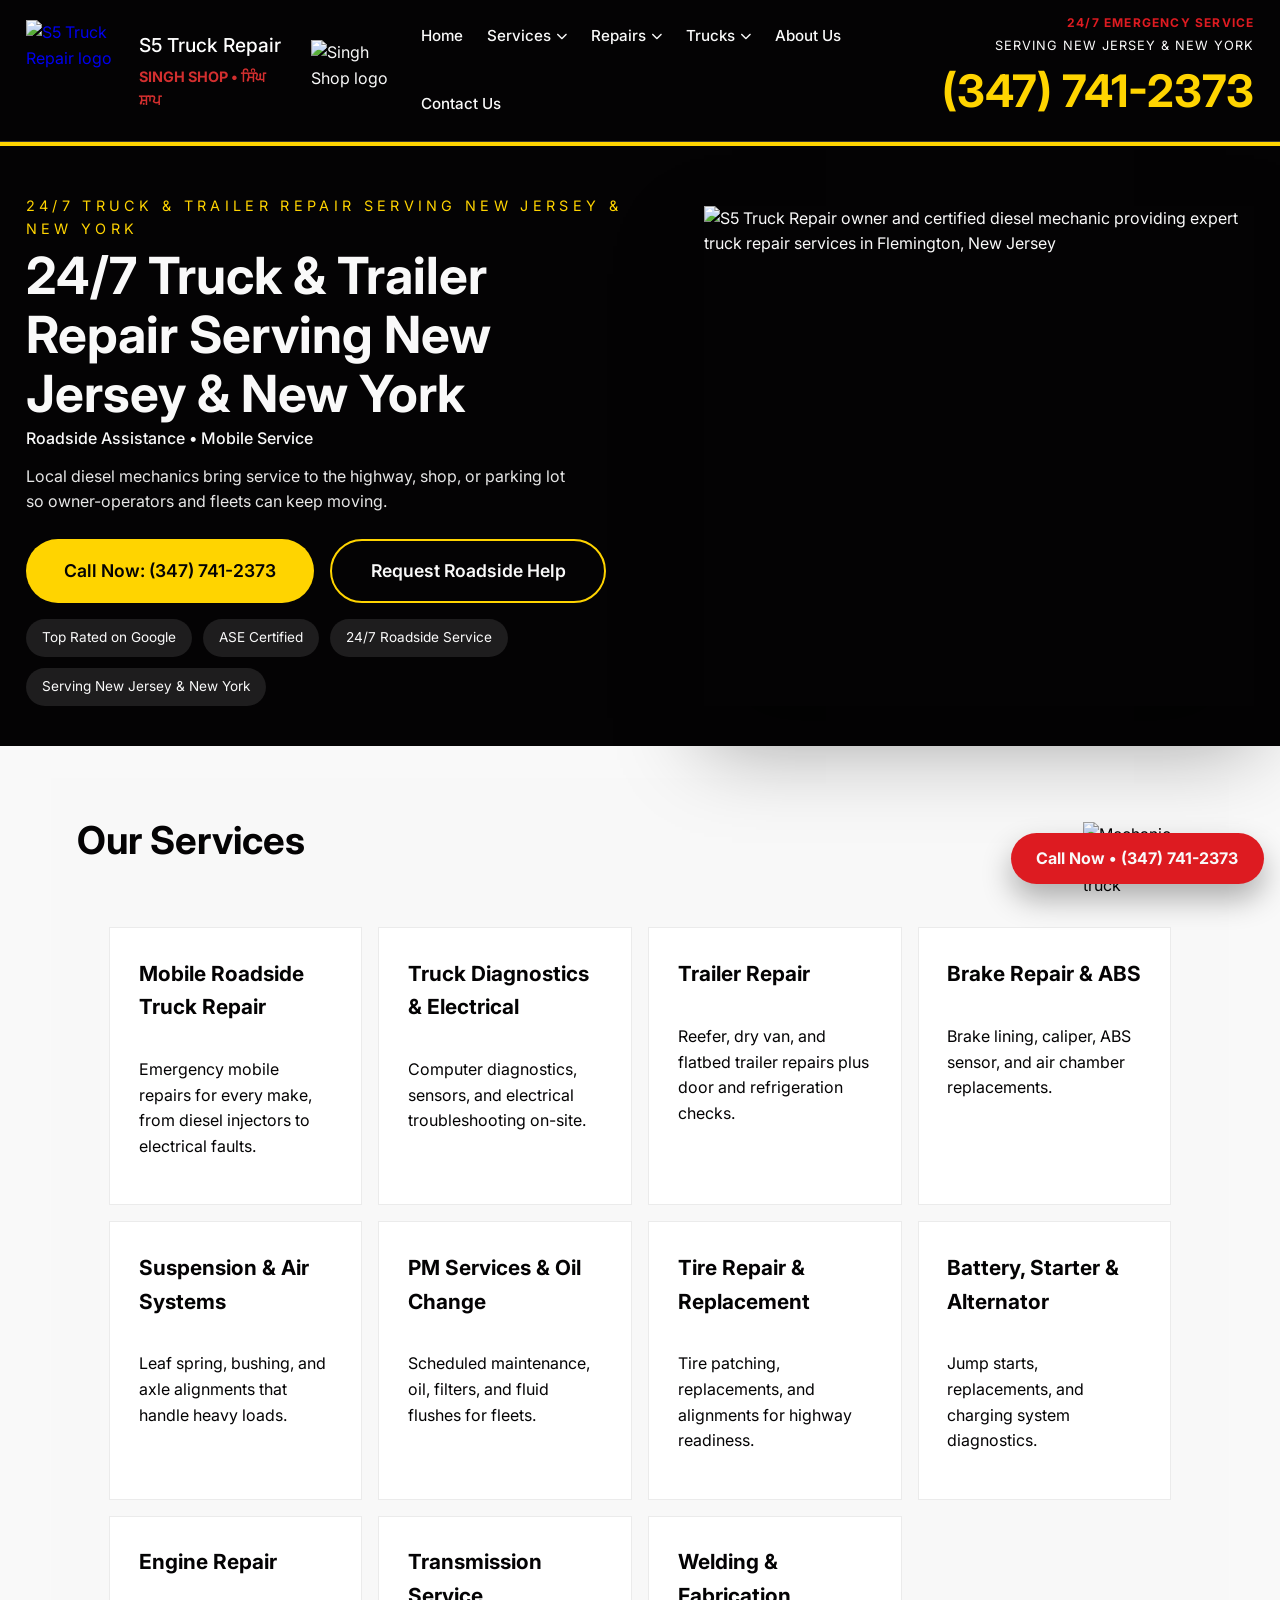
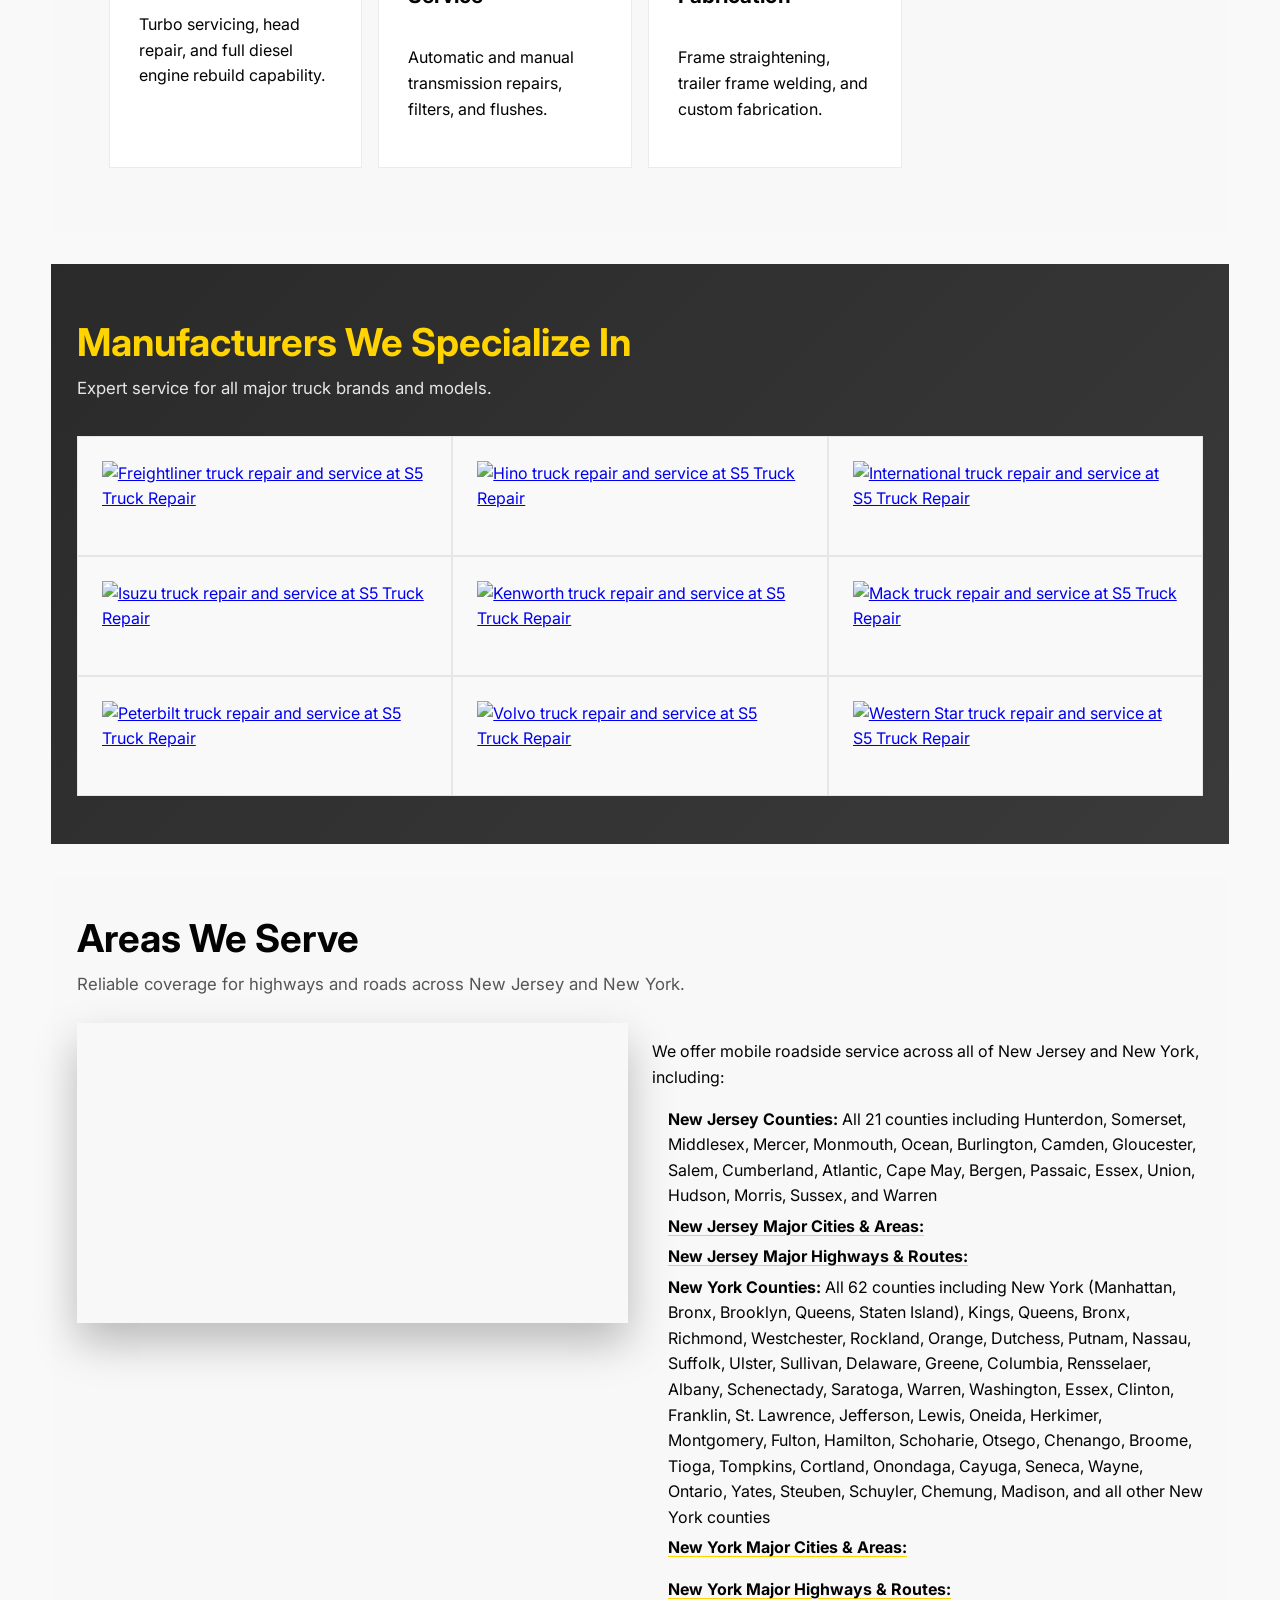
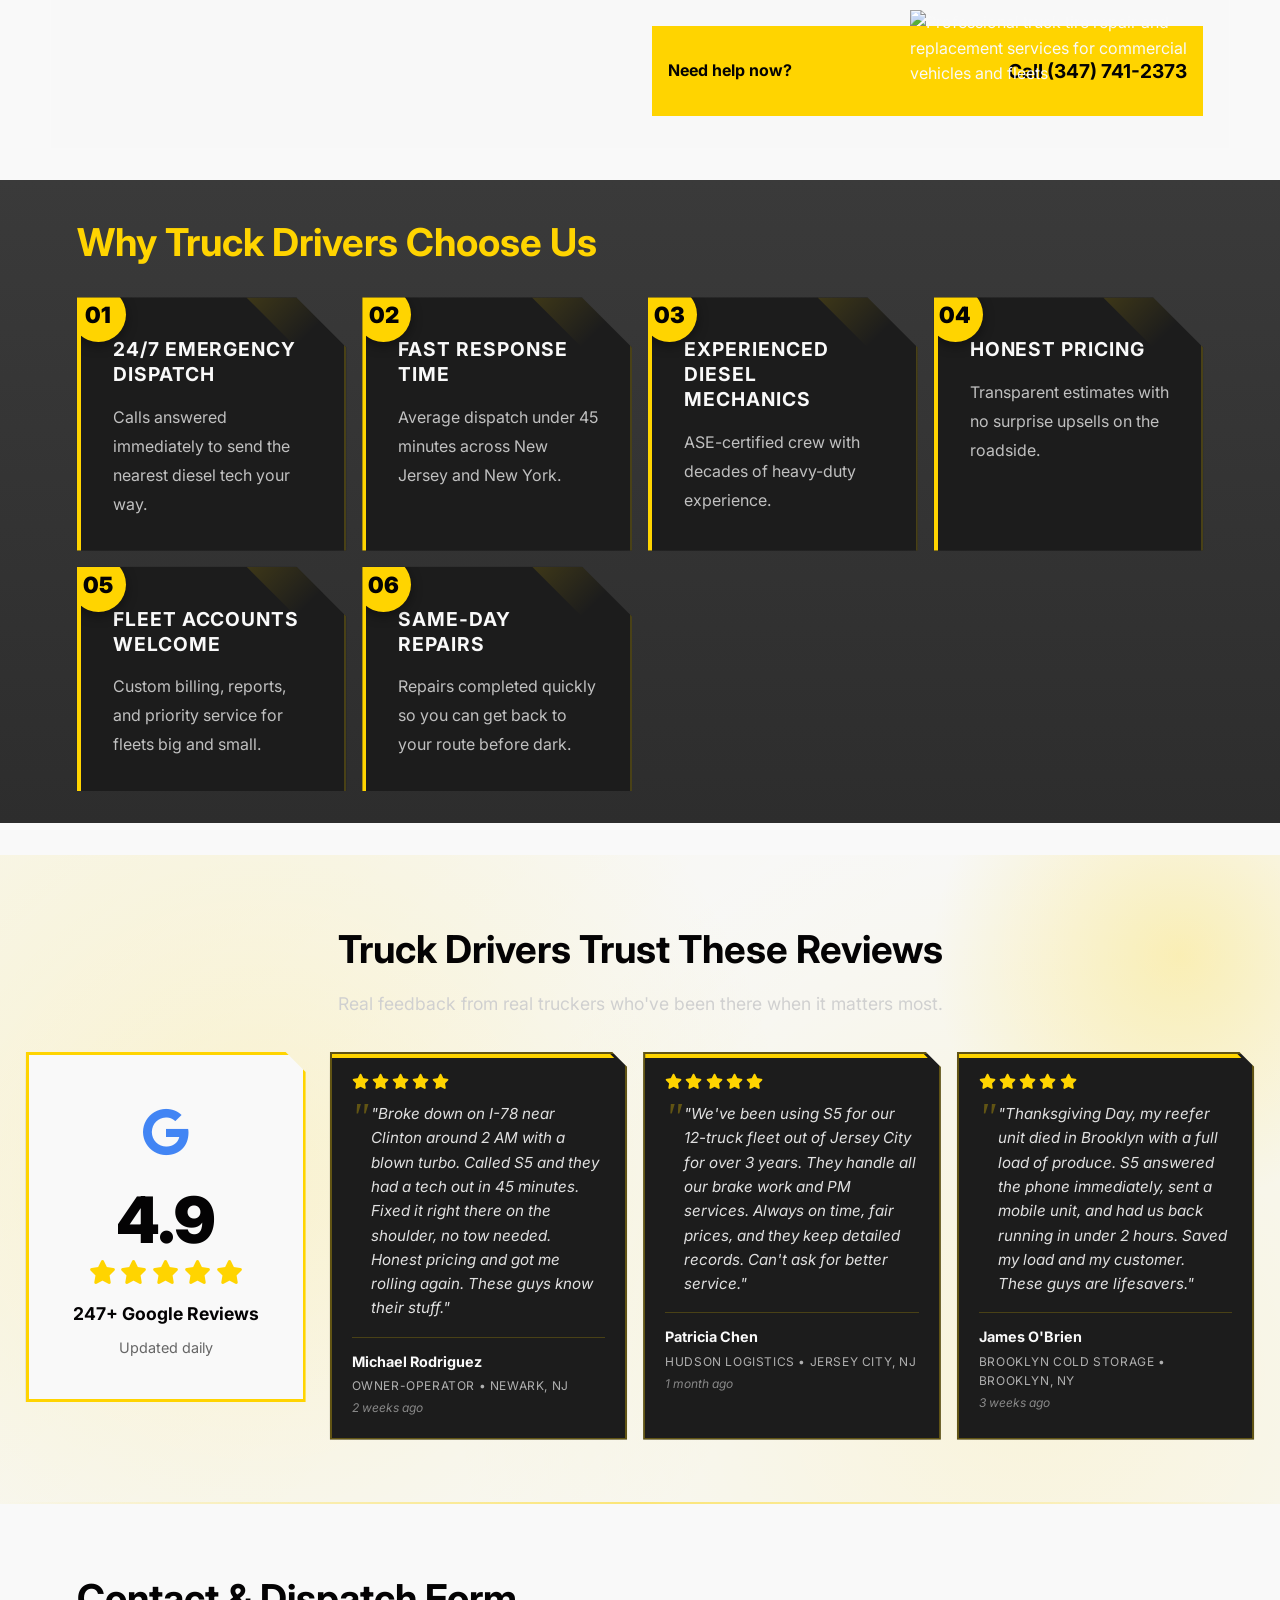
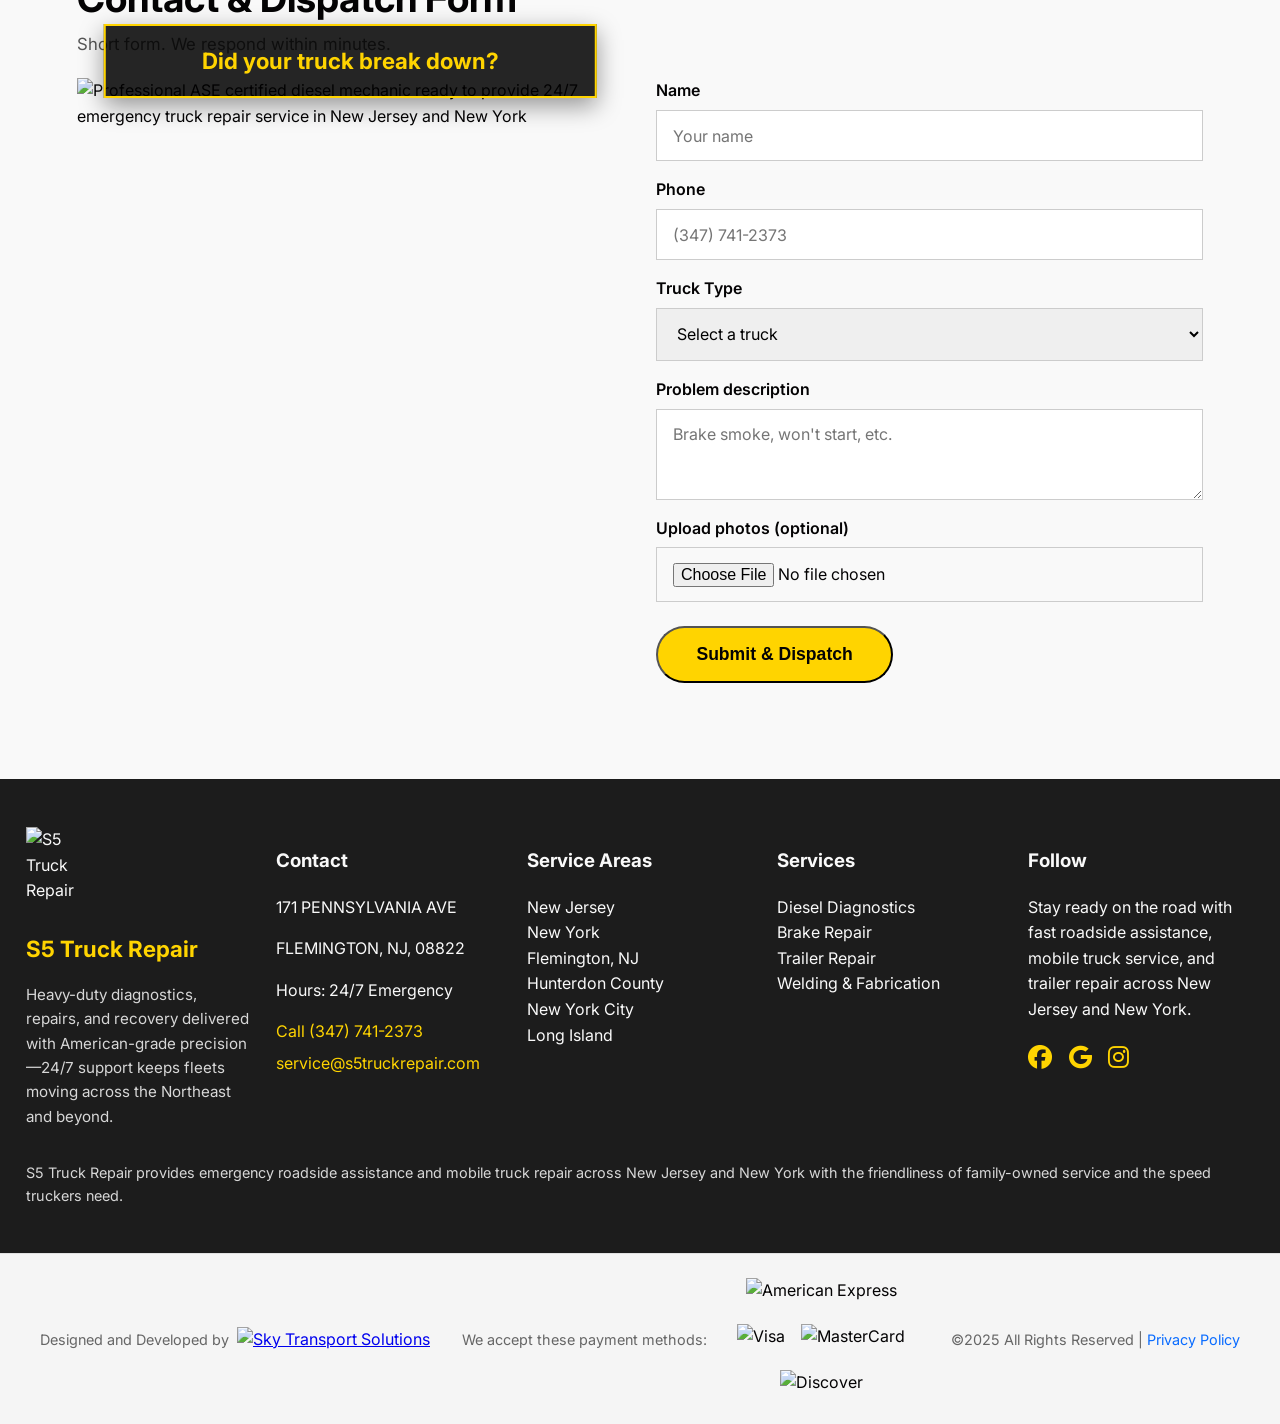
==== index.html @ b3f0484a "Updated schema markup" ====
<!DOCTYPE html>
<html lang="en" itemscope itemtype="https://schema.org/AutoRepair">

<head>
  <meta charset="UTF-8" />
  <meta name="viewport" content="width=device-width, initial-scale=1.0" />

  <!-- Primary Meta Tags -->
  <title>24/7 Truck & Trailer Repair | Mobile Diesel Service | Flemington, NJ | S5 Truck Repair</title>
  <meta name="title" content="24/7 Truck & Trailer Repair | Mobile Diesel Service | Flemington, NJ | S5 Truck Repair" />
  <meta name="description"
    content="24/7 emergency truck and trailer repair, mobile roadside assistance, and diesel diagnostics serving New Jersey and New York. ASE-certified mechanics, fast response times, honest pricing. Call (347) 741-2373 for immediate service." />
  <meta name="keywords"
    content="truck repair, trailer repair, mobile truck service, roadside assistance, diesel repair, truck mechanic, Flemington NJ, New Jersey truck repair, New York truck repair, emergency truck service, brake repair, engine repair, transmission repair, truck diagnostics, fleet service, owner operator, semi truck repair, heavy duty truck repair, ASE certified, 24/7 truck service" />
  <meta name="author" content="S5 Truck Repair - Singh Shop" />
  <meta name="robots" content="index, follow, max-image-preview:large, max-snippet:-1, max-video-preview:-1" />
  <meta name="language" content="English" />
  <meta name="revisit-after" content="7 days" />
  <meta name="rating" content="general" />
  <meta name="geo.region" content="US-NJ" />
  <meta name="geo.placename" content="Flemington" />
  <meta name="geo.position" content="40.517141;-74.844779" />
  <meta name="ICBM" content="40.517141, -74.844779" />

  <!-- Canonical URL -->
  <link rel="canonical" href="https://s5truckrepair.com/" />

  <!-- Open Graph / Facebook -->
  <meta property="og:type" content="website" />
  <meta property="og:url" content="https://s5truckrepair.com/" />
  <meta property="og:title" content="24/7 Truck & Trailer Repair | Mobile Diesel Service | Flemington, NJ" />
  <meta property="og:description"
    content="24/7 emergency truck and trailer repair, mobile roadside assistance, and diesel diagnostics serving New Jersey and New York. ASE-certified mechanics, fast response times, honest pricing." />
  <meta property="og:image" content="https://s5truckrepair.com/assets/truck2.png" />
  <meta property="og:image:width" content="1200" />
  <meta property="og:image:height" content="630" />
  <meta property="og:image:alt" content="S5 Truck Repair - Professional truck and trailer repair service" />
  <meta property="og:site_name" content="S5 Truck Repair" />
  <meta property="og:locale" content="en_US" />
  <meta property="og:locale:alternate" content="en_GB" />

  <!-- Twitter Card -->
  <meta name="twitter:card" content="summary_large_image" />
  <meta name="twitter:url" content="https://s5truckrepair.com/" />
  <meta name="twitter:title" content="24/7 Truck & Trailer Repair | Mobile Diesel Service | Flemington, NJ" />
  <meta name="twitter:description"
    content="24/7 emergency truck and trailer repair, mobile roadside assistance, and diesel diagnostics serving New Jersey and New York. Call (347) 741-2373." />
  <meta name="twitter:image" content="https://s5truckrepair.com/assets/truck2.png" />
  <meta name="twitter:image:alt" content="S5 Truck Repair - Professional truck and trailer repair service" />

  <!-- Mobile App Tags -->
  <meta name="apple-mobile-web-app-capable" content="yes" />
  <meta name="apple-mobile-web-app-status-bar-style" content="black-translucent" />
  <meta name="apple-mobile-web-app-title" content="S5 Truck Repair" />
  <meta name="mobile-web-app-capable" content="yes" />
  <meta name="theme-color" content="#040304" />

  <!-- Business Information -->
  <meta name="contact" content="service@s5truckrepair.com" />
  <meta name="contact:phone_number" content="+13477412373" />
  <meta name="contact:street_address" content="171 Pennsylvania Ave" />
  <meta name="contact:locality" content="Flemington" />
  <meta name="contact:region" content="NJ" />
  <meta name="contact:postal_code" content="08822" />
  <meta name="contact:country_name" content="United States" />
  <meta name="google-site-verification" content="LnS4ux9NJVCsr8ve5xUJdYiUCYFQoJ3YhWo6Ef_d0wE" />
  <!-- Additional SEO Meta Tags -->
  <meta name="classification" content="Truck Repair, Auto Repair, Diesel Service, Roadside Assistance" />
  <meta name="category" content="Automotive Services" />
  <meta name="coverage" content="New Jersey, New York" />
  <meta name="distribution" content="global" />
  <meta name="target" content="all" />
  <meta name="audience" content="Truck Owners, Fleet Managers, Owner Operators, Commercial Drivers" />
  <meta name="topic" content="Truck Repair, Trailer Repair, Mobile Service, Roadside Assistance" />
  <meta name="summary" content="24/7 emergency truck and trailer repair services in New Jersey and New York" />
  <meta name="abstract"
    content="Professional truck repair, mobile roadside assistance, and diesel diagnostics serving all of New Jersey and New York" />
  <meta name="directory" content="submission" />
  <meta name="pagename" content="S5 Truck Repair - Home" />
  <meta name="subject" content="Truck Repair Services" />
  <meta name="copyright" content="S5 Truck Repair" />
  <meta name="designer" content="S5 Truck Repair" />
  <meta name="reply-to" content="service@s5truckrepair.com" />
  <meta name="owner" content="S5 Truck Repair" />
  <meta name="url" content="https://s5truckrepair.com" />
  <meta name="identifier-URL" content="https://s5truckrepair.com" />
  <meta name="directory" content="submission" />
  <meta name="pagename" content="S5 Truck Repair Home Page" />
  <meta name="category" content="business" />
  <meta name="coverage" content="worldwide" />
  <meta name="distribution" content="global" />
  <meta name="rating" content="general" />
  <meta name="HandheldFriendly" content="True" />
  <meta name="MobileOptimized" content="320" />
  <meta name="apple-itunes-app" content="app-id=123456789" />
  <meta name="format-detection" content="telephone=yes" />
  <meta name="x-ua-compatible" content="IE=edge,chrome=1" />
  <meta http-equiv="X-UA-Compatible" content="IE=edge" />
  <meta name="msapplication-TileColor" content="#040304" />
  <meta name="msapplication-TileImage" content="assets/logo.png" />
  <meta name="application-name" content="S5 Truck Repair" />
  <meta name="msapplication-tooltip" content="S5 Truck Repair - 24/7 Truck Service" />
  <meta name="msapplication-starturl" content="/" />
  <meta name="msapplication-navbutton-color" content="#040304" />
  <meta name="msapplication-window" content="width=1024;height=768" />
  <meta name="msapplication-task" content="name=Contact;action-uri=/contact-us.html;icon-uri=assets/logo.png" />
  <meta name="msapplication-task" content="name=Services;action-uri=/services.html;icon-uri=assets/logo.png" />
  <link rel="manifest" href="/manifest.json" />
  <link rel="apple-touch-icon" href="assets/logo.png" />
  <link rel="apple-touch-icon" sizes="57x57" href="assets/logo.png" />
  <link rel="apple-touch-icon" sizes="72x72" href="assets/logo.png" />
  <link rel="apple-touch-icon" sizes="114x114" href="assets/logo.png" />
  <link rel="apple-touch-icon" sizes="144x144" href="assets/logo.png" />
  <link rel="apple-touch-icon" sizes="180x180" href="assets/logo.png" />
  <link rel="mask-icon" href="assets/logo.png" color="#040304" />

  <!-- Fonts and Styles -->
  <link rel="preconnect" href="https://fonts.googleapis.com" />
  <link rel="preconnect" href="https://fonts.gstatic.com" crossorigin />
  <link href="https://fonts.googleapis.com/css2?family=Inter:wght@400;500;600;700&display=swap" rel="stylesheet" />
  <link rel="icon" href="assets/logo.png" type="image/png" />
  <link rel="stylesheet" href="https://cdnjs.cloudflare.com/ajax/libs/font-awesome/6.4.0/css/all.min.css"
    integrity="sha512-iecdLmaskl7CVkqkXNQ/ZH/XLlvWZOJyj7Yy7tcenmpD1ypASozpmT/E0iPtmFIB46ZmdtAc9eNBvH0H/ZpiBw=="
    crossorigin="anonymous" referrerpolicy="no-referrer" />
  <link rel="stylesheet" href="styles.css?v=2.0" />

  <!-- Google tag (gtag.js) -->
  <script async src="https://www.googletagmanager.com/gtag/js?id=G-320ZW20RK0"></script>
  <script>
    window.dataLayer = window.dataLayer || [];
    function gtag() { dataLayer.push(arguments); }
    gtag('js', new Date());

    gtag('config', 'G-320ZW20RK0');
  </script>

  <script src="config.js"></script>



<!-- Organization Schema -->


<script type="application/ld+json">
{
  "@context": "https://schema.org",
  "@type": "Organization",
  "@id": "https://s5truckrepair.com/#organization",
  "name": "S5 Truck Repair",
  "url": "https://s5truckrepair.com/",
  "telephone": "+13477412373",
  "email": "service@s5truckrepair.com",
  "description": "S5 Truck Repair provides 24/7 truck and trailer repair, mobile diesel service, roadside assistance, diagnostics, preventive maintenance, and emergency repair services across New Jersey and New York.",
  "address": {
    "@type": "PostalAddress",
    "streetAddress": "171 Pennsylvania Ave",
    "addressLocality": "Flemington",
    "addressRegion": "NJ",
    "postalCode": "08822",
    "addressCountry": "US"
  },
  "areaServed": [
    {
      "@type": "State",
      "name": "New Jersey"
    },
    {
      "@type": "State",
      "name": "New York"
    }
  ],
  "sameAs": [
    "https://s5truckrepair.com/"
]
}
</script>


<!-- AutoRepair Schema -->

<script type="application/ld+json"> 
{
  "@context": "https://schema.org",
  "@type": "AutoRepair",
  "@id": "https://s5truckrepair.com/#business",
  "name": "S5 Truck Repair",
  "alternateName": "Singh Shop",
  "url": "https://s5truckrepair.com/",
  "logo": "https://s5truckrepair.com/assets/logo.png",
  "image": "https://s5truckrepair.com/assets/truck2.png",
  "description": "24/7 emergency truck and trailer repair, mobile roadside assistance, and diesel diagnostics serving New Jersey and New York. ASE-certified mechanics, fast response times, honest pricing.",
  "telephone": "+1-347-741-2373",
  "email": "service@s5truckrepair.com",
  "priceRange": "$$",
  "address": {
    "@type": "PostalAddress",
    "streetAddress": "171 Pennsylvania Ave",
    "addressLocality": "Flemington",
    "addressRegion": "NJ",
    "postalCode": "08822",
    "addressCountry": "US"
  },
  "geo": {
    "@type": "GeoCoordinates",
    "latitude": 40.517141,
    "longitude": -74.844779
  },
  "hasMap": "https://www.google.com/maps/place/171+Pennsylvania+Ave,+Flemington,+NJ+08822",
  "openingHoursSpecification": {
    "@type": "OpeningHoursSpecification",
    "dayOfWeek": [
      "Monday",
      "Tuesday",
      "Wednesday",
      "Thursday",
      "Friday",
      "Saturday",
      "Sunday"
    ],
    "opens": "00:00",
    "closes": "23:59"
  },
  "areaServed": [
    {
      "@type": "State",
      "name": "New Jersey"
    },
    {
      "@type": "State",
      "name": "New York"
    }
  ],
  "paymentAccepted": [
    "Cash",
    "Visa",
    "MasterCard",
    "American Express",
    "Discover"
  ],
  "currenciesAccepted": "USD",
  "sameAs": [],
  "makesOffer": [
    {
      "@type": "Offer",
      "itemOffered": {
        "@type": "Service",
        "name": "Mobile Roadside Truck Repair"
      }
    },
    {
      "@type": "Offer",
      "itemOffered": {
        "@type": "Service",
        "name": "Truck Diagnostics & Electrical Repair"
      }
    },
    {
      "@type": "Offer",
      "itemOffered": {
        "@type": "Service",
        "name": "Trailer Repair"
      }
    },
    {
      "@type": "Offer",
      "itemOffered": {
        "@type": "Service",
        "name": "Brake Repair & ABS"
      }
    },
    {
      "@type": "Offer",
      "itemOffered": {
        "@type": "Service",
        "name": "Suspension & Air Systems Repair"
      }
    },
    {
      "@type": "Offer",
      "itemOffered": {
        "@type": "Service",
        "name": "Preventive Maintenance & Oil Change"
      }
    },
    {
      "@type": "Offer",
      "itemOffered": {
        "@type": "Service",
        "name": "Tire Repair & Replacement"
      }
    },
    {
      "@type": "Offer",
      "itemOffered": {
        "@type": "Service",
        "name": "Battery, Starter & Alternator Service"
      }
    },
    {
      "@type": "Offer",
      "itemOffered": {
        "@type": "Service",
        "name": "Engine Repair & Rebuild"
      }
    },
    {
      "@type": "Offer",
      "itemOffered": {
        "@type": "Service",
        "name": "Transmission & Clutch Repair"
      }
    },
    {
      "@type": "Offer",
      "itemOffered": {
        "@type": "Service",
        "name": "Welding & Fabrication"
      }
    },
    {
      "@type": "Offer",
      "itemOffered": {
        "@type": "Service",
        "name": "Bus Repair"
      }
    },
    {
      "@type": "Offer",
      "itemOffered": {
        "@type": "Service",
        "name": "RV Repair"
      }
    },
    {
      "@type": "Offer",
      "itemOffered": {
        "@type": "Service",
        "name": "BIT Inspections"
      }
    },
    {
      "@type": "Offer",
      "itemOffered": {
        "@type": "Service",
        "name": "Truck Towing"
      }
    }
  ],
  "brand": [
    "Freightliner",
    "Hino",
    "International",
    "Isuzu",
    "Kenworth",
    "Mack",
    "Peterbilt",
    "Volvo",
    "Western Star"
  ],
  "aggregateRating": {
    "@type": "AggregateRating",
    "ratingValue": "4.9",
    "reviewCount": "247",
    "bestRating": "5",
    "worstRating": "1"
  },
  "review": [
    {
      "@type": "Review",
      "author": {
        "@type": "Person",
        "name": "Michael Rodriguez"
      },
      "reviewRating": {
        "@type": "Rating",
        "ratingValue": "5",
        "bestRating": "5"
      },
      "reviewBody": "Broke down on I-78 near Clinton with a blown turbo. S5 had a tech out fast and fixed it roadside — honest pricing and got me rolling again."
    },
    {
      "@type": "Review",
      "author": {
        "@type": "Person",
        "name": "Patricia Chen"
      },
      "reviewRating": {
        "@type": "Rating",
        "ratingValue": "5",
        "bestRating": "5"
      },
      "reviewBody": "We've used S5 for our 12-truck fleet out of Jersey City for over 3 years — always on time, fair prices, and detailed records."
    },
    {
      "@type": "Review",
      "author": {
        "@type": "Person",
        "name": "James O'Brien"
      },
      "reviewRating": {
        "@type": "Rating",
        "ratingValue": "5",
        "bestRating": "5"
      },
      "reviewBody": "Our reefer unit died in Brooklyn on Thanksgiving with a full load — S5 sent a mobile unit and had us running again within hours."
    }
  ]
}
</script> 


<!-- Service Schema -->


<script type="application/ld+json">
{
  "@context": "https://schema.org",
  "@type": "Service",
  "serviceType": "Truck and Trailer Repair",
  "name": "S5 Truck Repair Services",
  "provider": {
    "@type": "AutoRepair",
    "name": "S5 Truck Repair",
    "telephone": "+1-347-741-2373",
    "email": "service@s5truckrepair.com",
    "address": {
      "@type": "PostalAddress",
      "streetAddress": "171 Pennsylvania Ave",
      "addressLocality": "Flemington",
      "addressRegion": "NJ",
      "postalCode": "08822",
      "addressCountry": "US"
    }
  },
  "areaServed": [
    { "@type": "State", "name": "New Jersey" },
    { "@type": "State", "name": "New York" }
  ],
  "url": "https://s5truckrepair.com/services.html",
  "hasOfferCatalog": {
    "@type": "OfferCatalog",
    "name": "Truck Repair Services",
    "itemListElement": [
      {
        "@type": "Offer",
        "itemOffered": {
          "@type": "Service",
          "name": "Clean Truck Check",
          "url": "https://s5truckrepair.com/services.html#clean-truck-check"
        }
      },
      {
        "@type": "Offer",
        "itemOffered": {
          "@type": "Service",
          "name": "Preventive Maintenance",
          "url": "https://s5truckrepair.com/services.html#preventive-maintenance"
        }
      },
      {
        "@type": "Offer",
        "itemOffered": {
          "@type": "Service",
          "name": "Roadside Assistance",
          "url": "https://s5truckrepair.com/services.html#roadside-assistance"
        }
      },
      {
        "@type": "Offer",
        "itemOffered": {
          "@type": "Service",
          "name": "Trailer Repair",
          "url": "https://s5truckrepair.com/services.html#trailer-repair"
        }
      },
      {
        "@type": "Offer",
        "itemOffered": {
          "@type": "Service",
          "name": "General Diesel Repair",
          "url": "https://s5truckrepair.com/services.html#general-diesel-repair"
        }
      },
      {
        "@type": "Offer",
        "itemOffered": {
          "@type": "Service",
          "name": "Bus Repair",
          "url": "https://s5truckrepair.com/services.html#bus-repair"
        }
      },
      {
        "@type": "Offer",
        "itemOffered": {
          "@type": "Service",
          "name": "RV Repair",
          "url": "https://s5truckrepair.com/services.html#rv-repair"
        }
      },
      {
        "@type": "Offer",
        "itemOffered": {
          "@type": "Service",
          "name": "BIT Inspections",
          "url": "https://s5truckrepair.com/services.html#bit-inspections"
        }
      },
      {
        "@type": "Offer",
        "itemOffered": {
          "@type": "Service",
          "name": "Mobile Truck Repair",
          "url": "https://s5truckrepair.com/services.html#mobile-truck-repair"
        }
      },
      {
        "@type": "Offer",
        "itemOffered": {
          "@type": "Service",
          "name": "Truck Towing",
          "url": "https://s5truckrepair.com/services.html#truck-towing"
        }
      },
      {
        "@type": "Offer",
        "itemOffered": {
          "@type": "Service",
          "name": "Truck Parts",
          "url": "https://s5truckrepair.com/services.html#truck-parts"
        }
      },
      {
        "@type": "Offer",
        "itemOffered": {
          "@type": "Service",
          "name": "Tire Repair",
          "url": "https://s5truckrepair.com/repairs.html#tire-repair"
        }
      },
      {
        "@type": "Offer",
        "itemOffered": {
          "@type": "Service",
          "name": "Suspension Repair",
          "url": "https://s5truckrepair.com/repairs.html#suspension-repair"
        }
      },
      {
        "@type": "Offer",
        "itemOffered": {
          "@type": "Service",
          "name": "Diagnostics & Electrical Repair",
          "url": "https://s5truckrepair.com/repairs.html#diagnostics-electrical"
        }
      },
      {
        "@type": "Offer",
        "itemOffered": {
          "@type": "Service",
          "name": "Transmission & Clutch Repair",
          "url": "https://s5truckrepair.com/repairs.html#transmission-clutch"
        }
      },
      {
        "@type": "Offer",
        "itemOffered": {
          "@type": "Service",
          "name": "Brake Repair",
          "url": "https://s5truckrepair.com/repairs.html#brake-repair"
        }
      },
      {
        "@type": "Offer",
        "itemOffered": {
          "@type": "Service",
          "name": "Exhaust System Repair",
          "url": "https://s5truckrepair.com/repairs.html#exhaust-system"
        }
      },
      {
        "@type": "Offer",
        "itemOffered": {
          "@type": "Service",
          "name": "Engine Repair, Rebuild & Conversion",
          "url": "https://s5truckrepair.com/repairs.html#engine-repair"
        }
      },
      {
        "@type": "Offer",
        "itemOffered": {
          "@type": "Service",
          "name": "Oil & Fluid Service",
          "url": "https://s5truckrepair.com/repairs.html#oil-fluid"
        }
      },
      {
        "@type": "Offer",
        "itemOffered": {
          "@type": "Service",
          "name": "HVAC Systems Repair",
          "url": "https://s5truckrepair.com/repairs.html#hvac-systems"
        }
      },
      {
        "@type": "Offer",
        "itemOffered": {
          "@type": "Service",
          "name": "EGR & DPF Repair",
          "url": "https://s5truckrepair.com/repairs.html#egr-dpf"
        }
      },
      {
        "@type": "Offer",
        "itemOffered": {
          "@type": "Service",
          "name": "Axle Repair",
          "url": "https://s5truckrepair.com/repairs.html#axle-repair"
        }
      },
      {
        "@type": "Offer",
        "itemOffered": {
          "@type": "Service",
          "name": "Driveline Repair",
          "url": "https://s5truckrepair.com/repairs.html#driveline-repair"
        }
      },
      {
        "@type": "Offer",
        "itemOffered": {
          "@type": "Service",
          "name": "Express Lube",
          "url": "https://s5truckrepair.com/repairs.html#express-lube"
        }
      },
      {
        "@type": "Offer",
        "itemOffered": {
          "@type": "Service",
          "name": "Coolant System Repair",
          "url": "https://s5truckrepair.com/repairs.html#coolant-system"
        }
      }
    ]
  }
}
</script>

<!-- LocalBusiness Schema -->


<script type="application/ld+json">
{
  "@context": "https://schema.org",
  "@type": "LocalBusiness",
  "@id": "https://s5truckrepair.com/#localbusiness",
  "name": "S5 Truck Repair",
  "url": "https://s5truckrepair.com/",
  "address": {
    "@type": "PostalAddress",
    "streetAddress": "171 Pennsylvania Ave",
    "addressLocality": "Flemington",
    "addressRegion": "NJ",
    "postalCode": "08822",
    "addressCountry": "US"
  },
  "geo": {
    "@type": "GeoCoordinates",
    "latitude": 40.517141,
    "longitude": -74.844779
  },
  "areaServed": [
    {
      "@type": "State",
      "name": "New Jersey"
    },
    {
      "@type": "State",
      "name": "New York"
    }
  ]
}
</script>


</head>
<!-- Google Tag Manager -->
<script>(function (w, d, s, l, i) {
    w[l] = w[l] || []; w[l].push({
      'gtm.start':
        new Date().getTime(), event: 'gtm.js'
    }); var f = d.getElementsByTagName(s)[0],
      j = d.createElement(s), dl = l != 'dataLayer' ? '&l=' + l : ''; j.async = true; j.src =
        'https://www.googletagmanager.com/gtm.js?id=' + i + dl; f.parentNode.insertBefore(j, f);
  })(window, document, 'script', 'dataLayer', 'GTM-PRNQXVB4');</script>
<!-- End Google Tag Manager -->

<body>
  <!-- Google Tag Manager (noscript) -->
  <noscript><iframe src="https://www.googletagmanager.com/ns.html?id=GTM-PRNQXVB4" height="0" width="0"
      style="display:none;visibility:hidden"></iframe></noscript>
  <!-- End Google Tag Manager (noscript) -->
  <header class="page-header" aria-label="Main navigation">
    <div class="header-top-section" id="headerTopSection">
      <div class="top-bar">
        <div class="logo">
          <a href="/">
            <img src="assets/logo.png" alt="S5 Truck Repair logo" />
          </a>
          <div class="logo-text">
            <span style="display: block; font-size: 1.2em; font-weight: 500; color: #ffffff;">S5 Truck Repair</span>
            <span style="display: block; font-size: 0.9em; font-weight: 700; color: #d32f2f; margin-top: 4px;">SINGH
              SHOP • ਸਿੰਘ ਸ਼ਾਪ</span>
          </div>
          <img src="assets/singhshop-logo.png" alt="Singh Shop logo" style="height: 60px; margin-left: 15px;" />
        </div>
        <button class="mobile-menu-toggle" aria-label="Toggle navigation menu" aria-expanded="false">
          <span></span>
          <span></span>
          <span></span>
        </button>
        <nav class="main-nav" id="mainNav">
          <a href="/">Home</a>
          <div class="nav-dropdown">
            <a href="services.html">Services <i class="fas fa-chevron-down"></i></a>
            <div class="dropdown-menu">
              <a href="services.html#clean-truck-check">Clean Truck Check</a>
              <a href="services.html#preventive-maintenance">Preventive Maintenance</a>
              <a href="services.html#roadside-assistance">Roadside Assistance</a>
              <a href="services.html#trailer-repair">Trailer Repair</a>
              <a href="services.html#general-diesel-repair">General Diesel Repair</a>
              <a href="services.html#bus-repair">Bus Repair</a>
              <a href="services.html#rv-repair">RV Repair</a>
              <a href="services.html#bit-inspections">BIT Inspections</a>
              <a href="services.html#mobile-truck-repair">Mobile Truck Repair</a>
              <a href="services.html#truck-towing">Truck Towing</a>
              <a href="services.html#truck-parts">Truck Parts</a>
            </div>
          </div>
          <div class="nav-dropdown">
            <a href="repairs.html">Repairs <i class="fas fa-chevron-down"></i></a>
            <div class="dropdown-menu">
              <a href="repairs.html#tire-repair">Tire Repair</a>
              <a href="repairs.html#suspension-repair">Suspension Repair</a>
              <a href="repairs.html#diagnostics-electrical">Diagnostics & Electrical Repair</a>
              <a href="repairs.html#transmission-clutch">Transmission & Clutch Repair</a>
              <a href="repairs.html#brake-repair">Brake Repair</a>
              <a href="repairs.html#exhaust-system">Exhaust System Repair</a>
              <a href="repairs.html#engine-repair">Engine Repair, Rebuild & Conversion</a>
              <a href="repairs.html#oil-fluid">Oil & Fluid</a>
              <a href="repairs.html#hvac-systems">HVAC Systems Repair</a>
              <a href="repairs.html#egr-dpf">EGR & DPF Repair</a>
              <a href="repairs.html#axle-repair">Axle Repair</a>
              <a href="repairs.html#driveline-repair">Driveline Repair</a>
              <a href="repairs.html#express-lube">Express Lube</a>
              <a href="repairs.html#coolant-system">Coolant System Repair</a>
            </div>
          </div>
          <div class="nav-dropdown">
            <a href="trucks.html">Trucks <i class="fas fa-chevron-down"></i></a>
            <div class="dropdown-menu">
              <a href="trucks.html#freightliner">Freightliner</a>
              <a href="trucks.html#hino">Hino</a>
              <a href="trucks.html#international">International</a>
              <a href="trucks.html#isuzu">Isuzu</a>
              <a href="trucks.html#kenworth">Kenworth</a>
              <a href="trucks.html#mack">Mack</a>
              <a href="trucks.html#peterbilt">Peterbilt</a>
              <a href="trucks.html#volvo">Volvo</a>
              <a href="trucks.html#western-star">Western Star</a>
            </div>
          </div>
          <a href="about-us.html">About Us</a>
          <a href="contact-us.html">Contact Us</a>
        </nav>
        <div class="header-contact desktop-only">
          <p class="header-availability">24/7 Emergency Service</p>
          <p>Serving New Jersey &amp; New York</p>
          <a class="phone-link" href="tel:+13477412373" aria-label="Call now">
            (347) 741-2373
          </a>
        </div>
      </div>
    </div>
    <div class="header-contact-section" id="headerContactSection">
      <div class="header-contact-compact">
        <p class="header-availability">24/7 Emergency Service</p>
        <a class="phone-link" href="tel:+13477412373" aria-label="Call now">
          (347) 741-2373
        </a>
      </div>
      <div class="header-contact">
        <p class="header-availability">24/7 Emergency Service</p>
        <p>Serving New Jersey &amp; New York</p>
        <a class="phone-link" href="tel:+13477412373" aria-label="Call now">
          (347) 741-2373
        </a>
      </div>
    </div>
  </header>

  <main>
    <section class="hero" aria-label="Hero" itemscope itemtype="https://schema.org/Service">
      <div class="hero-text">
        <p class="eyebrow" id="heroEyebrow" itemprop="serviceType">24/7 Truck &amp; Trailer Repair Serving New Jersey
          &amp; New York</p>
        <h1 id="heroTitle" itemprop="name">
          <span id="heroTitleMain">24/7 Truck &amp; Trailer Repair Serving New Jersey &amp; New York</span>
          <span id="heroTitleSub">Roadside Assistance • Mobile Service</span>
        </h1>
        <p class="hero-description" id="heroDescription" itemprop="description">
          Local diesel mechanics bring service to the highway, shop, or parking lot
          so owner-operators and fleets can keep moving.
        </p>
        <div class="hero-actions">
          <a class="btn primary" href="tel:+13477412373">Call Now: (347) 741-2373</a>
          <a class="btn secondary" href="#contact">Request Roadside Help</a>
        </div>
        <div class="trust-badges" id="heroBadges">
          <span>Top Rated on Google</span>
          <span>ASE Certified</span>
          <span>24/7 Roadside Service</span>
          <span>Serving New Jersey &amp; New York</span>
        </div>
      </div>
      <div class="hero-visual">
        <img id="heroTruck" class="hero-truck" src="assets/truck2.png"
          alt="Professional 24/7 mobile truck repair service for semi trucks, trailers, and heavy duty vehicles in New Jersey and New York"
          itemprop="image" />
        <div class="hero-state-images" id="heroStateImages" style="display: none;">
          <img src="assets/newjersey.png" alt="New Jersey" />
          <img src="assets/newyork.png" alt="New York" />
        </div>
        <img id="heroOwner" class="hero-owner" src="assets/images/owner.jpg"
          alt="S5 Truck Repair owner and certified diesel mechanic providing expert truck repair services in Flemington, New Jersey"
          style="display: none;" itemprop="image" />
      </div>
    </section>

    <!-- <section class="intro container" aria-labelledby="driver-support">
          <h2 id="driver-support">We Help Drivers Get Back on the Road Fast</h2>
          <p>
            We provide fast and reliable truck and trailer repair services in Flemington, NJ. Whether you're a local fleet or an owner-operator passing through the Route 31 corridor, our certified team offers mobile roadside repair, diesel diagnostics, brake &amp;
            suspension work, and trailer repair with same-day service.
          </p>
          <p>
            From big rig brakes to reefer trailers, we can service diesel, sleeper, flatbed, box,
            and reefer trucks on the shoulder, at your yard, or here at our Flemington shop. Emergency repair crews cover Hunterdon County and the I-78, Route 202, and Route 31 corridors.
          </p>
      </section> -->

    <section class="services container" aria-labelledby="services-title">
      <div class="section-title">
        <div class="section-title-header">
          <h2 id="services-title">Our Services</h2>
          <img class="services-mechanic" src="assets/mechanic_wrench.png" alt="Mechanic fixing a semi truck" />
        </div>
        <p></p>
      </div>
      <div class="service-grid">
        <article class="service-card">
          <h3>Mobile Roadside Truck Repair</h3>
          <p>
            Emergency mobile repairs for every make, from diesel injectors to electrical faults.
          </p>
        </article>
        <article class="service-card">
          <h3>Truck Diagnostics &amp; Electrical</h3>
          <p>Computer diagnostics, sensors, and electrical troubleshooting on-site.</p>
        </article>
        <article class="service-card">
          <h3>Trailer Repair</h3>
          <p>Reefer, dry van, and flatbed trailer repairs plus door and refrigeration checks.</p>
        </article>
        <article class="service-card">
          <h3>Brake Repair &amp; ABS</h3>
          <p>Brake lining, caliper, ABS sensor, and air chamber replacements.</p>
        </article>
        <article class="service-card">
          <h3>Suspension &amp; Air Systems</h3>
          <p>Leaf spring, bushing, and axle alignments that handle heavy loads.</p>
        </article>
        <article class="service-card">
          <h3>PM Services &amp; Oil Change</h3>
          <p>Scheduled maintenance, oil, filters, and fluid flushes for fleets.</p>
        </article>
        <article class="service-card">
          <h3>Tire Repair &amp; Replacement</h3>
          <p>Tire patching, replacements, and alignments for highway readiness.</p>
        </article>
        <article class="service-card">
          <h3>Battery, Starter &amp; Alternator</h3>
          <p>Jump starts, replacements, and charging system diagnostics.</p>
        </article>
        <article class="service-card">
          <h3>Engine Repair</h3>
          <p>Turbo servicing, head repair, and full diesel engine rebuild capability.</p>
        </article>
        <article class="service-card">
          <h3>Transmission Service</h3>
          <p>Automatic and manual transmission repairs, filters, and flushes.</p>
        </article>
        <article class="service-card">
          <h3>Welding &amp; Fabrication</h3>
          <p>Frame straightening, trailer frame welding, and custom fabrication.</p>
        </article>
      </div>
    </section>

    <section class="manufacturers container" aria-labelledby="manufacturers-title">
      <div class="section-title">
        <h2 id="manufacturers-title">Manufacturers We Specialize In</h2>
        <p>Expert service for all major truck brands and models.</p>
      </div>
      <div class="manufacturers-grid">
        <a href="trucks.html#freightliner" class="manufacturer-logo" aria-label="Freightliner truck repair services">
          <img src="assets/images/manufacturers/freightlines.svg"
            alt="Freightliner truck repair and service at S5 Truck Repair" />
        </a>
        <a href="trucks.html#hino" class="manufacturer-logo" aria-label="Hino truck repair services">
          <img src="assets/images/manufacturers/hino.svg" alt="Hino truck repair and service at S5 Truck Repair" />
        </a>
        <a href="trucks.html#international" class="manufacturer-logo" aria-label="International truck repair services">
          <img src="assets/images/manufacturers/international.svg"
            alt="International truck repair and service at S5 Truck Repair" />
        </a>
        <a href="trucks.html#isuzu" class="manufacturer-logo" aria-label="Isuzu truck repair services">
          <img src="assets/images/manufacturers/isuzu.svg" alt="Isuzu truck repair and service at S5 Truck Repair" />
        </a>
        <a href="trucks.html#kenworth" class="manufacturer-logo" aria-label="Kenworth truck repair services">
          <img src="assets/images/manufacturers/kenworth.svg"
            alt="Kenworth truck repair and service at S5 Truck Repair" />
        </a>
        <a href="trucks.html#mack" class="manufacturer-logo" aria-label="Mack truck repair services">
          <img src="assets/images/manufacturers/mack.svg" alt="Mack truck repair and service at S5 Truck Repair" />
        </a>
        <a href="trucks.html#peterbilt" class="manufacturer-logo" aria-label="Peterbilt truck repair services">
          <img src="assets/images/manufacturers/peterbilt.svg"
            alt="Peterbilt truck repair and service at S5 Truck Repair" />
        </a>
        <a href="trucks.html#volvo" class="manufacturer-logo" aria-label="Volvo truck repair services">
          <img src="assets/images/manufacturers/volvo.svg" alt="Volvo truck repair and service at S5 Truck Repair" />
        </a>
        <a href="trucks.html#western-star" class="manufacturer-logo" aria-label="Western Star truck repair services">
          <img src="assets/images/manufacturers/western_star.svg"
            alt="Western Star truck repair and service at S5 Truck Repair" />
        </a>
      </div>
    </section>

    <section class="coverage container" aria-labelledby="coverage-title">
      <div class="section-title">
        <h2 id="coverage-title">Areas We Serve</h2>
        <p>
          Reliable coverage for highways and roads across New Jersey and New York.
        </p>
      </div>
      <div class="coverage-layout">
        <div class="coverage-map">
          <iframe title="Flemington, NJ truck repair map"
            src="https://www.google.com/maps/embed?pb=!1m18!1m12!1m3!1d3033.1063192818624!2d-74.84477892348941!3d40.517141049521186!2m3!1f0!2f0!3f0!3m2!1i1024!2i768!4f13.1!3m3!1m2!1s0x89c3f3d886f50889%3A0xb1bd00bc974b4d97!2s171%20Pennsylvania%20Ave%2C%20Flemington%2C%20NJ%2008822!5e0!3m2!1sen!2sus!4v1764449857297!5m2!1sen!2sus"
            loading="lazy" referrerpolicy="no-referrer-when-downgrade" allowfullscreen></iframe>
        </div>
        <div class="coverage-list">
          <p>
            We offer mobile roadside service across all of New Jersey and New York, including:
          </p>
          <ul>
            <li><strong>New Jersey Counties:</strong> All 21 counties including Hunterdon, Somerset, Middlesex, Mercer,
              Monmouth, Ocean, Burlington, Camden, Gloucester, Salem, Cumberland, Atlantic, Cape May, Bergen, Passaic,
              Essex, Union, Hudson, Morris, Sussex, and Warren</li>
            <li class="highway-hover-item">
              <strong class="highway-hover-trigger">New Jersey Major Cities &amp; Areas:</strong>
              <span class="highway-hover-content"> Flemington, Newark, Jersey City, Paterson, Elizabeth, Edison,
                Woodbridge, Lakewood, Toms River, Hamilton, Trenton, Camden, Clifton, Cherry Hill, Passaic, Union City,
                Bayonne, East Orange, Vineland, New Brunswick, Hoboken, West New York, Perth Amboy, Plainfield,
                Hackensack, Sayreville, Linden, Atlantic City, Fort Lee, Englewood, Teaneck, Paramus, Ridgewood,
                Montclair, Bloomfield, Westfield, Summit, Morristown, Parsippany, Bridgewater, Piscataway, Old Bridge,
                Marlboro, Freehold, Brick, Jackson, Howell, Princeton, Lawrenceville, Ewing, Robbinsville, West Windsor,
                Plainsboro, Montgomery, Hillsborough, Branchburg, Readington, Clinton, Raritan, Somerville, Bound Brook,
                Manville, Warren, Watchung, and all surrounding municipalities</span>
            </li>
            <li class="highway-hover-item">
              <strong class="highway-hover-trigger">New Jersey Major Highways &amp; Routes:</strong>
              <span class="highway-hover-content"> I-95 (New Jersey Turnpike), I-80, I-78, I-287, I-280, I-195, I-295,
                I-676, I-76, Garden State Parkway, Atlantic City Expressway, Route 1, Route 9, Route 18, Route 22, Route
                31, Route 202, Route 206, Route 130, Route 17, Route 4, Route 46, Route 3, Route 21, Route 23, Route 24,
                Route 27, Route 33, Route 35, Route 36, Route 37, Route 38, Route 40, Route 42, Route 47, Route 49,
                Route 50, Route 55, Route 70, Route 72, Route 73, Route 77, Route 88, Route 124, Route 129, Route 133,
                Route 139, Route 147, Route 161, Route 166, Route 167, Route 168, Route 172, Route 173, Route 175, Route
                177, Route 179, Route 181, Route 183, Route 185, Route 187, Route 189, Route 191, Route 193, Route 195,
                Route 197, Route 199, Route 201, Route 203, Route 205, Route 207, Route 208, Route 209, Route 211, Route
                212, Route 213, Route 214, Route 215, Route 216, Route 217, Route 218, Route 219, Route 220, Route 221,
                Route 222, Route 223, Route 224, Route 225, Route 226, Route 227, Route 228, Route 229, Route 230, Route
                231, Route 232, Route 233, Route 234, Route 235, Route 236, Route 237, Route 238, Route 239, Route 240,
                Route 241, Route 242, Route 243, Route 244, Route 245, Route 246, Route 247, Route 248, Route 249, Route
                250, Route 251, Route 252, Route 253, Route 254, Route 255, Route 256, Route 257, Route 258, Route 259,
                Route 260, Route 261, Route 262, Route 263, Route 264, Route 265, Route 266, Route 267, Route 268, Route
                269, Route 270, Route 271, Route 272, Route 273, Route 274, Route 275, Route 276, Route 277, Route 278,
                Route 279, Route 280, Route 281, Route 282, Route 283, Route 284, Route 285, Route 286, Route 287, Route
                288, Route 289, Route 290, Route 291, Route 292, Route 293, Route 294, Route 295, Route 296, Route 297,
                Route 298, Route 299, Route 300, Route 301, Route 302, Route 303, Route 304, Route 305, Route 306, Route
                307, Route 308, Route 309, Route 310, Route 311, Route 312, Route 313, Route 314, Route 315, Route 316,
                Route 317, Route 318, Route 319, Route 320, Route 321, Route 322, Route 323, Route 324, Route 325, Route
                326, Route 327, Route 328, Route 329, Route 330, Route 331, Route 332, Route 333, Route 334, Route 335,
                Route 336, Route 337, Route 338, Route 339, Route 340, Route 341, Route 342, Route 343, Route 344, Route
                345, Route 346, Route 347, Route 348, Route 349, Route 350, Route 351, Route 352, Route 353, Route 354,
                Route 355, Route 356, Route 357, Route 358, Route 359, Route 360, Route 361, Route 362, Route 363, Route
                364, Route 365, Route 366, Route 367, Route 368, Route 369, Route 370, Route 371, Route 372, Route 373,
                Route 374, Route 375, Route 376, Route 377, Route 378, Route 379, Route 380, Route 381, Route 382, Route
                383, Route 384, Route 385, Route 386, Route 387, Route 388, Route 389, Route 390, Route 391, Route 392,
                Route 393, Route 394, Route 395, Route 396, Route 397, Route 398, Route 399, Route 400, Route 401, Route
                402, Route 403, Route 404, Route 405, Route 406, Route 407, Route 408, Route 409, Route 410, Route 411,
                Route 412, Route 413, Route 414, Route 415, Route 416, Route 417, Route 418, Route 419, Route 420, Route
                421, Route 422, Route 423, Route 424, Route 425, Route 426, Route 427, Route 428, Route 429, Route 430,
                Route 431, Route 432, Route 433, Route 434, Route 435, Route 436, Route 437, Route 438, Route 439, Route
                440, Route 441, Route 442, Route 443, Route 444, Route 445, Route 446, Route 447, Route 448, Route 449,
                Route 450, Route 451, Route 452, Route 453, Route 454, Route 455, Route 456, Route 457, Route 458, Route
                459, Route 460, Route 461, Route 462, Route 463, Route 464, Route 465, Route 466, Route 467, Route 468,
                Route 469, Route 470, Route 471, Route 472, Route 473, Route 474, Route 475, Route 476, Route 477, Route
                478, Route 479, Route 480, Route 481, Route 482, Route 483, Route 484, Route 485, Route 486, Route 487,
                Route 488, Route 489, Route 490, Route 491, Route 492, Route 493, Route 494, Route 495, Route 496, Route
                497, Route 498, Route 499, Route 500, and all other state and county routes throughout New Jersey</span>
            </li>
            <li><strong>New York Counties:</strong> All 62 counties including New York (Manhattan, Bronx, Brooklyn,
              Queens, Staten Island), Kings, Queens, Bronx, Richmond, Westchester, Rockland, Orange, Dutchess, Putnam,
              Nassau, Suffolk, Ulster, Sullivan, Delaware, Greene, Columbia, Rensselaer, Albany, Schenectady, Saratoga,
              Warren, Washington, Essex, Clinton, Franklin, St. Lawrence, Jefferson, Lewis, Oneida, Herkimer,
              Montgomery, Fulton, Hamilton, Schoharie, Otsego, Chenango, Broome, Tioga, Tompkins, Cortland, Onondaga,
              Cayuga, Seneca, Wayne, Ontario, Yates, Steuben, Schuyler, Chemung, Madison, and all other New York
              counties</li>
            <li class="highway-hover-item">
              <strong class="highway-hover-trigger">New York Major Cities &amp; Areas:</strong>
              <span class="highway-hover-content"> New York City (Manhattan, Bronx, Brooklyn, Queens, Staten Island),
                Yonkers, Rochester, Syracuse, Albany, New Rochelle, Mount Vernon, Schenectady, Utica, White Plains,
                Hempstead, Troy, Niagara Falls, Binghamton, Freeport, Valley Stream, Long Beach, Rome, Ithaca,
                Watertown, Jamestown, Poughkeepsie, Kingston, Middletown, Newburgh, Beacon, Peekskill, Ossining,
                Tarrytown, Sleepy Hollow, Mount Kisco, Scarsdale, Rye, Port Chester, Mamaroneck, Larchmont, Pelham,
                Bronxville, Tuckahoe, Eastchester, Hastings-on-Hudson, Dobbs Ferry, Irvington, Ardsley, Elmsford,
                Greenburgh, Harrison, Rye Brook, Purchase, Long Island (Nassau County: Hempstead, Oyster Bay, North
                Hempstead, Glen Cove, Long Beach, Freeport, Valley Stream, Rockville Centre, Garden City, Mineola, Great
                Neck, Port Washington, Manhasset, Roslyn, East Hills, Old Westbury, Jericho, Syosset, Plainview,
                Bethpage, Farmingdale, Massapequa, Wantagh, Seaford, Merrick, Bellmore, East Meadow, Levittown,
                Hicksville; Suffolk County: Babylon, Islip, Brookhaven, Smithtown, Huntington, Riverhead, Southold, East
                Hampton, Southampton, Shelter Island, Amityville, Lindenhurst, Copiague, West Babylon, North Babylon,
                Deer Park, Brentwood, Central Islip, Hauppauge, Commack, St. James, Stony Brook, Port Jefferson, Mount
                Sinai, Miller Place, Rocky Point, Shoreham, Wading River, Calverton, Aquebogue, Jamesport, Mattituck,
                Cutchogue, Greenport, Orient, Sag Harbor, Amagansett, Montauk, Springs, Bridgehampton, Water Mill,
                Sagaponack, Wainscott, East Quogue, Westhampton Beach, Quogue, Remsenburg, Speonk, Hampton Bays,
                Flanders, Riverside, Northampton), and all surrounding municipalities</span>
            </li>
            <li class="highway-hover-item highway-hover-item-spacer">
              <strong class="highway-hover-trigger">New York Major Highways &amp; Routes:</strong>
              <span class="highway-hover-content"> I-95, I-87 (New York State Thruway), I-90 (New York State Thruway),
                I-84, I-81, I-88, I-390, I-490, I-590, I-690, I-790, I-890, I-990, I-278 (Bruckner Expressway, Gowanus
                Expressway, Staten Island Expressway, Brooklyn-Queens Expressway), I-478 (Brooklyn-Battery Tunnel),
                I-678 (Van Wyck Expressway), I-878 (Nassau Expressway), I-295 (Clearview Expressway), I-495 (Long Island
                Expressway), Cross Bronx Expressway, Major Deegan Expressway, FDR Drive, West Side Highway, Harlem River
                Drive, Henry Hudson Parkway, Saw Mill River Parkway, Hutchinson River Parkway, Bronx River Parkway,
                Sprain Brook Parkway, Taconic State Parkway, Palisades Interstate Parkway, Route 1, Route 9, Route 9A,
                Route 9W, Route 17, Route 20, Route 22, Route 25, Route 25A, Route 27, Route 28, Route 30, Route 31,
                Route 32, Route 33, Route 34, Route 35, Route 36, Route 37, Route 38, Route 39, Route 40, Route 41,
                Route 42, Route 43, Route 44, Route 45, Route 46, Route 47, Route 48, Route 49, Route 50, Route 51,
                Route 52, Route 53, Route 54, Route 55, Route 56, Route 57, Route 58, Route 59, Route 60, Route 61,
                Route 62, Route 63, Route 64, Route 65, Route 66, Route 67, Route 68, Route 69, Route 70, Route 71,
                Route 72, Route 73, Route 74, Route 75, Route 76, Route 77, Route 78, Route 79, Route 80, Route 81,
                Route 82, Route 83, Route 84, Route 85, Route 86, Route 87, Route 88, Route 89, Route 90, Route 91,
                Route 92, Route 93, Route 94, Route 95, Route 96, Route 97, Route 98, Route 99, Route 100, Route 101,
                Route 102, Route 103, Route 104, Route 105, Route 106, Route 107, Route 108, Route 109, Route 110, Route
                111, Route 112, Route 113, Route 114, Route 115, Route 116, Route 117, Route 118, Route 119, Route 120,
                Route 121, Route 122, Route 123, Route 124, Route 125, Route 126, Route 127, Route 128, Route 129, Route
                130, Route 131, Route 132, Route 133, Route 134, Route 135, Route 136, Route 137, Route 138, Route 139,
                Route 140, Route 141, Route 142, Route 143, Route 144, Route 145, Route 146, Route 147, Route 148, Route
                149, Route 150, Route 151, Route 152, Route 153, Route 154, Route 155, Route 156, Route 157, Route 158,
                Route 159, Route 160, Route 161, Route 162, Route 163, Route 164, Route 165, Route 166, Route 167, Route
                168, Route 169, Route 170, Route 171, Route 172, Route 173, Route 174, Route 175, Route 176, Route 177,
                Route 178, Route 179, Route 180, Route 181, Route 182, Route 183, Route 184, Route 185, Route 186, Route
                187, Route 188, Route 189, Route 190, Route 191, Route 192, Route 193, Route 194, Route 195, Route 196,
                Route 197, Route 198, Route 199, Route 200, Route 201, Route 202, Route 203, Route 204, Route 205, Route
                206, Route 207, Route 208, Route 209, Route 210, Route 211, Route 212, Route 213, Route 214, Route 215,
                Route 216, Route 217, Route 218, Route 219, Route 220, Route 221, Route 222, Route 223, Route 224, Route
                225, Route 226, Route 227, Route 228, Route 229, Route 230, Route 231, Route 232, Route 233, Route 234,
                Route 235, Route 236, Route 237, Route 238, Route 239, Route 240, Route 241, Route 242, Route 243, Route
                244, Route 245, Route 246, Route 247, Route 248, Route 249, Route 250, Route 251, Route 252, Route 253,
                Route 254, Route 255, Route 256, Route 257, Route 258, Route 259, Route 260, Route 261, Route 262, Route
                263, Route 264, Route 265, Route 266, Route 267, Route 268, Route 269, Route 270, Route 271, Route 272,
                Route 273, Route 274, Route 275, Route 276, Route 277, Route 278, Route 279, Route 280, Route 281, Route
                282, Route 283, Route 284, Route 285, Route 286, Route 287, Route 288, Route 289, Route 290, Route 291,
                Route 292, Route 293, Route 294, Route 295, Route 296, Route 297, Route 298, Route 299, Route 300, Route
                301, Route 302, Route 303, Route 304, Route 305, Route 306, Route 307, Route 308, Route 309, Route 310,
                Route 311, Route 312, Route 313, Route 314, Route 315, Route 316, Route 317, Route 318, Route 319, Route
                320, Route 321, Route 322, Route 323, Route 324, Route 325, Route 326, Route 327, Route 328, Route 329,
                Route 330, Route 331, Route 332, Route 333, Route 334, Route 335, Route 336, Route 337, Route 338, Route
                339, Route 340, Route 341, Route 342, Route 343, Route 344, Route 345, Route 346, Route 347, Route 348,
                Route 349, Route 350, Route 351, Route 352, Route 353, Route 354, Route 355, Route 356, Route 357, Route
                358, Route 359, Route 360, Route 361, Route 362, Route 363, Route 364, Route 365, Route 366, Route 367,
                Route 368, Route 369, Route 370, Route 371, Route 372, Route 373, Route 374, Route 375, Route 376, Route
                377, Route 378, Route 379, Route 380, Route 381, Route 382, Route 383, Route 384, Route 385, Route 386,
                Route 387, Route 388, Route 389, Route 390, Route 391, Route 392, Route 393, Route 394, Route 395, Route
                396, Route 397, Route 398, Route 399, Route 400, Route 401, Route 402, Route 403, Route 404, Route 405,
                Route 406, Route 407, Route 408, Route 409, Route 410, Route 411, Route 412, Route 413, Route 414, Route
                415, Route 416, Route 417, Route 418, Route 419, Route 420, Route 421, Route 422, Route 423, Route 424,
                Route 425, Route 426, Route 427, Route 428, Route 429, Route 430, Route 431, Route 432, Route 433, Route
                434, Route 435, Route 436, Route 437, Route 438, Route 439, Route 440, Route 441, Route 442, Route 443,
                Route 444, Route 445, Route 446, Route 447, Route 448, Route 449, Route 450, Route 451, Route 452, Route
                453, Route 454, Route 455, Route 456, Route 457, Route 458, Route 459, Route 460, Route 461, Route 462,
                Route 463, Route 464, Route 465, Route 466, Route 467, Route 468, Route 469, Route 470, Route 471, Route
                472, Route 473, Route 474, Route 475, Route 476, Route 477, Route 478, Route 479, Route 480, Route 481,
                Route 482, Route 483, Route 484, Route 485, Route 486, Route 487, Route 488, Route 489, Route 490, Route
                491, Route 492, Route 493, Route 494, Route 495, Route 496, Route 497, Route 498, Route 499, Route 500,
                and all other state and county routes throughout New York</span>
            </li>
          </ul>
          <div class="call-highlight">
            <p>Need help now?</p>
            <a href="tel:+13477412373">Call (347) 741-2373</a>
          </div>
        </div>
      </div>
    </section>

    <section class="benefits" aria-labelledby="benefits-title">
      <img class="benefits-tires" src="assets/tires.webp"
        alt="Professional truck tire repair and replacement services for commercial vehicles and fleets" />
      <div class="container">
        <div class="section-title">
          <div class="section-title-header">
            <h2 id="benefits-title">Why Truck Drivers Choose Us</h2>
          </div>
        </div>
        <div class="benefits-grid">
          <div class="benefit-card">
            <h3>24/7 Emergency Dispatch</h3>
            <p>Calls answered immediately to send the nearest diesel tech your way.</p>
          </div>
          <div class="benefit-card">
            <h3>Fast Response Time</h3>
            <p>Average dispatch under 45 minutes across New Jersey and New York.</p>
          </div>
          <div class="benefit-card">
            <h3>Experienced Diesel Mechanics</h3>
            <p>ASE-certified crew with decades of heavy-duty experience.</p>
          </div>
          <div class="benefit-card">
            <h3>Honest Pricing</h3>
            <p>Transparent estimates with no surprise upsells on the roadside.</p>
          </div>
          <div class="benefit-card">
            <h3>Fleet Accounts Welcome</h3>
            <p>Custom billing, reports, and priority service for fleets big and small.</p>
          </div>
          <div class="benefit-card">
            <h3>Same-Day Repairs</h3>
            <p>Repairs completed quickly so you can get back to your route before dark.</p>
          </div>
        </div>
      </div>
    </section>

    <section class="reviews" aria-labelledby="reviews-title" itemscope itemtype="https://schema.org/Review">
      <div class="reviews-background-accent"></div>
      <div class="container">
        <div class="section-title">
          <h2 id="reviews-title">Truck Drivers Trust These Reviews</h2>
          <p>Real feedback from real truckers who've been there when it matters most.</p>
        </div>
        <div class="reviews-layout">
          <div class="google-widget" itemscope itemtype="https://schema.org/AggregateRating">
            <div class="google-logo">
              <i class="fab fa-google"></i>
            </div>
            <div class="rating-display">
              <span class="rating-score" itemprop="ratingValue">4.9</span>
              <div class="stars-container">
                <i class="fas fa-star"></i>
                <i class="fas fa-star"></i>
                <i class="fas fa-star"></i>
                <i class="fas fa-star"></i>
                <i class="fas fa-star"></i>
              </div>
            </div>
            <p class="review-count"><span itemprop="reviewCount">247</span>+ Google Reviews</p>
            <p class="update-info">Updated daily</p>
            <meta itemprop="bestRating" content="5" />
            <meta itemprop="worstRating" content="1" />
          </div>
          <div class="reviews-cards-container">
            <article class="review-card" itemscope itemtype="https://schema.org/Review">
              <div class="review-header">
                <div class="review-stars">
                  <i class="fas fa-star"></i>
                  <i class="fas fa-star"></i>
                  <i class="fas fa-star"></i>
                  <i class="fas fa-star"></i>
                  <i class="fas fa-star"></i>
                </div>
              </div>
              <p class="quote" itemprop="reviewBody">
                "Broke down on I-78 near Clinton around 2 AM with a blown turbo. Called S5 and they had a tech out in 45
                minutes. Fixed it right there on the shoulder, no tow needed. Honest pricing and got me rolling again.
                These guys know their stuff."
              </p>
              <div class="review-footer">
                <p class="author" itemprop="author" itemscope itemtype="https://schema.org/Person">
                  <span itemprop="name">Michael Rodriguez</span>
                </p>
                <p class="author-role">Owner-Operator • Newark, NJ</p>
                <p class="review-date" itemprop="datePublished" content="2025-01-12">2 weeks ago</p>
                <div itemprop="reviewRating" itemscope itemtype="https://schema.org/Rating" style="display: none;">
                  <meta itemprop="ratingValue" content="5" />
                  <meta itemprop="bestRating" content="5" />
                </div>
              </div>
            </article>
            <article class="review-card" itemscope itemtype="https://schema.org/Review">
              <div class="review-header">
                <div class="review-stars">
                  <i class="fas fa-star"></i>
                  <i class="fas fa-star"></i>
                  <i class="fas fa-star"></i>
                  <i class="fas fa-star"></i>
                  <i class="fas fa-star"></i>
                </div>
              </div>
              <p class="quote" itemprop="reviewBody">
                "We've been using S5 for our 12-truck fleet out of Jersey City for over 3 years. They handle all our
                brake work and PM services. Always on time, fair prices, and they keep detailed records. Can't ask for
                better service."
              </p>
              <div class="review-footer">
                <p class="author" itemprop="author" itemscope itemtype="https://schema.org/Person">
                  <span itemprop="name">Patricia Chen</span>
                </p>
                <p class="author-role">Hudson Logistics • Jersey City, NJ</p>
                <p class="review-date" itemprop="datePublished" content="2024-12-26">1 month ago</p>
                <div itemprop="reviewRating" itemscope itemtype="https://schema.org/Rating" style="display: none;">
                  <meta itemprop="ratingValue" content="5" />
                  <meta itemprop="bestRating" content="5" />
                </div>
              </div>
            </article>
            <article class="review-card" itemscope itemtype="https://schema.org/Review">
              <div class="review-header">
                <div class="review-stars">
                  <i class="fas fa-star"></i>
                  <i class="fas fa-star"></i>
                  <i class="fas fa-star"></i>
                  <i class="fas fa-star"></i>
                  <i class="fas fa-star"></i>
                </div>
              </div>
              <p class="quote" itemprop="reviewBody">
                "Thanksgiving Day, my reefer unit died in Brooklyn with a full load of produce. S5 answered the phone
                immediately, sent a mobile unit, and had us back running in under 2 hours. Saved my load and my
                customer. These guys are lifesavers."
              </p>
              <div class="review-footer">
                <p class="author" itemprop="author" itemscope itemtype="https://schema.org/Person">
                  <span itemprop="name">James O'Brien</span>
                </p>
                <p class="author-role">Brooklyn Cold Storage • Brooklyn, NY</p>
                <p class="review-date" itemprop="datePublished" content="2025-01-05">3 weeks ago</p>
                <div itemprop="reviewRating" itemscope itemtype="https://schema.org/Rating" style="display: none;">
                  <meta itemprop="ratingValue" content="5" />
                  <meta itemprop="bestRating" content="5" />
                </div>
              </div>
            </article>
          </div>
        </div>
      </div>
    </section>

    <section class="contact container" id="contact" aria-labelledby="contact-title" itemscope
      itemtype="https://schema.org/ContactPage">
      <div class="section-title">
        <h2 id="contact-title" itemprop="name">Contact &amp; Dispatch Form</h2>
        <p itemprop="description">Short form. We respond within minutes.</p>
      </div>
      <div class="contact-layout">
        <div class="contact-image">
          <img src="assets/mechanic_contact_us.png"
            alt="Professional ASE certified diesel mechanic ready to provide 24/7 emergency truck repair service in New Jersey and New York" />
          <div class="dynamic-text-container">
            <p class="dynamic-text" id="dynamicText">Did your truck break down?</p>
          </div>
        </div>
        <form class="contact-form" id="contactForm"
          action="https://formsubmit.co/s5truckrepairinc@gmail.com"
          method="POST"
          enctype="multipart/form-data">

          <input type="hidden" name="_subject" value="New S5 Truck Repair Contact Request" />
          <input type="hidden" name="_template" value="table" />
          <input type="hidden" name="_next" value="https://s5truckrepair.com/?submitted=true#contact" />
          <input type="hidden" name="_url" value="https://s5truckrepair.com/" />
          <input type="text" name="_honey" tabindex="-1" autocomplete="off" style="display:none" />
          <div id="formMessage" class="form-message" style="display: none;"></div>
          <label>
            Name
            <input type="text" name="name" id="contactName" placeholder="Your name" required />
          </label>
          <label>
            Phone
            <input type="tel" name="phone" id="contactPhone" placeholder="(347) 741-2373" required />
          </label>
          <label>
            Truck Type
            <select name="truckType" id="contactTruckType" required>
              <option value="">Select a truck</option>
              <option value="semi">Semi (Sleeper)</option>
              <option value="flatbed">Flatbed</option>
              <option value="reefer">Reefer</option>
              <option value="dryvan">Dry Van</option>
            </select>
          </label>
          <label>
            Problem description
            <textarea name="message" id="contactMessage" rows="3" placeholder="Brake smoke, won't start, etc."
              required></textarea>
          </label>
          <label>
            Upload photos (optional)
            <input type="file" name="photos" id="contactPhotos" accept="image/*" />
          </label>
          <button type="submit" class="btn primary" id="submitBtn">
            <span id="submitBtnText">Submit &amp; Dispatch</span>
            <span id="submitBtnLoader" style="display: none;">Sending...</span>
          </button>
        </form>
      </div>
    </section>
  </main>

  <footer class="site-footer container" itemscope itemtype="https://schema.org/WPFooter">
    <div class="footer-grid">
      <div class="footer-company" itemscope itemtype="https://schema.org/Organization">
        <img src="assets/logo.png"
          alt="S5 Truck Repair logo - Professional truck and trailer repair service in Flemington, New Jersey"
          class="footer-logo" itemprop="logo" />
        <h3 itemprop="name">S5 Truck Repair</h3>
        <p itemprop="description">
          Heavy-duty diagnostics, repairs, and recovery delivered with American-grade
          precision—24/7 support keeps fleets moving across the Northeast and beyond.
        </p>
      </div>
      <div itemscope itemtype="https://schema.org/PostalAddress">
        <h3>Contact</h3>
        <p itemprop="streetAddress">171 PENNSYLVANIA AVE</p>
        <p><span itemprop="addressLocality">FLEMINGTON</span>, <span itemprop="addressRegion">NJ</span>, <span
            itemprop="postalCode">08822</span></p>
        <p>Hours: 24/7 Emergency</p>
        <a href="tel:+13477412373" itemprop="telephone">Call (347) 741-2373</a>
        <a href="mailto:service@s5truckrepair.com" itemprop="email">service@s5truckrepair.com</a>
      </div>
      <div>
        <h3>Service Areas</h3>
        <ul>
          <li>New Jersey</li>
          <li>New York</li>
          <li>Flemington, NJ</li>
          <li>Hunterdon County</li>
          <li>New York City</li>
          <li>Long Island</li>
        </ul>
      </div>
      <div>
        <h3>Services</h3>
        <ul>
          <li>Diesel Diagnostics</li>
          <li>Brake Repair</li>
          <li>Trailer Repair</li>
          <li>Welding &amp; Fabrication</li>
        </ul>
      </div>
      <div>
        <h3>Follow</h3>
        <p>
          Stay ready on the road with fast roadside assistance, mobile truck service, and trailer repair across New
          Jersey and New York.
        </p>
        <div class="social-links">
          <a href="#" aria-label="Facebook"><i class="fab fa-facebook"></i></a>
          <a href="#" aria-label="Google"><i class="fab fa-google"></i></a>
          <a href="#" aria-label="Instagram"><i class="fab fa-instagram"></i></a>
        </div>
      </div>
    </div>
    <p class="footer-note">
      S5 Truck Repair provides emergency roadside assistance and mobile
      truck repair across New Jersey and New York with the friendliness of family-owned service and the
      speed truckers need.
    </p>
  </footer>

  <footer class="footer-bottom">
    <div class="footer-bottom-content">
      <div class="footer-logo-section">
        <span class="made-by-text">Designed and Developed by</span>
        <a href="https://skytransportsolutions.com" target="_blank" rel="noopener noreferrer">
          <img src="assets/sts-logo-header.png" alt="Sky Transport Solutions" class="footer-sts-logo" />
        </a>
      </div>
      <div class="payment-methods">
        <p class="payment-methods-label">We accept these payment methods:</p>
        <div class="payment-cards">
          <div class="payment-item">
            <img src="assets/images/cards/american-express.webp" alt="American Express" class="payment-logo" />
          </div>
          <div class="payment-item">
            <img src="assets/images/cards/visa.webp" alt="Visa" class="payment-logo" />
          </div>
          <div class="payment-item">
            <img src="assets/images/cards/mc-dark.webp" alt="MasterCard" class="payment-logo" />
          </div>
          <div class="payment-item">
            <img src="assets/images/cards/discover.webp" alt="Discover" class="payment-logo" />
          </div>
        </div>
      </div>
      <p class="footer-copyright">©2025 All Rights Reserved | <a href="#">Privacy Policy</a></p>
    </div>
  </footer>

  <div class="sticky-phone">
    <a href="tel:+13477412373">Call Now • (347) 741-2373</a>
  </div>

  <script>
    // Dynamic text rotation for Contact & Dispatch Form
    const dynamicTexts = [
      "Did your truck break down?",
      "Trailer not working properly?",
      "Need emergency roadside assistance?",
      "Engine trouble on the highway?",
      "Brake issues with your rig?",
      "Tire problems on the road?",
      "Stranded with a diesel problem?",
      "Trailer door won't close?",
      "Battery dead on your truck?"
    ];

    let currentIndex = 0;
    const dynamicTextElement = document.getElementById('dynamicText');

    function rotateText() {
      if (dynamicTextElement) {
        // Fade out
        dynamicTextElement.style.opacity = '0';

        setTimeout(() => {
          currentIndex = (currentIndex + 1) % dynamicTexts.length;
          dynamicTextElement.textContent = dynamicTexts[currentIndex];
          // Fade in
          dynamicTextElement.style.opacity = '1';
        }, 300); // Half of transition time for smooth fade
      }
    }

    // Start rotation after page load
    if (document.readyState === 'loading') {
      document.addEventListener('DOMContentLoaded', () => {
        setInterval(rotateText, 4000);
      });
    } else {
      setInterval(rotateText, 4000);
    }

    // Hero content rotation
    const heroContents = [
      {
        eyebrow: "24/7 Truck & Trailer Repair Serving New Jersey & New York",
        titleMain: "24/7 Truck & Trailer Repair Serving New Jersey & New York",
        titleSub: "Roadside Assistance • Mobile Service",
        description: "Local diesel mechanics bring service to the highway, shop, or parking lot so owner-operators and fleets can keep moving.",
        badges: ["Top Rated on Google", "ASE Certified", "24/7 Roadside Service", "Serving New Jersey & New York"],
        truckImage: "assets/truck2.png"
      },
      {
        eyebrow: "Emergency Mobile Diesel Service",
        titleMain: "Fast Response When You Need It Most",
        titleSub: "On-Site Repairs • Same-Day Service • Fleet Support",
        description: "Our certified mechanics come to you—whether you're broken down on the highway, at your yard, or in a parking lot. Get back on the road fast.",
        badges: ["Average 45-Min Response", "ASE Certified", "24/7 Emergency", "All Makes & Models"],
        truckImage: "assets/truck-icon.png"
      },
      {
        eyebrow: "Professional Truck & Trailer Repair",
        titleMain: "Trusted by Fleets & Owner-Operators",
        titleSub: "Brake Repair • Engine Diagnostics",
        description: "From routine maintenance to emergency repairs, we handle everything from brakes and suspension to engine diagnostics and electrical systems.",
        badges: ["Fleet Accounts Welcome", "Same-Day Service", "Honest Pricing"],
        truckImage: "assets/truck2.png"
      },
      {
        eyebrow: "Hunterdon County's Premier Truck Service",
        titleMain: "Serving New Jersey & New York 24/7",
        titleSub: "Mobile Service • Shop Repairs • Roadside Assistance",
        description: "Located in Flemington, NJ, we provide comprehensive truck and trailer repair services across the entire Northeast region.",
        badges: ["Local & Reliable", "24/7 Dispatch", "Experienced Team", "Transparent Pricing"],
        truckImage: "assets/truck-icon.png"
      }
    ];

    let heroIndex = 0;
    const heroEyebrow = document.getElementById('heroEyebrow');
    const heroTitleMain = document.getElementById('heroTitleMain');
    const heroTitleSub = document.getElementById('heroTitleSub');
    const heroDescription = document.getElementById('heroDescription');
    const heroBadges = document.getElementById('heroBadges');
    const heroText = document.querySelector('.hero-text');
    const heroTruck = document.getElementById('heroTruck');
    const heroStateImages = document.getElementById('heroStateImages');
    const heroOwner = document.getElementById('heroOwner');

    function rotateHeroContent() {
      if (heroText && heroEyebrow && heroTitleMain && heroTitleSub && heroDescription && heroBadges) {
        // Fade out
        heroText.style.opacity = '0';
        if (heroTruck) {
          heroTruck.style.opacity = '0';
        }
        if (heroStateImages) {
          heroStateImages.style.opacity = '0';
        }
        if (heroOwner) {
          heroOwner.style.opacity = '0';
        }

        setTimeout(() => {
          heroIndex = (heroIndex + 1) % heroContents.length;
          const content = heroContents[heroIndex];

          heroEyebrow.textContent = content.eyebrow;
          heroTitleMain.textContent = content.titleMain;
          heroTitleSub.textContent = content.titleSub;
          heroDescription.textContent = content.description;

          // Update badges
          heroBadges.innerHTML = content.badges.map(badge => `<span>${badge}</span>`).join('');

          // Check if this is the first slide (index 0) with "24/7 Truck & Trailer Repair Serving New Jersey & New York"
          const isFirstSlide = heroIndex === 0 &&
            (content.titleMain.includes('24/7 Truck & Trailer Repair Serving New Jersey & New York') ||
              content.eyebrow.includes('24/7 Truck & Trailer Repair Serving New Jersey & New York'));

          // Check if content mentions New Jersey or New York (but not the first slide)
          const showStates = !isFirstSlide &&
            (content.titleMain.includes('New Jersey') || content.titleMain.includes('New York') ||
              content.eyebrow.includes('New Jersey') || content.eyebrow.includes('New York'));

          // Show/hide images based on content
          if (isFirstSlide) {
            // Show owner image for first slide, hide everything else
            if (heroOwner) {
              heroOwner.style.display = 'block';
              setTimeout(() => {
                heroOwner.style.opacity = '1';
              }, 50);
            }
            if (heroTruck) {
              heroTruck.style.opacity = '0';
              heroTruck.style.display = 'none';
            }
            if (heroStateImages) {
              heroStateImages.style.opacity = '0';
              setTimeout(() => {
                heroStateImages.style.display = 'none';
              }, 300);
            }
          } else if (showStates) {
            // Show state images, hide truck and owner
            if (heroStateImages) {
              heroStateImages.style.display = 'flex';
              setTimeout(() => {
                heroStateImages.style.opacity = '1';
              }, 50);
            }
            if (heroTruck) {
              heroTruck.style.opacity = '0';
              heroTruck.style.display = 'none';
            }
            if (heroOwner) {
              heroOwner.style.opacity = '0';
              setTimeout(() => {
                heroOwner.style.display = 'none';
              }, 300);
            }
          } else {
            // Show truck, hide state images and owner
            if (heroTruck && content.truckImage) {
              heroTruck.src = content.truckImage;
              heroTruck.style.display = 'block';
              setTimeout(() => {
                heroTruck.style.opacity = '1';
              }, 50);
            }
            if (heroStateImages) {
              heroStateImages.style.opacity = '0';
              setTimeout(() => {
                heroStateImages.style.display = 'none';
              }, 300);
            }
            if (heroOwner) {
              heroOwner.style.opacity = '0';
              setTimeout(() => {
                heroOwner.style.display = 'none';
              }, 300);
            }
          }

          // Fade in
          heroText.style.opacity = '1';
        }, 300);
      }
    }

    // Initialize images on page load
    function initializeHeroImages() {
      const initialContent = heroContents[0];
      const isFirstSlide = initialContent.titleMain.includes('24/7 Truck & Trailer Repair Serving New Jersey & New York') ||
        initialContent.eyebrow.includes('24/7 Truck & Trailer Repair Serving New Jersey & New York');

      if (isFirstSlide) {
        // Show owner image for first slide
        if (heroOwner) {
          heroOwner.style.display = 'block';
          heroOwner.style.opacity = '1';
        }
        if (heroTruck) {
          heroTruck.style.display = 'none';
        }
        if (heroStateImages) {
          heroStateImages.style.display = 'none';
        }
      } else {
        const showStates = initialContent.titleMain.includes('New Jersey') || initialContent.titleMain.includes('New York') ||
          initialContent.eyebrow.includes('New Jersey') || initialContent.eyebrow.includes('New York');

        if (showStates) {
          // Show state images, hide truck and owner
          if (heroStateImages) {
            heroStateImages.style.display = 'flex';
            heroStateImages.style.opacity = '1';
          }
          if (heroTruck) {
            heroTruck.style.display = 'none';
          }
          if (heroOwner) {
            heroOwner.style.display = 'none';
          }
        } else {
          // Show truck, hide state images and owner
          if (heroTruck && initialContent.truckImage) {
            heroTruck.src = initialContent.truckImage;
            heroTruck.style.display = 'block';
            heroTruck.style.opacity = '1';
          }
          if (heroStateImages) {
            heroStateImages.style.display = 'none';
          }
          if (heroOwner) {
            heroOwner.style.display = 'none';
          }
        }
      }
    }

    // Start hero rotation after page load
    if (document.readyState === 'loading') {
      document.addEventListener('DOMContentLoaded', () => {
        initializeHeroImages();
        setInterval(rotateHeroContent, 4000);
      });
    } else {
      initializeHeroImages();
      setInterval(rotateHeroContent, 4000);
    }

    // Mobile menu toggle
    const mobileMenuToggle = document.querySelector('.mobile-menu-toggle');
    const mainNav = document.getElementById('mainNav');
    const headerContactSection = document.getElementById('headerContactSection');
    let menuJustOpened = false;

    if (mobileMenuToggle && mainNav) {
      console.log('Mobile menu elements found:', { mobileMenuToggle, mainNav });

      mobileMenuToggle.addEventListener('click', (e) => {
        e.preventDefault();
        e.stopPropagation(); // Prevent event from bubbling to document

        console.log('Menu button clicked');

        const isExpanded = mobileMenuToggle.getAttribute('aria-expanded') === 'true';
        const willBeExpanded = !isExpanded;

        mobileMenuToggle.setAttribute('aria-expanded', willBeExpanded);
        mainNav.classList.toggle('nav-open');
        mobileMenuToggle.classList.toggle('active');

        // Hide contact section when menu is open on mobile
        if (headerContactSection && window.innerWidth <= 968) {
          if (willBeExpanded) {
            headerContactSection.style.display = 'none';
          } else {
            headerContactSection.style.display = '';
          }
        }

        console.log('Menu toggled. Nav has nav-open:', mainNav.classList.contains('nav-open'));

        // Set flag to prevent immediate close
        if (willBeExpanded) {
          menuJustOpened = true;
          setTimeout(() => {
            menuJustOpened = false;
          }, 100);
        }
      });

      // Close menu when clicking outside (with delay to allow button click to process)
      document.addEventListener('click', (e) => {
        // Don't close if menu was just opened
        if (menuJustOpened) {
          return;
        }

        // Don't close if clicking on menu or button
        if (mainNav.contains(e.target) || mobileMenuToggle.contains(e.target)) {
          return;
        }

        // Close the menu
        if (mainNav.classList.contains('nav-open')) {
          mainNav.classList.remove('nav-open');
          mobileMenuToggle.classList.remove('active');
          mobileMenuToggle.setAttribute('aria-expanded', 'false');

          // Show contact section again when menu is closed
          if (headerContactSection && window.innerWidth <= 968) {
            headerContactSection.style.display = '';
          }
        }
      });

      // Close menu when clicking on a link (but not dropdown parent links)
      const navLinks = mainNav.querySelectorAll('a');
      navLinks.forEach(link => {
        // Don't close menu if clicking on a dropdown parent link
        const isDropdownParent = link.closest('.nav-dropdown') && link.parentElement.classList.contains('nav-dropdown');

        if (!isDropdownParent) {
          link.addEventListener('click', () => {
            mainNav.classList.remove('nav-open');
            mobileMenuToggle.classList.remove('active');
            mobileMenuToggle.setAttribute('aria-expanded', 'false');

            // Show contact section again when menu is closed
            if (headerContactSection && window.innerWidth <= 968) {
              headerContactSection.style.display = '';
            }
          });
        }
      });

      // Handle dropdown toggles on mobile (touch devices)
      const dropdownParents = mainNav.querySelectorAll('.nav-dropdown > a');
      dropdownParents.forEach(dropdownLink => {
        dropdownLink.addEventListener('click', (e) => {
          // Only prevent default on mobile (when menu is open)
          if (window.innerWidth <= 968 && mainNav.classList.contains('nav-open')) {
            e.preventDefault();
            const dropdown = dropdownLink.nextElementSibling;
            if (dropdown && dropdown.classList.contains('dropdown-menu')) {
              const isVisible = dropdown.style.display === 'block' ||
                window.getComputedStyle(dropdown).display === 'block';
              dropdown.style.display = isVisible ? 'none' : 'block';
            }
          }
        });
      });
    }

    // Header scroll behavior - only for small screens (mobile)
    let lastScrollTop = 0;
    const scrollThreshold = 100; // Scroll distance before header changes
    const mobileBreakpoint = 700; // Only apply scroll behavior below this width
    const headerTopSection = document.getElementById('headerTopSection');
    // headerContactSection already declared above in mobile menu toggle section

    function isMobileScreen() {
      return window.innerWidth <= mobileBreakpoint;
    }

    function handleScroll() {
      // Only apply scroll behavior on mobile screens
      if (!isMobileScreen()) {
        // On desktop/tablet, ensure both sections are always visible
        if (headerTopSection) {
          headerTopSection.classList.remove('scrolled-down');
        }
        if (headerContactSection) {
          headerContactSection.classList.remove('scrolled-down');
        }
        return;
      }

      const scrollTop = window.pageYOffset || document.documentElement.scrollTop;
      const scrollingDown = scrollTop > lastScrollTop;
      const scrollingUp = scrollTop < lastScrollTop;

      // Priority 1: If scrolling up (even slightly), show the entire header immediately
      // This handles the case where user scrolls up from anywhere on the page
      if (scrollingUp) {
        if (headerTopSection) {
          headerTopSection.classList.remove('scrolled-down');
        }
        if (headerContactSection) {
          headerContactSection.classList.remove('scrolled-down');
        }
      }
      // Priority 2: If at or near the top, always show both sections
      else if (scrollTop <= scrollThreshold) {
        if (headerTopSection) {
          headerTopSection.classList.remove('scrolled-down');
        }
        if (headerContactSection) {
          headerContactSection.classList.remove('scrolled-down');
        }
      }
      // Priority 3: Only hide when scrolling down AND past threshold
      else if (scrollingDown && scrollTop > scrollThreshold) {
        if (headerTopSection) {
          headerTopSection.classList.add('scrolled-down');
        }
        if (headerContactSection) {
          headerContactSection.classList.add('scrolled-down');
        }
      }
      // Priority 4: If scroll position hasn't changed but we're past threshold,
      // maintain current state (don't change anything)

      lastScrollTop = scrollTop;
    }

    // Throttle scroll events for better performance
    let ticking = false;
    window.addEventListener('scroll', () => {
      if (!ticking) {
        window.requestAnimationFrame(() => {
          handleScroll();
          ticking = false;
        });
        ticking = true;
      }
    });

    // Handle window resize to reset header state when switching between mobile/desktop
    window.addEventListener('resize', () => {
      handleScroll();
    });

    // Initialize on page load
    handleScroll();

    // Contact form submission handler
      // Contact form submission handler - FormSubmit
      const contactForm = document.getElementById('contactForm');
      const formMessage = document.getElementById('formMessage');
      const submitBtn = document.getElementById('submitBtn');
      const submitBtnText = document.getElementById('submitBtnText');
      const submitBtnLoader = document.getElementById('submitBtnLoader');

      if (contactForm) {

        // Show success message after FormSubmit redirects back
        const urlParams = new URLSearchParams(window.location.search);

        if (urlParams.get('submitted') === 'true') {
          formMessage.textContent =
            'Thank you! Your request has been sent successfully. We will contact you shortly.';

          formMessage.className = 'form-message success';
          formMessage.style.display = 'block';

          setTimeout(() => {
            formMessage.scrollIntoView({
              behavior: 'smooth',
              block: 'nearest'
            });
          }, 300);
        }

        // Only show loading state.
        // DO NOT prevent default because FormSubmit must submit the form normally.
        contactForm.addEventListener('submit', () => {
          submitBtn.disabled = true;
          submitBtnText.style.display = 'none';
          submitBtnLoader.style.display = 'inline';
        });
      }

  
  </script>

  <!-- Hidden SEO Content - Location-Based Keywords and Content -->
  <div style="position: absolute; left: -9999px; width: 1px; height: 1px; overflow: hidden;" aria-hidden="true">
    <!-- Primary Location Keywords -->
    <h1>Truck Repair Near Me - S5 Truck Repair Service Areas</h1>
    <h2>Find Truck Repair Services Near Your Location</h2>

    <!-- Emergency Service Locations -->
    <h3>24/7 Emergency Truck Repair Locations</h3>
    <p>Need emergency truck repair? S5 Truck Repair provides immediate mobile service to broken down trucks throughout
      New Jersey and New York. Our certified diesel mechanics respond quickly to emergency calls from truckers stranded
      on highways, in parking lots, at truck stops, distribution centers, warehouses, loading docks, rest areas, service
      plazas, and roadside locations. We cover all major trucking routes and commercial areas.</p>
    <!-- New Jersey Locations -->
    <h2>Truck Repair Services in New Jersey</h2>
    <p>S5 Truck Repair provides 24/7 emergency truck and trailer repair services throughout New Jersey. Our mobile
      diesel mechanics serve all 21 counties including Hunterdon County, Somerset County, Middlesex County, Mercer
      County, Monmouth County, Ocean County, Burlington County, Camden County, Gloucester County, Salem County,
      Cumberland County, Atlantic County, Cape May County, Bergen County, Passaic County, Essex County, Union County,
      Hudson County, Morris County, Sussex County, and Warren County.</p>

    <h3>Truck Repair in Flemington, New Jersey</h3>
    <p>Located in Flemington, NJ, S5 Truck Repair offers professional truck repair, trailer repair, mobile roadside
      assistance, diesel diagnostics, brake repair, engine repair, transmission repair, and suspension repair services.
      We serve Flemington and surrounding areas including Raritan Township, Readington Township, Clinton, Lebanon, and
      all of Hunterdon County.</p>

    <h3>Truck Repair Services in Major New Jersey Cities</h3>
    <p>Emergency truck repair services available in Newark, Jersey City, Paterson, Elizabeth, Edison, Woodbridge,
      Lakewood, Toms River, Hamilton, Trenton, Camden, Clifton, Cherry Hill, Passaic, Union City, Bayonne, East Orange,
      Vineland, New Brunswick, Hoboken, West New York, Perth Amboy, Plainfield, Hackensack, Sayreville, Linden, Atlantic
      City, Fort Lee, Englewood, Teaneck, Paramus, Ridgewood, Montclair, Bloomfield, Westfield, Summit, Morristown,
      Parsippany, Bridgewater, Piscataway, Old Bridge, Marlboro, Freehold, Brick, Jackson, Howell, Princeton,
      Lawrenceville, Ewing, Robbinsville, West Windsor, Plainsboro, Montgomery, Hillsborough, Branchburg, Readington,
      Clinton, Raritan, Somerville, Bound Brook, Manville, Warren, Watchung, and all surrounding municipalities.</p>

    <h3>New Jersey Highway and Route Coverage</h3>
    <p>Mobile truck repair service available on I-95 (New Jersey Turnpike), I-80, I-78, I-287, I-280, I-195, I-295,
      I-676, I-76, Garden State Parkway, Atlantic City Expressway, Route 1, Route 9, Route 18, Route 22, Route 31, Route
      202, Route 206, Route 130, Route 17, Route 4, Route 46, Route 3, Route 21, Route 23, Route 24, Route 27, Route 33,
      Route 35, Route 36, Route 37, Route 38, Route 40, Route 42, Route 47, Route 49, Route 50, Route 55, Route 70,
      Route 72, Route 73, Route 77, Route 88, and all other state and county routes throughout New Jersey.</p>

    <!-- New York Locations -->
    <h2>Truck Repair Services in New York</h2>
    <p>S5 Truck Repair provides 24/7 emergency truck and trailer repair services throughout New York State. Our mobile
      diesel mechanics serve all 62 counties including New York County (Manhattan), Kings County (Brooklyn), Queens
      County, Bronx County, Richmond County (Staten Island), Westchester County, Rockland County, Orange County,
      Dutchess County, Putnam County, Nassau County, Suffolk County, Ulster County, Sullivan County, Delaware County,
      Greene County, Columbia County, Rensselaer County, Albany County, Schenectady County, Saratoga County, Warren
      County, Washington County, Essex County, Clinton County, Franklin County, St. Lawrence County, Jefferson County,
      Lewis County, Oneida County, Herkimer County, Montgomery County, Fulton County, Hamilton County, Schoharie County,
      Otsego County, Chenango County, Broome County, Tioga County, Tompkins County, Cortland County, Onondaga County,
      Cayuga County, Seneca County, Wayne County, Ontario County, Yates County, Steuben County, Schuyler County, Chemung
      County, Madison County, and all other New York counties.</p>

    <h3>Truck Repair Services in New York City</h3>
    <p>Emergency truck repair services in New York City including Manhattan, Bronx, Brooklyn, Queens, and Staten Island.
      Mobile diesel mechanics available for roadside assistance, brake repair, engine diagnostics, transmission repair,
      and trailer repair throughout all five boroughs.</p>

    <h3>Truck Repair Services in Long Island</h3>
    <p>Professional truck repair services in Nassau County and Suffolk County on Long Island. We serve Hempstead, Oyster
      Bay, North Hempstead, Glen Cove, Long Beach, Freeport, Valley Stream, Rockville Centre, Garden City, Mineola,
      Great Neck, Port Washington, Manhasset, Roslyn, East Hills, Old Westbury, Jericho, Syosset, Plainview, Bethpage,
      Farmingdale, Massapequa, Wantagh, Seaford, Merrick, Bellmore, East Meadow, Levittown, Hicksville, Babylon, Islip,
      Brookhaven, Smithtown, Huntington, Riverhead, Southold, East Hampton, Southampton, Shelter Island, Amityville,
      Lindenhurst, Copiague, West Babylon, North Babylon, Deer Park, Brentwood, Central Islip, Hauppauge, Commack, St.
      James, Stony Brook, Port Jefferson, Mount Sinai, Miller Place, Rocky Point, Shoreham, Wading River, and all Long
      Island communities.</p>

    <h3>Truck Repair Services in Major New York Cities</h3>
    <p>Emergency truck repair services available in Yonkers, Rochester, Syracuse, Albany, New Rochelle, Mount Vernon,
      Schenectady, Utica, White Plains, Hempstead, Troy, Niagara Falls, Binghamton, Freeport, Valley Stream, Long Beach,
      Rome, Ithaca, Watertown, Jamestown, Poughkeepsie, Kingston, Middletown, Newburgh, Beacon, Peekskill, Ossining,
      Tarrytown, Sleepy Hollow, Mount Kisco, Scarsdale, Rye, Port Chester, Mamaroneck, Larchmont, Pelham, Bronxville,
      Tuckahoe, Eastchester, Hastings-on-Hudson, Dobbs Ferry, Irvington, Ardsley, Elmsford, Greenburgh, Harrison, Rye
      Brook, Purchase, and all surrounding municipalities.</p>

    <h3>New York Highway and Route Coverage</h3>
    <p>Mobile truck repair service available on I-95, I-87 (New York State Thruway), I-90 (New York State Thruway),
      I-84, I-81, I-88, I-390, I-490, I-590, I-690, I-790, I-890, I-990, I-278 (Bruckner Expressway, Gowanus Expressway,
      Staten Island Expressway, Brooklyn-Queens Expressway), I-478 (Brooklyn-Battery Tunnel), I-678 (Van Wyck
      Expressway), I-878 (Nassau Expressway), I-295 (Clearview Expressway), I-495 (Long Island Expressway), Cross Bronx
      Expressway, Major Deegan Expressway, FDR Drive, West Side Highway, Harlem River Drive, Henry Hudson Parkway, Saw
      Mill River Parkway, Hutchinson River Parkway, Bronx River Parkway, Sprain Brook Parkway, Taconic State Parkway,
      Palisades Interstate Parkway, Route 1, Route 9, Route 9A, Route 9W, Route 17, Route 20, Route 22, Route 25, Route
      25A, Route 27, Route 28, Route 30, Route 31, Route 32, Route 33, Route 34, Route 35, Route 36, Route 37, Route 38,
      Route 39, Route 40, Route 41, Route 42, Route 43, Route 44, Route 45, Route 46, Route 47, Route 48, Route 49,
      Route 50, and all other state and county routes throughout New York.</p>

    <!-- Service-Specific Location Content -->
    <h3>Mobile Roadside Truck Repair by Location</h3>
    <p>24/7 mobile roadside truck repair services in Flemington NJ, Newark NJ, Jersey City NJ, New York NY, Brooklyn NY,
      Queens NY, Manhattan NY, Bronx NY, Staten Island NY, Yonkers NY, Albany NY, Syracuse NY, Rochester NY, Trenton NJ,
      Camden NJ, Paterson NJ, Elizabeth NJ, Edison NJ, Woodbridge NJ, Lakewood NJ, Toms River NJ, Hamilton NJ, Clifton
      NJ, Cherry Hill NJ, Passaic NJ, Union City NJ, Bayonne NJ, East Orange NJ, Vineland NJ, New Brunswick NJ, Hoboken
      NJ, West New York NJ, Perth Amboy NJ, Plainfield NJ, Hackensack NJ, Sayreville NJ, Linden NJ, Atlantic City NJ,
      Fort Lee NJ, Englewood NJ, Teaneck NJ, Paramus NJ, Ridgewood NJ, Montclair NJ, Bloomfield NJ, Westfield NJ, Summit
      NJ, Morristown NJ, Parsippany NJ, Bridgewater NJ, Piscataway NJ, Old Bridge NJ, Marlboro NJ, Freehold NJ, Brick
      NJ, Jackson NJ, Howell NJ, Princeton NJ, Lawrenceville NJ, Ewing NJ, Robbinsville NJ, West Windsor NJ, Plainsboro
      NJ, Montgomery NJ, Hillsborough NJ, Branchburg NJ, Readington NJ, Clinton NJ, Raritan NJ, Somerville NJ, Bound
      Brook NJ, Manville NJ, Warren NJ, Watchung NJ, White Plains NY, New Rochelle NY, Mount Vernon NY, Schenectady NY,
      Utica NY, Hempstead NY, Troy NY, Niagara Falls NY, Binghamton NY, Freeport NY, Valley Stream NY, Long Beach NY,
      Rome NY, Ithaca NY, Watertown NY, Jamestown NY, Poughkeepsie NY, Kingston NY, Middletown NY, Newburgh NY, Beacon
      NY, Peekskill NY, Ossining NY, Tarrytown NY, Sleepy Hollow NY, Mount Kisco NY, Scarsdale NY, Rye NY, Port Chester
      NY, Mamaroneck NY, Larchmont NY, Pelham NY, Bronxville NY, Tuckahoe NY, Eastchester NY, Hastings-on-Hudson NY,
      Dobbs Ferry NY, Irvington NY, Ardsley NY, Elmsford NY, Greenburgh NY, Harrison NY, Rye Brook NY, Purchase NY, and
      all surrounding areas.</p>

    <h3>Truck Repair Services by Service Type and Location</h3>
    <p>Diesel repair in New Jersey, diesel repair in New York, truck brake repair Flemington NJ, truck brake repair New
      York City, engine repair Newark NJ, engine repair Brooklyn NY, transmission repair Jersey City NJ, transmission
      repair Queens NY, trailer repair Paterson NJ, trailer repair Manhattan NY, mobile truck service Elizabeth NJ,
      mobile truck service Bronx NY, roadside assistance Edison NJ, roadside assistance Staten Island NY, truck
      diagnostics Woodbridge NJ, truck diagnostics Yonkers NY, suspension repair Lakewood NJ, suspension repair Albany
      NY, tire repair Toms River NJ, tire repair Syracuse NY, electrical repair Hamilton NJ, electrical repair Rochester
      NY, HVAC repair Trenton NJ, HVAC repair Long Island NY, preventive maintenance Camden NJ, preventive maintenance
      Westchester NY, fleet service Clifton NJ, fleet service Rockland NY, owner operator service Cherry Hill NJ, owner
      operator service Orange County NY.</p>

    <!-- Highway-Specific Content -->
    <h3>Truck Breakdown Service on Major Highways</h3>
    <p>Emergency truck breakdown service on New Jersey Turnpike I-95, Garden State Parkway, I-78 New Jersey, I-80 New
      Jersey, I-287 New Jersey, I-280 New Jersey, I-195 New Jersey, I-295 New Jersey, Route 1 New Jersey, Route 9 New
      Jersey, Route 22 New Jersey, Route 31 New Jersey, Route 202 New Jersey, Route 206 New Jersey, Route 130 New
      Jersey, Route 17 New Jersey, Route 4 New Jersey, Route 46 New Jersey, Route 3 New Jersey, New York State Thruway
      I-87, New York State Thruway I-90, I-84 New York, I-81 New York, I-88 New York, Long Island Expressway I-495,
      Cross Bronx Expressway, Major Deegan Expressway, FDR Drive, West Side Highway, Bruckner Expressway I-278, Gowanus
      Expressway I-278, Staten Island Expressway I-278, Brooklyn-Queens Expressway I-278, Van Wyck Expressway I-678,
      Clearview Expressway I-295, Henry Hudson Parkway, Saw Mill River Parkway, Hutchinson River Parkway, Bronx River
      Parkway, Sprain Brook Parkway, Taconic State Parkway, Palisades Interstate Parkway, Route 1 New York, Route 9 New
      York, Route 17 New York, Route 20 New York, Route 22 New York, Route 25 New York, Route 27 New York, Route 28 New
      York, and all other major highways and interstates.</p>

    <!-- County-Specific Content -->
    <h3>Truck Repair Services by County</h3>
    <p>Truck repair Hunterdon County NJ, truck repair Somerset County NJ, truck repair Middlesex County NJ, truck repair
      Mercer County NJ, truck repair Monmouth County NJ, truck repair Ocean County NJ, truck repair Burlington County
      NJ, truck repair Camden County NJ, truck repair Gloucester County NJ, truck repair Salem County NJ, truck repair
      Cumberland County NJ, truck repair Atlantic County NJ, truck repair Cape May County NJ, truck repair Bergen County
      NJ, truck repair Passaic County NJ, truck repair Essex County NJ, truck repair Union County NJ, truck repair
      Hudson County NJ, truck repair Morris County NJ, truck repair Sussex County NJ, truck repair Warren County NJ,
      truck repair New York County NY, truck repair Kings County NY, truck repair Queens County NY, truck repair Bronx
      County NY, truck repair Richmond County NY, truck repair Westchester County NY, truck repair Rockland County NY,
      truck repair Orange County NY, truck repair Dutchess County NY, truck repair Putnam County NY, truck repair Nassau
      County NY, truck repair Suffolk County NY, truck repair Ulster County NY, truck repair Sullivan County NY, truck
      repair Delaware County NY, truck repair Greene County NY, truck repair Columbia County NY, truck repair Rensselaer
      County NY, truck repair Albany County NY, truck repair Schenectady County NY, truck repair Saratoga County NY,
      truck repair Warren County NY, truck repair Washington County NY, truck repair Essex County NY, truck repair
      Clinton County NY, truck repair Franklin County NY, truck repair St. Lawrence County NY, truck repair Jefferson
      County NY, truck repair Lewis County NY, truck repair Oneida County NY, truck repair Herkimer County NY, truck
      repair Montgomery County NY, truck repair Fulton County NY, truck repair Hamilton County NY, truck repair
      Schoharie County NY, truck repair Otsego County NY, truck repair Chenango County NY, truck repair Broome County
      NY, truck repair Tioga County NY, truck repair Tompkins County NY, truck repair Cortland County NY, truck repair
      Onondaga County NY, truck repair Cayuga County NY, truck repair Seneca County NY, truck repair Wayne County NY,
      truck repair Ontario County NY, truck repair Yates County NY, truck repair Steuben County NY, truck repair
      Schuyler County NY, truck repair Chemung County NY, truck repair Madison County NY.</p>

    <!-- Brand-Specific Location Content -->
    <h3>Truck Repair by Brand and Location</h3>
    <p>Freightliner repair New Jersey, Freightliner repair New York, Hino repair Flemington NJ, Hino repair New York
      City, International truck repair New Jersey, International truck repair New York, Isuzu repair Hunterdon County
      NJ, Isuzu repair Long Island NY, Kenworth repair Somerset County NJ, Kenworth repair Westchester NY, Mack truck
      repair Middlesex County NJ, Mack truck repair Rockland NY, Peterbilt repair Mercer County NJ, Peterbilt repair
      Orange County NY, Volvo repair Monmouth County NJ, Volvo repair Dutchess County NY, Western Star repair Ocean
      County NJ, Western Star repair Putnam County NY.</p>

    <!-- Service-Specific Location Keywords -->
    <h3>Emergency Truck Service Keywords by Location</h3>
    <p>24/7 truck repair near me Flemington NJ, emergency truck service near me Newark NJ, mobile truck repair near me
      Jersey City NJ, roadside truck assistance near me New York NY, diesel mechanic near me Brooklyn NY, truck
      breakdown service near me Queens NY, semi truck repair near me Bronx NY, heavy duty truck repair near me Staten
      Island NY, trailer repair near me Yonkers NY, truck brake repair near me Albany NY, engine repair near me Syracuse
      NY, transmission repair near me Rochester NY, truck diagnostics near me Trenton NJ, truck electrical repair near
      me Camden NJ, truck suspension repair near me Paterson NJ, truck tire repair near me Elizabeth NJ, truck HVAC
      repair near me Edison NJ, fleet truck service near me Woodbridge NJ, owner operator truck repair near me Lakewood
      NJ, truck PM service near me Toms River NJ, truck oil change near me Hamilton NJ, truck inspection near me Clifton
      NJ, truck welding near me Cherry Hill NJ, truck fabrication near me Passaic NJ.</p>

    <!-- Long-Tail Location Keywords -->
    <h3>Long-Tail Location-Based Search Terms</h3>
    <p>Best truck repair shop in Flemington New Jersey, top rated truck mechanic in Newark New Jersey, reliable truck
      repair service in Jersey City New Jersey, certified diesel mechanic in New York City New York, experienced truck
      repair in Brooklyn New York, professional trailer repair in Queens New York, trusted truck service in Bronx New
      York, affordable truck repair in Staten Island New York, fast truck repair in Yonkers New York, emergency truck
      service in Albany New York, mobile truck repair in Syracuse New York, 24 hour truck service in Rochester New York,
      truck breakdown help in Trenton New Jersey, roadside truck assistance in Camden New Jersey, truck brake service in
      Paterson New Jersey, engine repair specialist in Elizabeth New Jersey, transmission expert in Edison New Jersey,
      truck diagnostic service in Woodbridge New Jersey, electrical truck repair in Lakewood New Jersey, suspension
      specialist in Toms River New Jersey, tire service in Hamilton New Jersey, HVAC repair in Clifton New Jersey, fleet
      maintenance in Cherry Hill New Jersey, owner operator support in Passaic New Jersey.</p>

    <!-- Geographic Service Area Descriptions -->
    <h3>Service Area Coverage Details</h3>
    <p>S5 Truck Repair provides comprehensive truck and trailer repair services covering the entire New Jersey and New
      York metropolitan area. Our service radius extends from our base location in Flemington, Hunterdon County, New
      Jersey to all surrounding counties, cities, and municipalities. We maintain mobile service units strategically
      positioned throughout both states to ensure rapid response times. Our coverage area includes the entire New York
      City metropolitan region, Long Island, Hudson Valley, Capital Region, Central New York, Finger Lakes, Western New
      York, and all regions of New Jersey from the Delaware River to the Atlantic Ocean, from the New York border to the
      Pennsylvania border. We provide emergency roadside assistance, mobile truck repair, and shop-based services
      throughout this extensive service area.</p>

    <!-- Location-Specific Service Combinations -->
    <h3>Location and Service Combination Keywords</h3>
    <p>Mobile truck repair Flemington NJ, roadside assistance Flemington NJ, diesel diagnostics Flemington NJ, brake
      repair Flemington NJ, engine repair Flemington NJ, transmission repair Flemington NJ, trailer repair Flemington
      NJ, truck service Flemington NJ, mobile truck repair Newark NJ, roadside assistance Newark NJ, diesel diagnostics
      Newark NJ, brake repair Newark NJ, engine repair Newark NJ, transmission repair Newark NJ, trailer repair Newark
      NJ, truck service Newark NJ, mobile truck repair Jersey City NJ, roadside assistance Jersey City NJ, diesel
      diagnostics Jersey City NJ, brake repair Jersey City NJ, engine repair Jersey City NJ, transmission repair Jersey
      City NJ, trailer repair Jersey City NJ, truck service Jersey City NJ, mobile truck repair New York NY, roadside
      assistance New York NY, diesel diagnostics New York NY, brake repair New York NY, engine repair New York NY,
      transmission repair New York NY, trailer repair New York NY, truck service New York NY, mobile truck repair
      Brooklyn NY, roadside assistance Brooklyn NY, diesel diagnostics Brooklyn NY, brake repair Brooklyn NY, engine
      repair Brooklyn NY, transmission repair Brooklyn NY, trailer repair Brooklyn NY, truck service Brooklyn NY, mobile
      truck repair Queens NY, roadside assistance Queens NY, diesel diagnostics Queens NY, brake repair Queens NY,
      engine repair Queens NY, transmission repair Queens NY, trailer repair Queens NY, truck service Queens NY.</p>
  </div>

 

  <!-- Additional Hidden Location Content -->
  <div style="position: absolute; left: -9999px; width: 1px; height: 1px; overflow: hidden;" aria-hidden="true">
    <!-- Regional Service Descriptions -->
    <h2>Regional Truck Repair Service Coverage</h2>
    <p>S5 Truck Repair provides comprehensive truck and trailer repair services throughout the Northeast region. Our
      primary service area covers the entire states of New Jersey and New York, including the New York City metropolitan
      area, Long Island, Hudson Valley, Capital Region, Central New York, Finger Lakes, Western New York, and all
      regions of New Jersey. We also provide service to adjacent areas in Pennsylvania, Connecticut, and other Northeast
      states when needed. Our mobile service units are strategically positioned to provide rapid response throughout
      this extensive coverage area.</p>

    <!-- Metropolitan Area Keywords -->
    <h2>Metropolitan Area Truck Repair</h2>
    <p>Truck repair New York metropolitan area, truck repair New York City metro area, truck repair NYC metro, truck
      repair Tri-State area, truck repair New Jersey metropolitan area, truck repair Philadelphia metropolitan area,
      truck repair Delaware Valley, truck repair Greater New York area, truck repair Hudson Valley, truck repair Long
      Island, truck repair North Jersey, truck repair Central Jersey, truck repair South Jersey, truck repair Shore
      area, truck repair Jersey Shore, truck repair Pine Barrens, truck repair Delaware Water Gap, truck repair
      Catskills, truck repair Adirondacks, truck repair Finger Lakes, truck repair Capital Region, truck repair
      Mid-Hudson Valley, truck repair Lower Hudson Valley, truck repair Westchester County area, truck repair Rockland
      County area, truck repair Orange County area, truck repair Dutchess County area, truck repair Putnam County area.
    </p>

    <!-- Airport and Transportation Hub Service -->
    <h2>Airport and Transportation Hub Truck Repair</h2>
    <p>Truck repair service available at JFK International Airport, LaGuardia Airport, Newark Liberty International
      Airport, Teterboro Airport, Westchester County Airport, Stewart International Airport, Albany International
      Airport, Syracuse Hancock International Airport, Greater Rochester International Airport, Buffalo Niagara
      International Airport, and all other airports, air cargo facilities, and aviation-related areas in New Jersey and
      New York. We also provide service at train stations, bus terminals, shipping ports, ferry terminals, toll plazas,
      and all other transportation hubs and facilities.</p>

    <!-- Industrial and Commercial Area Service -->
    <h2>Industrial and Commercial Area Truck Repair</h2>
    <p>Truck repair service available in industrial parks, business districts, commercial zones, manufacturing areas,
      warehouse districts, logistics centers, freight terminals, rail yards, intermodal facilities, trucking company
      facilities, fleet yards, maintenance facilities, service centers, and all other industrial and commercial areas
      throughout New Jersey and New York. We provide on-site service to keep your operations running smoothly.</p>

    <!-- Seasonal and Event-Based Service Keywords -->
    <h2>Seasonal and Event-Based Truck Service</h2>
    <p>Summer truck repair service, winter truck repair service, spring truck repair service, fall truck repair service,
      holiday truck repair service, peak season truck service, shipping season truck service, harvest season truck
      service, construction season truck service, event truck service, festival truck service, concert truck service,
      sports event truck service, trade show truck service, convention truck service, and all other seasonal and
      event-based truck repair needs throughout New Jersey and New York.</p>

    <!-- Specialty Service Location Keywords -->
    <h2>Specialty Truck Service Locations</h2>
    <p>Military base truck repair, government facility truck repair, federal building truck repair, state facility truck
      repair, municipal truck repair, school district truck repair, hospital truck repair, medical facility truck
      repair, university truck repair, college truck repair, research facility truck repair, laboratory truck repair,
      pharmaceutical facility truck repair, food processing plant truck repair, beverage plant truck repair,
      manufacturing plant truck repair, assembly plant truck repair, power plant truck repair, utility facility truck
      repair, telecommunications facility truck repair, data center truck repair, and all other specialty facility truck
      repair needs throughout New Jersey and New York.</p>

    <!-- Distance-Based Service Keywords -->
    <h2>Distance-Based Truck Service</h2>
    <p>Truck repair within 10 miles of Flemington NJ, truck repair within 20 miles of Flemington NJ, truck repair within
      30 miles of Flemington NJ, truck repair within 50 miles of Flemington NJ, truck repair within 100 miles of
      Flemington NJ, truck repair near Flemington NJ, truck repair close to Flemington NJ, truck repair nearby
      Flemington NJ, local truck repair Flemington NJ, regional truck repair New Jersey, statewide truck repair New
      Jersey, truck repair within 10 miles of New York NY, truck repair within 20 miles of New York NY, truck repair
      within 30 miles of New York NY, truck repair within 50 miles of New York NY, truck repair within 100 miles of New
      York NY, truck repair near New York NY, truck repair close to New York NY, truck repair nearby New York NY, local
      truck repair New York NY, regional truck repair New York, statewide truck repair New York.</p>

    <!-- Time Zone and Operating Hours Keywords -->
    <h2>Operating Hours and Availability Keywords</h2>
    <p>Truck repair open 24 hours Flemington NJ, truck repair open 24 hours New York NY, truck repair open now
      Flemington NJ, truck repair open now New York NY, truck repair open today Flemington NJ, truck repair open today
      New York NY, truck repair open weekends Flemington NJ, truck repair open weekends New York NY, truck repair open
      holidays Flemington NJ, truck repair open holidays New York NY, truck repair open late Flemington NJ, truck repair
      open late New York NY, truck repair open early Flemington NJ, truck repair open early New York NY, truck repair
      emergency service Flemington NJ, truck repair emergency service New York NY, truck repair after hours Flemington
      NJ, truck repair after hours New York NY, truck repair overnight service Flemington NJ, truck repair overnight
      service New York NY.</p>

    <!-- Service Guarantee and Warranty Location Keywords -->
    <h2>Service Guarantee and Warranty by Location</h2>
    <p>Truck repair with warranty Flemington NJ, truck repair with warranty New York NY, truck repair with guarantee
      Newark NJ, truck repair with guarantee Brooklyn NY, truck repair warranty service Jersey City NJ, truck repair
      warranty service Queens NY, truck repair satisfaction guarantee Paterson NJ, truck repair satisfaction guarantee
      Bronx NY, truck repair workmanship warranty Elizabeth NJ, truck repair workmanship warranty Staten Island NY,
      truck repair parts warranty Edison NJ, truck repair parts warranty Yonkers NY, truck repair service warranty
      Woodbridge NJ, truck repair service warranty Albany NY, truck repair labor warranty Lakewood NJ, truck repair
      labor warranty Syracuse NY.</p>

    <!-- Additional Comprehensive Location Lists -->
    <h2>Complete Service Location Directory</h2>
    <p>S5 Truck Repair provides truck and trailer repair services in every city, town, borough, village, township,
      municipality, county, region, area, zone, district, neighborhood, community, and location throughout New Jersey
      and New York. Our comprehensive service coverage ensures that no matter where you are in these states, we can
      provide fast, reliable truck repair service. From the smallest rural communities to the largest metropolitan
      areas, from mountain regions to coastal areas, from urban centers to suburban neighborhoods, from industrial zones
      to residential areas, we provide professional truck repair services everywhere in New Jersey and New York.</p>
  </div>

  <!-- Hidden Location-Specific Meta Content -->
  <meta name="geo.region" content="US-NJ, US-NY" />
  <meta name="geo.placename" content="Flemington, New Jersey; New York, New York" />
  <meta name="DC.coverage" content="New Jersey, New York" />
  <meta name="DC.coverage.spatial"
    content="Flemington NJ, Newark NJ, Jersey City NJ, New York NY, Brooklyn NY, Queens NY, Bronx NY, Staten Island NY" />
  <meta name="keywords"
    content="truck repair Flemington NJ, truck repair Newark NJ, truck repair Jersey City NJ, truck repair New York NY, truck repair Brooklyn NY, truck repair Queens NY, truck repair Bronx NY, truck repair Staten Island NY, mobile truck service Flemington NJ, mobile truck service Newark NJ, mobile truck service Jersey City NJ, mobile truck service New York NY, mobile truck service Brooklyn NY, mobile truck service Queens NY, roadside assistance Flemington NJ, roadside assistance Newark NJ, roadside assistance Jersey City NJ, roadside assistance New York NY, roadside assistance Brooklyn NY, roadside assistance Queens NY, diesel repair Flemington NJ, diesel repair Newark NJ, diesel repair Jersey City NJ, diesel repair New York NY, diesel repair Brooklyn NY, diesel repair Queens NY, brake repair Flemington NJ, brake repair Newark NJ, brake repair Jersey City NJ, brake repair New York NY, brake repair Brooklyn NY, brake repair Queens NY, engine repair Flemington NJ, engine repair Newark NJ, engine repair Jersey City NJ, engine repair New York NY, engine repair Brooklyn NY, engine repair Queens NY, transmission repair Flemington NJ, transmission repair Newark NJ, transmission repair Jersey City NJ, transmission repair New York NY, transmission repair Brooklyn NY, transmission repair Queens NY, trailer repair Flemington NJ, trailer repair Newark NJ, trailer repair Jersey City NJ, trailer repair New York NY, trailer repair Brooklyn NY, trailer repair Queens NY, truck mechanic near me, diesel mechanic near me, mobile truck repair near me, emergency truck service near me, roadside truck assistance near me, truck breakdown service near me, semi truck repair near me, heavy duty truck repair near me, fleet truck service near me, owner operator truck repair near me" />

  <!-- Additional Hidden Location Content Blocks -->
  <div style="position: absolute; left: -9999px; width: 1px; height: 1px; overflow: hidden;" aria-hidden="true">
    <!-- Interstate and Highway Specific Service -->
    <h2>Highway and Interstate Truck Repair Service</h2>
    <p>Truck breakdown on the highway? S5 Truck Repair provides emergency mobile service to trucks broken down on I-95,
      I-80, I-78, I-287, I-280, I-195, I-295, I-676, I-76, Garden State Parkway, Atlantic City Expressway, New York
      State Thruway, Long Island Expressway, Cross Bronx Expressway, Major Deegan Expressway, Bruckner Expressway,
      Gowanus Expressway, Staten Island Expressway, Brooklyn-Queens Expressway, Van Wyck Expressway, Clearview
      Expressway, Henry Hudson Parkway, Saw Mill River Parkway, Hutchinson River Parkway, Bronx River Parkway, Sprain
      Brook Parkway, Taconic State Parkway, Palisades Interstate Parkway, and all other major highways and interstates
      in New Jersey and New York.</p>

    <!-- Truck Stop and Rest Area Service -->
    <h2>Truck Stop and Rest Area Repair Service</h2>
    <p>Broken down at a truck stop or rest area? S5 Truck Repair provides mobile service to trucks at all major truck
      stops, rest areas, service plazas, and parking areas throughout New Jersey and New York. We service trucks at
      Petro, TA Travel Centers, Pilot Flying J, Love's Travel Stops, Speedway, Wawa, 7-Eleven, and all other truck stops
      and rest areas.</p>

    <!-- Port and Terminal Service -->
    <h2>Port and Terminal Truck Repair Service</h2>
    <p>Truck repair services available at Port Newark, Port Elizabeth, Port Jersey, Port Authority of New York and New
      Jersey terminals, JFK Airport cargo areas, LaGuardia Airport cargo areas, Newark Liberty International Airport
      cargo areas, Brooklyn Cruise Terminal, Manhattan Cruise Terminal, Red Hook Container Terminal, Howland Hook Marine
      Terminal, and all other port facilities, terminals, and cargo handling areas in New Jersey and New York.</p>

    <!-- Distribution Center and Warehouse Service -->
    <h2>Distribution Center and Warehouse Truck Repair</h2>
    <p>Mobile truck repair service available at Amazon fulfillment centers, Walmart distribution centers, Target
      distribution centers, Costco warehouses, Home Depot distribution centers, Lowe's distribution centers, FedEx
      facilities, UPS facilities, DHL facilities, USPS facilities, and all other distribution centers, warehouses, and
      logistics facilities throughout New Jersey and New York.</p>

    <!-- Time-Specific Service Keywords -->
    <h2>24/7 Emergency Truck Service</h2>
    <p>Emergency truck repair available 24 hours a day, 7 days a week, 365 days a year. We provide service during
      business hours, after hours, weekends, holidays, nights, early mornings, late evenings, and all other times. No
      matter when your truck breaks down, S5 Truck Repair is available to help. Our dispatch team answers calls
      immediately and sends the nearest mobile mechanic to your location.</p>

    <!-- Weather-Specific Service Keywords -->
    <h2>All Weather Truck Repair Service</h2>
    <p>Truck repair service available in all weather conditions including rain, snow, sleet, ice, fog, wind, storms,
      hurricanes, blizzards, heat waves, cold snaps, and extreme weather. Our mobile mechanics are equipped to work in
      all conditions to get your truck back on the road safely.</p>

    <!-- Vehicle Type Specific Location Keywords -->
    <h2>Truck Type Repair by Location</h2>
    <p>Semi truck repair New Jersey, semi truck repair New York, sleeper truck repair Flemington NJ, sleeper truck
      repair New York City, flatbed truck repair Newark NJ, flatbed truck repair Brooklyn NY, box truck repair Jersey
      City NJ, box truck repair Queens NY, reefer truck repair Paterson NJ, reefer truck repair Bronx NY, dry van truck
      repair Elizabeth NJ, dry van truck repair Staten Island NY, dump truck repair Edison NJ, dump truck repair Yonkers
      NY, tow truck repair Woodbridge NJ, tow truck repair Albany NY, garbage truck repair Lakewood NJ, garbage truck
      repair Syracuse NY, delivery truck repair Toms River NJ, delivery truck repair Rochester NY, commercial truck
      repair Hamilton NJ, commercial truck repair Trenton NJ, heavy duty truck repair Camden NJ, heavy duty truck repair
      Clifton NJ, medium duty truck repair Cherry Hill NJ, medium duty truck repair Passaic NJ, bus repair Union City
      NJ, bus repair Bayonne NJ, RV repair East Orange NJ, RV repair Vineland NJ, trailer repair New Brunswick NJ,
      trailer repair Hoboken NJ.</p>

    <!-- Problem-Specific Location Keywords -->
    <h2>Truck Problem Repair by Location</h2>
    <p>Truck won't start Flemington NJ, truck won't start New York NY, truck breakdown Newark NJ, truck breakdown
      Brooklyn NY, truck overheating Jersey City NJ, truck overheating Queens NY, truck brake failure Paterson NJ, truck
      brake failure Bronx NY, truck transmission problem Elizabeth NJ, truck transmission problem Staten Island NY,
      truck engine trouble Edison NJ, truck engine trouble Yonkers NY, truck electrical issue Woodbridge NJ, truck
      electrical issue Albany NY, truck tire blowout Lakewood NJ, truck tire blowout Syracuse NY, truck battery dead
      Toms River NJ, truck battery dead Rochester NY, truck alternator failure Hamilton NJ, truck alternator failure
      Trenton NJ, truck starter problem Camden NJ, truck starter problem Clifton NJ, truck suspension issue Cherry Hill
      NJ, truck suspension issue Passaic NJ, truck exhaust problem Union City NJ, truck exhaust problem Bayonne NJ,
      truck fuel system issue East Orange NJ, truck fuel system issue Vineland NJ, truck cooling system problem New
      Brunswick NJ, truck cooling system problem Hoboken NJ, truck ABS light on West New York NJ, truck check engine
      light Perth Amboy NJ, truck DEF system issue Plainfield NJ, truck DPF problem Hackensack NJ, truck EGR problem
      Sayreville NJ, truck turbo failure Linden NJ, truck injector problem Atlantic City NJ, truck glow plug issue Fort
      Lee NJ, truck air brake problem Englewood NJ, truck air leak Teaneck NJ, truck hydraulic issue Paramus NJ, truck
      steering problem Ridgewood NJ, truck alignment issue Montclair NJ, truck wheel bearing noise Bloomfield NJ, truck
      driveline vibration Westfield NJ, truck differential problem Summit NJ, truck axle issue Morristown NJ, truck
      frame damage Parsippany NJ, truck body damage Bridgewater NJ.</p>

    <!-- Industry-Specific Location Keywords -->
    <h2>Industry-Specific Truck Repair by Location</h2>
    <p>Construction truck repair New Jersey, construction truck repair New York, logging truck repair Flemington NJ,
      logging truck repair New York City, oil field truck repair Newark NJ, oil field truck repair Brooklyn NY, mining
      truck repair Jersey City NJ, mining truck repair Queens NY, agriculture truck repair Paterson NJ, agriculture
      truck repair Bronx NY, food service truck repair Elizabeth NJ, food service truck repair Staten Island NY,
      beverage truck repair Edison NJ, beverage truck repair Yonkers NY, pharmaceutical truck repair Woodbridge NJ,
      pharmaceutical truck repair Albany NY, chemical truck repair Lakewood NJ, chemical truck repair Syracuse NY,
      hazardous materials truck repair Toms River NJ, hazardous materials truck repair Rochester NY, refrigerated truck
      repair Hamilton NJ, refrigerated truck repair Trenton NJ, moving truck repair Camden NJ, moving truck repair
      Clifton NJ, rental truck repair Cherry Hill NJ, rental truck repair Passaic NJ, fleet truck repair Union City NJ,
      fleet truck repair Bayonne NJ, owner operator truck repair East Orange NJ, owner operator truck repair Vineland
      NJ, independent contractor truck repair New Brunswick NJ, independent contractor truck repair Hoboken NJ.</p>

    <!-- Certification and License Keywords by Location -->
    <h2>Certified Truck Repair by Location</h2>
    <p>ASE certified truck mechanic Flemington NJ, ASE certified truck mechanic New York NY, certified diesel technician
      Newark NJ, certified diesel technician Brooklyn NY, licensed truck repair shop Jersey City NJ, licensed truck
      repair shop Queens NY, DOT certified truck service Paterson NJ, DOT certified truck service Bronx NY, EPA
      certified truck repair Elizabeth NJ, EPA certified truck repair Staten Island NY, state licensed truck mechanic
      Edison NJ, state licensed truck mechanic Yonkers NY, certified brake inspector Woodbridge NJ, certified brake
      inspector Albany NY, certified emissions inspector Lakewood NJ, certified emissions inspector Syracuse NY,
      certified safety inspector Toms River NJ, certified safety inspector Rochester NY, certified trailer inspector
      Hamilton NJ, certified trailer inspector Trenton NJ, certified truck inspector Camden NJ, certified truck
      inspector Clifton NJ.</p>

    <!-- Payment and Billing Keywords by Location -->
    <h2>Payment Options by Location</h2>
    <p>Truck repair accepts credit cards Flemington NJ, truck repair accepts credit cards New York NY, truck repair
      accepts cash Newark NJ, truck repair accepts cash Brooklyn NY, truck repair accepts checks Jersey City NJ, truck
      repair accepts checks Queens NY, truck repair fleet billing Paterson NJ, truck repair fleet billing Bronx NY,
      truck repair net terms Elizabeth NJ, truck repair net terms Staten Island NY, truck repair insurance accepted
      Edison NJ, truck repair insurance accepted Yonkers NY, truck repair warranty service Woodbridge NJ, truck repair
      warranty service Albany NY, truck repair roadside assistance coverage Lakewood NJ, truck repair roadside
      assistance coverage Syracuse NY.</p>

    <!-- Response Time Keywords by Location -->
    <h2>Fast Response Truck Service by Location</h2>
    <p>Fast truck repair Flemington NJ, fast truck repair New York NY, quick truck service Newark NJ, quick truck
      service Brooklyn NY, rapid truck repair Jersey City NJ, rapid truck repair Queens NY, immediate truck service
      Paterson NJ, immediate truck service Bronx NY, same day truck repair Elizabeth NJ, same day truck repair Staten
      Island NY, emergency truck service Edison NJ, emergency truck service Yonkers NY, 24 hour truck repair Woodbridge
      NJ, 24 hour truck repair Albany NY, mobile truck service Lakewood NJ, mobile truck service Syracuse NY, on site
      truck repair Toms River NJ, on site truck repair Rochester NY, roadside truck service Hamilton NJ, roadside truck
      service Trenton NJ, mobile diesel mechanic Camden NJ, mobile diesel mechanic Clifton NJ, quick response truck
      repair Cherry Hill NJ, quick response truck repair Passaic NJ, fast dispatch truck service Union City NJ, fast
      dispatch truck service Bayonne NJ.</p>

    <!-- Additional Long-Tail Location Keywords -->
    <h2>Long-Tail Location Search Terms</h2>
    <p>Where to get truck repaired in Flemington New Jersey, best place for truck repair in Newark New Jersey, top rated
      truck mechanic in Jersey City New Jersey, reliable truck repair shop in New York New York, certified truck service
      in Brooklyn New York, experienced truck mechanic in Queens New York, affordable truck repair in Bronx New York,
      professional truck service in Staten Island New York, trusted truck repair in Yonkers New York, fast truck service
      in Albany New York, emergency truck repair in Syracuse New York, mobile truck mechanic in Rochester New York, 24
      hour truck service in Trenton New Jersey, roadside truck assistance in Camden New Jersey, diesel truck repair in
      Paterson New Jersey, brake truck service in Elizabeth New Jersey, engine truck repair in Edison New Jersey,
      transmission truck service in Woodbridge New Jersey, trailer truck repair in Lakewood New Jersey, suspension truck
      service in Toms River New Jersey, tire truck repair in Hamilton New Jersey, electrical truck service in Clifton
      New Jersey, HVAC truck repair in Cherry Hill New Jersey, preventive truck maintenance in Passaic New Jersey.</p>

    <!-- ZIP Code Based Keywords -->
    <h2>Truck Repair by ZIP Code</h2>
    <p>Truck repair 08822 Flemington NJ, truck repair 07102 Newark NJ, truck repair 07302 Jersey City NJ, truck repair
      10001 New York NY, truck repair 11201 Brooklyn NY, truck repair 11101 Queens NY, truck repair 10451 Bronx NY,
      truck repair 10301 Staten Island NY, truck repair 10701 Yonkers NY, truck repair 12207 Albany NY, truck repair
      13202 Syracuse NY, truck repair 14604 Rochester NY, truck repair 08608 Trenton NJ, truck repair 08102 Camden NJ,
      truck repair 07501 Paterson NJ, truck repair 07201 Elizabeth NJ, truck repair 08817 Edison NJ, truck repair 07095
      Woodbridge NJ, truck repair 08701 Lakewood NJ, truck repair 08753 Toms River NJ, truck repair 08690 Hamilton NJ,
      truck repair 07011 Clifton NJ, truck repair 08002 Cherry Hill NJ, truck repair 07055 Passaic NJ.</p>

    <!-- Neighborhood and District Specific Keywords -->
    <h2>Truck Repair by Neighborhood and District</h2>
    <p>Truck repair Manhattan New York, truck repair Lower Manhattan New York, truck repair Midtown Manhattan New York,
      truck repair Upper Manhattan New York, truck repair Upper East Side New York, truck repair Upper West Side New
      York, truck repair Harlem New York, truck repair Washington Heights New York, truck repair Inwood New York, truck
      repair SoHo New York, truck repair Tribeca New York, truck repair Greenwich Village New York, truck repair East
      Village New York, truck repair West Village New York, truck repair Chelsea New York, truck repair Hell's Kitchen
      New York, truck repair Times Square New York, truck repair Financial District New York, truck repair Battery Park
      New York, truck repair Chinatown New York, truck repair Little Italy New York, truck repair Lower East Side New
      York, truck repair Brooklyn Heights New York, truck repair Park Slope New York, truck repair Williamsburg New
      York, truck repair Bushwick New York, truck repair Bed-Stuy New York, truck repair Crown Heights New York, truck
      repair Flatbush New York, truck repair Coney Island New York, truck repair Bay Ridge New York, truck repair Sunset
      Park New York, truck repair Red Hook New York, truck repair DUMBO New York, truck repair Greenpoint New York,
      truck repair Long Island City Queens New York, truck repair Astoria Queens New York, truck repair Flushing Queens
      New York, truck repair Jamaica Queens New York, truck repair Forest Hills Queens New York, truck repair Rego Park
      Queens New York, truck repair Elmhurst Queens New York, truck repair Corona Queens New York, truck repair Jackson
      Heights Queens New York, truck repair Woodside Queens New York, truck repair Sunnyside Queens New York, truck
      repair Maspeth Queens New York, truck repair Middle Village Queens New York, truck repair Ridgewood Queens New
      York, truck repair Ozone Park Queens New York, truck repair Howard Beach Queens New York, truck repair South Ozone
      Park Queens New York, truck repair Richmond Hill Queens New York, truck repair Kew Gardens Queens New York, truck
      repair Forest Park Queens New York, truck repair South Bronx New York, truck repair North Bronx New York, truck
      repair East Bronx New York, truck repair West Bronx New York, truck repair Mott Haven New York, truck repair Port
      Morris New York, truck repair Melrose New York, truck repair Concourse New York, truck repair Highbridge New York,
      truck repair Morrisania New York, truck repair Tremont New York, truck repair Fordham New York, truck repair
      Kingsbridge New York, truck repair Riverdale New York, truck repair Spuyten Duyvil New York, truck repair Marble
      Hill New York, truck repair Inwood Manhattan New York, truck repair Washington Heights Manhattan New York, truck
      repair Harlem Manhattan New York, truck repair East Harlem Manhattan New York, truck repair Upper East Side
      Manhattan New York, truck repair Upper West Side Manhattan New York, truck repair Morningside Heights Manhattan
      New York, truck repair Lincoln Square Manhattan New York, truck repair Hell's Kitchen Manhattan New York, truck
      repair Midtown West Manhattan New York, truck repair Midtown East Manhattan New York, truck repair Murray Hill
      Manhattan New York, truck repair Gramercy Park Manhattan New York, truck repair Stuyvesant Town Manhattan New
      York, truck repair East Village Manhattan New York, truck repair Greenwich Village Manhattan New York, truck
      repair West Village Manhattan New York, truck repair SoHo Manhattan New York, truck repair Tribeca Manhattan New
      York, truck repair Chinatown Manhattan New York, truck repair Little Italy Manhattan New York, truck repair Lower
      East Side Manhattan New York, truck repair Financial District Manhattan New York, truck repair Battery Park City
      Manhattan New York.</p>
  </div>

  <!-- Additional Hidden SEO Content - Service Specific -->
  <div style="position: absolute; left: -9999px; width: 1px; height: 1px; overflow: hidden;" aria-hidden="true">
    <h2>Comprehensive Truck Repair Services</h2>
    <p>Complete truck repair services including diesel engine repair, gasoline engine repair, hybrid truck repair,
      electric truck service, transmission repair, automatic transmission service, manual transmission repair, clutch
      replacement, brake system repair, air brake service, hydraulic brake repair, ABS system repair, suspension system
      repair, air suspension service, leaf spring replacement, shock absorber replacement, steering system repair, power
      steering service, electrical system repair, wiring harness replacement, alternator repair, starter motor
      replacement, battery service, charging system repair, cooling system service, radiator repair, heater core
      replacement, air conditioning repair, HVAC system service, exhaust system repair, muffler replacement, catalytic
      converter service, DPF filter cleaning, EGR system repair, turbocharger service, fuel system repair, fuel injector
      cleaning, fuel pump replacement, oil change service, filter replacement, fluid service, preventive maintenance,
      DOT inspection, state inspection, emissions testing, tire service, wheel alignment, wheel balancing, tire
      rotation, tire replacement, tire repair, flat tire service, driveline repair, driveshaft replacement, U-joint
      service, differential repair, axle service, wheel bearing replacement, hub assembly service, frame repair, body
      work, welding service, fabrication service, trailer repair, reefer unit service, refrigeration repair, door
      repair, landing gear service, and all other truck and trailer repair needs.</p>

    <h2>Truck Repair Problem Keywords</h2>
    <p>Truck won't start, truck won't turn over, truck won't crank, truck won't run, truck won't move, truck won't
      shift, truck won't stop, truck won't accelerate, truck won't idle, truck won't rev, truck won't heat up, truck
      won't cool down, truck won't charge, truck won't start in cold, truck won't start in heat, truck breakdown, truck
      broke down, truck stopped working, truck died, truck stalled, truck overheated, truck smoking, truck making noise,
      truck shaking, truck vibrating, truck pulling, truck drifting, truck leaking, truck burning oil, truck burning
      coolant, truck losing power, truck low on power, truck check engine light, truck ABS light, truck brake light,
      truck oil light, truck temperature light, truck battery light, truck alternator light, truck transmission light,
      truck service light, truck warning lights, truck error codes, truck diagnostic codes, truck fault codes, truck
      trouble codes, truck problems, truck issues, truck repairs needed, truck maintenance needed, truck service needed.
    </p>

    <h2>Brand and Model Specific Repair</h2>
    <p>Freightliner Cascadia repair, Freightliner Columbia repair, Freightliner Century Class repair, Freightliner
      Business Class repair, Freightliner M2 repair, Freightliner Sprinter repair, Hino 155 repair, Hino 195 repair,
      Hino 258 repair, Hino 268 repair, Hino 338 repair, International ProStar repair, International LT Series repair,
      International WorkStar repair, International Durastar repair, International 4300 repair, International 4400
      repair, International 7300 repair, International 7400 repair, Isuzu NPR repair, Isuzu NQR repair, Isuzu NRR
      repair, Isuzu FTR repair, Isuzu FVR repair, Kenworth T680 repair, Kenworth T880 repair, Kenworth T800 repair,
      Kenworth W900 repair, Kenworth T600 repair, Mack Pinnacle repair, Mack Anthem repair, Mack Granite repair, Mack
      TerraPro repair, Mack MD Series repair, Peterbilt 579 repair, Peterbilt 567 repair, Peterbilt 389 repair,
      Peterbilt 379 repair, Peterbilt 357 repair, Volvo VNL repair, Volvo VNR repair, Volvo VHD repair, Volvo VAH
      repair, Volvo VNM repair, Western Star 4700 repair, Western Star 4900 repair, Western Star 5700 repair, Western
      Star 6900 repair, and all other truck makes and models.</p>

    <h2>Fleet and Commercial Service Keywords</h2>
    <p>Fleet truck maintenance, fleet truck service, fleet truck repair, commercial truck service, commercial truck
      repair, business truck service, business truck repair, company truck service, company truck repair, corporate
      truck service, corporate truck repair, enterprise truck service, enterprise truck repair, logistics truck service,
      logistics truck repair, transportation truck service, transportation truck repair, shipping truck service,
      shipping truck repair, delivery truck service, delivery truck repair, distribution truck service, distribution
      truck repair, warehouse truck service, warehouse truck repair, supply chain truck service, supply chain truck
      repair, freight truck service, freight truck repair, cargo truck service, cargo truck repair, hauling truck
      service, hauling truck repair, towing truck service, towing truck repair, construction truck service, construction
      truck repair, contractor truck service, contractor truck repair.</p>

    <h2>Emergency and Urgent Service Keywords</h2>
    <p>Emergency truck repair, urgent truck repair, immediate truck repair, same day truck repair, fast truck repair,
      quick truck repair, rapid truck repair, instant truck repair, on demand truck repair, ASAP truck repair, rush
      truck repair, priority truck repair, expedited truck repair, express truck repair, while you wait truck repair,
      mobile truck repair, on site truck repair, roadside truck repair, highway truck repair, interstate truck repair,
      breakdown truck service, stranded truck service, stuck truck service, disabled truck service, broken down truck
      service, emergency roadside assistance, urgent roadside assistance, immediate roadside assistance, 24 hour truck
      service, 24/7 truck service, around the clock truck service, all hours truck service, anytime truck service,
      always available truck service.</p>

    <h2>Cost and Pricing Keywords</h2>
    <p>Affordable truck repair, cheap truck repair, low cost truck repair, budget truck repair, economical truck repair,
      reasonable truck repair, fair price truck repair, competitive truck repair, discounted truck repair, truck repair
      specials, truck repair deals, truck repair coupons, truck repair savings, truck repair quotes, truck repair
      estimates, truck repair pricing, truck repair costs, truck repair rates, truck repair fees, truck repair charges,
      free truck repair estimate, free truck repair quote, free truck repair inspection, no charge truck repair
      estimate, truck repair financing, truck repair payment plans, truck repair credit, truck repair loans, truck
      repair insurance accepted, truck repair warranty, truck repair guarantee.</p>

    <h2>Quality and Reputation Keywords</h2>
    <p>Best truck repair, top truck repair, excellent truck repair, great truck repair, outstanding truck repair,
      superior truck repair, premium truck repair, quality truck repair, professional truck repair, expert truck repair,
      skilled truck repair, experienced truck repair, certified truck repair, licensed truck repair, insured truck
      repair, bonded truck repair, reputable truck repair, trusted truck repair, reliable truck repair, dependable truck
      repair, honest truck repair, ethical truck repair, customer service truck repair, friendly truck repair, helpful
      truck repair, knowledgeable truck repair, thorough truck repair, complete truck repair, comprehensive truck
      repair, full service truck repair.</p>
  </div>


  <!-- Comprehensive New Jersey Location Coverage -->
  <div style="position: absolute; left: -9999px; width: 1px; height: 1px; overflow: hidden;" aria-hidden="true">
    <h2>Complete New Jersey Truck Repair Service Coverage</h2>
    <p>Truck repair services available in every city, town, and municipality throughout New Jersey including: Absecon,
      Allendale, Allentown, Alloway, Alpha, Alpine, Andover, Asbury Park, Ashland, Atlantic City, Atlantic Highlands,
      Audubon, Avalon, Barnegat, Barnegat Light, Barrington, Bass River, Bay Head, Bayonne, Beach Haven, Beachwood,
      Bedminster, Belleville, Bellmawr, Belmar, Belvidere, Bergenfield, Berkeley Heights, Berlin, Bernards Township,
      Bernardsville, Beverly, Blackwood, Bloomfield, Bloomingdale, Bogota, Boonton, Bordentown, Bound Brook, Bradley
      Beach, Branchburg, Brick, Bridgewater, Brielle, Brigantine, Brooklawn, Buena, Buena Vista, Burlington, Butler,
      Byram, Caldwell, Califon, Camden, Cape May, Cape May Court House, Cape May Point, Carlstadt, Carneys Point,
      Carteret, Cedar Grove, Chatham, Cherry Hill, Chesilhurst, Chester, Chesterfield, Cinnaminson, Clark, Clayton,
      Clementon, Cliffside Park, Clifton, Clinton, Closter, Collingswood, Colts Neck, Commercial Township, Cookstown,
      Cresskill, Deal, Deepwater, Delanco, Delaware Township, Delran, Demarest, Denville, Deptford, Dover, Dumont,
      Dunellen, East Amwell, East Brunswick, East Greenwich, East Hanover, East Newark, East Orange, East Rutherford,
      East Windsor, Eatontown, Edgewater, Edgewater Park, Edison, Elizabeth, Elk Township, Elmer, Elmwood Park,
      Elsinboro, Emerson, Englewood, Englewood Cliffs, Englishtown, Evesham, Ewing, Fair Haven, Fair Lawn, Fairfield,
      Fairview, Fanwood, Far Hills, Flemingsburg, Flemington, Florence, Florham Park, Folsom, Fort Lee, Fort Monmouth,
      Franklin, Franklin Lakes, Franklin Township, Freehold, Freehold Township, Frenchtown, Garfield, Garwood,
      Gibbsboro, Glassboro, Glen Gardner, Glen Ridge, Glen Rock, Gloucester City, Gloucester Township, Green Brook,
      Green Township, Greenwich, Guttenberg, Hackensack, Hackettstown, Haddon Heights, Haddon Township, Haddonfield,
      Haledon, Hamburg, Hamilton, Hammonton, Hampton, Hanover, Hardwick, Harrington Park, Harrison, Hasbrouck Heights,
      Haworth, Hawthorne, Hazlet, Helmetta, Highland Park, Highlands, Hightstown, Hillsborough, Hillsdale, Hillside,
      Hi-Nella, Hoboken, Ho-Ho-Kus, Holland, Holmdel, Hopatcong, Hope, Hopewell, Howell, Independence, Interlaken,
      Irvington, Island Heights, Jackson, Jamesburg, Jefferson, Jersey City, Keansburg, Kearny, Kinnelon, Knowlton,
      Lacey, Lafayette, Lake Como, Lakehurst, Lakewood, Lambertville, Lavallette, Lawnside, Lawrence, Lawrenceville,
      Lebanon, Leonardo, Leonia, Liberty, Lincoln Park, Linden, Lindenwold, Linwood, Little Falls, Little Ferry, Little
      Silver, Livingston, Lodi, Logan, Long Beach, Long Branch, Longport, Lopatcong, Lower Alloways Creek, Lower
      Township, Lumberton, Lyndhurst, Madison, Magnolia, Mahwah, Manalapan, Manasquan, Manchester, Mannington,
      Mansfield, Mantoloking, Mantua, Manville, Maple Shade, Maplewood, Margate City, Marlboro, Marlton, Matawan,
      Maurice River, Maywood, Medford, Medford Lakes, Mendham, Merchantville, Metuchen, Middle Township, Middletown,
      Midland Park, Milford, Millburn, Millstone, Milltown, Millville, Mine Hill, Monmouth Beach, Monroe, Montclair,
      Montvale, Montville, Moonachie, Moorestown, Morris Plains, Morristown, Mount Arlington, Mount Ephraim, Mount
      Holly, Mount Laurel, Mount Olive, Mountain Lakes, Mountainside, Mullica, National Park, Neptune, Neptune City,
      Netcong, New Brunswick, New Milford, New Providence, Newark, Newfield, Newton, North Arlington, North Bergen,
      North Brunswick, North Caldwell, North Haledon, North Plainfield, North Wildwood, Northfield, Northvale, Norwood,
      Nutley, Oakland, Ocean City, Ocean Gate, Ocean Township, Oceanport, Ogdensburg, Old Bridge, Old Tappan, Oldmans,
      Oradell, Orange, Oxford, Palisades Park, Palmyra, Paramus, Park Ridge, Parsippany, Passaic, Paterson, Paulsboro,
      Peapack-Gladstone, Pemberton, Pennington, Penns Grove, Pennsauken, Pennsville, Pequannock, Perth Amboy,
      Phillipsburg, Pilesgrove, Pine Beach, Pine Hill, Pine Valley, Piscataway, Pitman, Plainfield, Plainsboro,
      Pleasantville, Plumsted, Pohatcong, Point Pleasant, Point Pleasant Beach, Pompton Lakes, Port Republic, Princeton,
      Prospect Park, Quinton, Rahway, Ramsey, Raritan, Red Bank, Ridgefield, Ridgefield Park, Ridgewood, Ringwood, River
      Edge, River Vale, Riverside, Riverton, Robbinsville, Rochelle Park, Rockaway, Rockleigh, Rocky Hill, Roebling,
      Roosevelt, Roseland, Roselle, Roselle Park, Roxbury, Rumson, Runnemede, Rutherford, Saddle Brook, Saddle River,
      Salem, Sayreville, Scotch Plains, Sea Bright, Sea Girt, Sea Isle City, Seaside Heights, Seaside Park, Secaucus,
      Shamong, Shiloh, Ship Bottom, Shore Regional, Shrewsbury, Somerdale, Somers Point, Somerset, Somerville, South
      Amboy, South Bound Brook, South Brunswick, South Hackensack, South Harrison, South Orange, South Plainfield, South
      River, South Toms River, South Vineland, Sparta, Spotswood, Spring Lake, Spring Lake Heights, Springfield,
      Stafford, Stanhope, Stillwater, Stockton, Stone Harbor, Stratford, Summit, Surf City, Sussex, Swedesboro,
      Tabernacle, Tappan, Tarrytown, Tavistock, Teaneck, Tenafly, Tewksbury, Tinton Falls, Toms River, Totowa, Trenton,
      Tuckerton, Union, Union Beach, Union City, Union Township, Upper Deerfield, Upper Freehold, Upper Pittsgrove,
      Upper Saddle River, Upper Township, Ventnor City, Vernon, Verona, Vineland, Voorhees, Waldwick, Wall, Wallington,
      Wanaque, Waretown, Warren, Washington, Washington Township, Watchung, Waterford, Wayne, Weehawken, Wenonah, West
      Amwell, West Caldwell, West Deptford, West Long Branch, West Milford, West New York, West Orange, West Paterson,
      West Wildwood, West Windsor, Westfield, Westville, Westwood, Wharton, White Township, Wildwood, Wildwood Crest,
      Willingboro, Wood-Ridge, Woodbridge, Woodbury, Woodbury Heights, Woodcliff Lake, Woodland Park, Woodstown,
      Woolwich, Wrightstown, Wyckoff, and all other New Jersey municipalities, townships, boroughs, cities, towns,
      villages, and unincorporated areas.</p>

    <h2>New Jersey County Coverage</h2>
    <p>Truck repair services in all 21 New Jersey counties: Atlantic County, Bergen County, Burlington County, Camden
      County, Cape May County, Cumberland County, Essex County, Gloucester County, Hudson County, Hunterdon County,
      Mercer County, Middlesex County, Monmouth County, Morris County, Ocean County, Passaic County, Salem County,
      Somerset County, Sussex County, Union County, and Warren County.</p>

    <h2>New Jersey Highway and Route Coverage</h2>
    <p>Mobile truck repair service on all New Jersey highways including: New Jersey Turnpike (I-95), Garden State
      Parkway, Atlantic City Expressway, I-76, I-78, I-80, I-195, I-280, I-287, I-295, I-676, Route 1, Route 3, Route 4,
      Route 9, Route 17, Route 18, Route 21, Route 22, Route 23, Route 24, Route 27, Route 30, Route 31, Route 33, Route
      34, Route 35, Route 36, Route 37, Route 38, Route 40, Route 41, Route 42, Route 43, Route 46, Route 47, Route 49,
      Route 50, Route 52, Route 53, Route 54, Route 55, Route 56, Route 57, Route 70, Route 71, Route 72, Route 73,
      Route 77, Route 88, Route 90, Route 92, Route 94, Route 95, Route 97, Route 100, Route 101, Route 102, Route 103,
      Route 104, Route 105, Route 106, Route 107, Route 108, Route 109, Route 110, Route 111, Route 112, Route 113,
      Route 114, Route 115, Route 116, Route 117, Route 118, Route 119, Route 120, Route 121, Route 122, Route 123,
      Route 124, Route 125, Route 126, Route 127, Route 128, Route 129, Route 130, Route 131, Route 132, Route 133,
      Route 134, Route 135, Route 136, Route 137, Route 138, Route 139, Route 140, Route 141, Route 142, Route 143,
      Route 144, Route 145, Route 146, Route 147, Route 148, Route 149, Route 150, Route 151, Route 152, Route 153,
      Route 154, Route 155, Route 156, Route 157, Route 158, Route 159, Route 160, Route 161, Route 162, Route 163,
      Route 164, Route 165, Route 166, Route 167, Route 168, Route 169, Route 170, Route 171, Route 172, Route 173,
      Route 174, Route 175, Route 176, Route 177, Route 178, Route 179, Route 180, Route 181, Route 182, Route 183,
      Route 184, Route 185, Route 186, Route 187, Route 188, Route 189, Route 190, Route 191, Route 192, Route 193,
      Route 194, Route 195, Route 196, Route 197, Route 198, Route 199, Route 200, Route 201, Route 202, Route 203,
      Route 204, Route 205, Route 206, Route 207, Route 208, Route 209, Route 210, Route 211, Route 212, Route 213,
      Route 214, Route 215, Route 216, Route 217, Route 218, Route 219, Route 220, Route 221, Route 222, Route 223,
      Route 224, Route 225, Route 226, Route 227, Route 228, Route 229, Route 230, Route 231, Route 232, Route 233,
      Route 234, Route 235, Route 236, Route 237, Route 238, Route 239, Route 240, Route 241, Route 242, Route 243,
      Route 244, Route 245, Route 246, Route 247, Route 248, Route 249, Route 250, and all other New Jersey state
      routes, county routes, and local roads.</p>
  </div>

  <!-- Comprehensive New York Location Coverage -->
  <div style="position: absolute; left: -9999px; width: 1px; height: 1px; overflow: hidden;" aria-hidden="true">
    <h2>Complete New York Truck Repair Service Coverage</h2>
    <p>Truck repair services available in every city, town, village, and municipality throughout New York State
      including: Albany, Amsterdam, Auburn, Babylon, Batavia, Beacon, Binghamton, Buffalo, Canandaigua, Catskill,
      Cohoes, Corning, Cortland, Dunkirk, Elmira, Endicott, Flushing, Freeport, Fulton, Geneva, Glen Cove, Glens Falls,
      Gloversville, Hempstead, Hornell, Hudson, Ithaca, Jamestown, Johnstown, Kingston, Lackawanna, Little Falls,
      Lockport, Long Beach, Mechanicville, Middletown, Mount Vernon, New Rochelle, New York City, Newburgh, Niagara
      Falls, North Tonawanda, Norwich, Ogdensburg, Olean, Oneida, Oneonta, Oswego, Peekskill, Plattsburgh, Port Jervis,
      Poughkeepsie, Rensselaer, Rochester, Rome, Rye, Salamanca, Saratoga Springs, Schenectady, Sherrill, Syracuse,
      Tonawanda, Troy, Utica, Watertown, Watervliet, White Plains, Yonkers, and all other New York cities, towns,
      villages, and municipalities.</p>

    <h2>New York City Borough Coverage</h2>
    <p>Complete truck repair service coverage in all five New York City boroughs: Manhattan (New York County), Brooklyn
      (Kings County), Queens (Queens County), Bronx (Bronx County), and Staten Island (Richmond County). We provide
      mobile truck repair services in every neighborhood, district, and area within New York City including: Lower
      Manhattan, Midtown Manhattan, Upper Manhattan, Upper East Side, Upper West Side, Harlem, Washington Heights,
      Inwood, SoHo, Tribeca, Greenwich Village, East Village, West Village, Chelsea, Hell's Kitchen, Times Square,
      Financial District, Battery Park, Chinatown, Little Italy, Lower East Side, Brooklyn Heights, Park Slope,
      Williamsburg, Bushwick, Bed-Stuy, Crown Heights, Flatbush, Coney Island, Bay Ridge, Sunset Park, Red Hook, DUMBO,
      Greenpoint, Long Island City, Astoria, Flushing, Jamaica, Forest Hills, Rego Park, Elmhurst, Corona, Jackson
      Heights, Woodside, Sunnyside, Maspeth, Middle Village, Ridgewood, Ozone Park, Howard Beach, South Ozone Park,
      Richmond Hill, Kew Gardens, Forest Park, South Bronx, North Bronx, East Bronx, West Bronx, Mott Haven, Port
      Morris, Melrose, Concourse, Highbridge, Morrisania, Tremont, Fordham, Kingsbridge, Riverdale, Spuyten Duyvil,
      Marble Hill, and all other NYC neighborhoods.</p>

    <h2>Long Island Coverage</h2>
    <p>Truck repair services throughout Long Island including Nassau County and Suffolk County. We serve all Long Island
      communities including: Hempstead, Oyster Bay, North Hempstead, Glen Cove, Long Beach, Freeport, Valley Stream,
      Rockville Centre, Garden City, Mineola, Great Neck, Port Washington, Manhasset, Roslyn, East Hills, Old Westbury,
      Jericho, Syosset, Plainview, Bethpage, Farmingdale, Massapequa, Wantagh, Seaford, Merrick, Bellmore, East Meadow,
      Levittown, Hicksville, Babylon, Islip, Brookhaven, Smithtown, Huntington, Riverhead, Southold, East Hampton,
      Southampton, Shelter Island, Amityville, Lindenhurst, Copiague, West Babylon, North Babylon, Deer Park, Brentwood,
      Central Islip, Hauppauge, Commack, St. James, Stony Brook, Port Jefferson, Mount Sinai, Miller Place, Rocky Point,
      Shoreham, Wading River, Calverton, Aquebogue, Jamesport, Mattituck, Cutchogue, Greenport, Orient, Sag Harbor,
      Amagansett, Montauk, Springs, Bridgehampton, Water Mill, Sagaponack, Wainscott, East Quogue, Westhampton Beach,
      Quogue, Remsenburg, Speonk, Hampton Bays, Flanders, Riverside, Northampton, and all other Long Island communities.
    </p>

    <h2>Hudson Valley Coverage</h2>
    <p>Truck repair services throughout the Hudson Valley region including: Westchester County, Rockland County, Orange
      County, Dutchess County, Putnam County, Ulster County, and Sullivan County. We serve all Hudson Valley cities and
      towns including: Yonkers, Mount Vernon, New Rochelle, White Plains, Peekskill, Ossining, Tarrytown, Sleepy Hollow,
      Mount Kisco, Scarsdale, Rye, Port Chester, Mamaroneck, Larchmont, Pelham, Bronxville, Tuckahoe, Eastchester,
      Hastings-on-Hudson, Dobbs Ferry, Irvington, Ardsley, Elmsford, Greenburgh, Harrison, Rye Brook, Purchase, Nyack,
      Spring Valley, Suffern, New City, Haverstraw, Stony Point, Goshen, Middletown, Newburgh, Beacon, Poughkeepsie,
      Kingston, Rhinebeck, Red Hook, Hyde Park, Wappingers Falls, Fishkill, Beacon, Cold Spring, Carmel, Mahopac,
      Brewster, New Paltz, Saugerties, Woodstock, Ellenville, Monticello, Liberty, and all other Hudson Valley
      communities.</p>

    <h2>Capital Region Coverage</h2>
    <p>Truck repair services throughout the Capital Region including: Albany County, Schenectady County, Saratoga
      County, Rensselaer County, Columbia County, Greene County, Schoharie County, Montgomery County, Fulton County,
      Hamilton County, Warren County, Washington County, and Essex County. We serve all Capital Region cities and towns
      including: Albany, Schenectady, Troy, Saratoga Springs, Amsterdam, Gloversville, Johnstown, Cobleskill, Catskill,
      Hudson, Glens Falls, Queensbury, Lake George, Plattsburgh, and all other Capital Region communities.</p>

    <h2>Central New York Coverage</h2>
    <p>Truck repair services throughout Central New York including: Onondaga County, Cayuga County, Cortland County,
      Madison County, Oswego County, Oneida County, Herkimer County, and Chenango County. We serve all Central New York
      cities and towns including: Syracuse, Auburn, Cortland, Oneida, Rome, Utica, Herkimer, Canastota, Chittenango,
      Cazenovia, Hamilton, Morrisville, Oswego, Fulton, Pulaski, Sandy Creek, and all other Central New York
      communities.</p>

    <h2>Finger Lakes Coverage</h2>
    <p>Truck repair services throughout the Finger Lakes region including: Seneca County, Cayuga County, Tompkins
      County, Schuyler County, Steuben County, Wayne County, Ontario County, Yates County, and Livingston County. We
      serve all Finger Lakes cities and towns including: Ithaca, Geneva, Canandaigua, Seneca Falls, Waterloo, Auburn,
      Skaneateles, Cortland, Elmira, Corning, Hornell, Bath, Hammondsport, Penn Yan, Watkins Glen, Trumansburg, and all
      other Finger Lakes communities.</p>

    <h2>Western New York Coverage</h2>
    <p>Truck repair services throughout Western New York including: Erie County, Niagara County, Chautauqua County,
      Cattaraugus County, Allegany County, Wyoming County, Genesee County, Orleans County, and Monroe County. We serve
      all Western New York cities and towns including: Buffalo, Rochester, Niagara Falls, Lockport, North Tonawanda,
      Tonawanda, Amherst, Cheektowaga, West Seneca, Hamburg, Orchard Park, East Aurora, Batavia, Medina, Albion, Olean,
      Jamestown, Dunkirk, Fredonia, Salamanca, and all other Western New York communities.</p>

    <h2>Northern New York Coverage</h2>
    <p>Truck repair services throughout Northern New York including: St. Lawrence County, Jefferson County, Lewis
      County, Franklin County, Clinton County, and Essex County. We serve all Northern New York cities and towns
      including: Watertown, Ogdensburg, Massena, Potsdam, Canton, Gouverneur, Lowville, Tupper Lake, Saranac Lake, Lake
      Placid, Plattsburgh, Malone, and all other Northern New York communities.</p>

    <h2>Southern Tier Coverage</h2>
    <p>Truck repair services throughout the Southern Tier including: Broome County, Tioga County, Chemung County,
      Steuben County, Schuyler County, and Delaware County. We serve all Southern Tier cities and towns including:
      Binghamton, Endicott, Johnson City, Vestal, Owego, Elmira, Corning, Hornell, Bath, Watkins Glen, Oneonta, Delhi,
      Walton, and all other Southern Tier communities.</p>

    <h2>New York County Coverage</h2>
    <p>Truck repair services in all 62 New York counties: Albany, Allegany, Bronx, Broome, Cattaraugus, Cayuga,
      Chautauqua, Chemung, Chenango, Clinton, Columbia, Cortland, Delaware, Dutchess, Erie, Essex, Franklin, Fulton,
      Genesee, Greene, Hamilton, Herkimer, Jefferson, Kings (Brooklyn), Lewis, Livingston, Madison, Monroe, Montgomery,
      Nassau, New York (Manhattan), Niagara, Oneida, Onondaga, Ontario, Orange, Orleans, Oswego, Otsego, Putnam, Queens,
      Rensselaer, Richmond (Staten Island), Rockland, St. Lawrence, Saratoga, Schenectady, Schoharie, Schuyler, Seneca,
      Steuben, Suffolk, Sullivan, Tioga, Tompkins, Ulster, Warren, Washington, Wayne, Westchester, Wyoming, and Yates.
    </p>

    <h2>New York Highway and Route Coverage</h2>
    <p>Mobile truck repair service on all New York highways including: I-87 (New York State Thruway), I-90 (New York
      State Thruway), I-95, I-84, I-81, I-88, I-390, I-490, I-590, I-690, I-790, I-890, I-990, I-278 (Bruckner
      Expressway, Gowanus Expressway, Staten Island Expressway, Brooklyn-Queens Expressway), I-478 (Brooklyn-Battery
      Tunnel), I-678 (Van Wyck Expressway), I-878 (Nassau Expressway), I-295 (Clearview Expressway), I-495 (Long Island
      Expressway), Cross Bronx Expressway, Major Deegan Expressway, FDR Drive, West Side Highway, Harlem River Drive,
      Henry Hudson Parkway, Saw Mill River Parkway, Hutchinson River Parkway, Bronx River Parkway, Sprain Brook Parkway,
      Taconic State Parkway, Palisades Interstate Parkway, Route 1, Route 9, Route 9A, Route 9W, Route 17, Route 20,
      Route 22, Route 25, Route 25A, Route 27, Route 28, Route 30, Route 31, Route 32, Route 33, Route 34, Route 35,
      Route 36, Route 37, Route 38, Route 39, Route 40, Route 41, Route 42, Route 43, Route 44, Route 45, Route 46,
      Route 47, Route 48, Route 49, Route 50, Route 51, Route 52, Route 53, Route 54, Route 55, Route 56, Route 57,
      Route 58, Route 59, Route 60, Route 61, Route 62, Route 63, Route 64, Route 65, Route 66, Route 67, Route 68,
      Route 69, Route 70, Route 71, Route 72, Route 73, Route 74, Route 75, Route 76, Route 77, Route 78, Route 79,
      Route 80, Route 81, Route 82, Route 83, Route 84, Route 85, Route 86, Route 87, Route 88, Route 89, Route 90,
      Route 91, Route 92, Route 93, Route 94, Route 95, Route 96, Route 97, Route 98, Route 99, Route 100, Route 101,
      Route 102, Route 103, Route 104, Route 105, Route 106, Route 107, Route 108, Route 109, Route 110, Route 111,
      Route 112, Route 113, Route 114, Route 115, Route 116, Route 117, Route 118, Route 119, Route 120, Route 121,
      Route 122, Route 123, Route 124, Route 125, Route 126, Route 127, Route 128, Route 129, Route 130, Route 131,
      Route 132, Route 133, Route 134, Route 135, Route 136, Route 137, Route 138, Route 139, Route 140, Route 141,
      Route 142, Route 143, Route 144, Route 145, Route 146, Route 147, Route 148, Route 149, Route 150, Route 151,
      Route 152, Route 153, Route 154, Route 155, Route 156, Route 157, Route 158, Route 159, Route 160, Route 161,
      Route 162, Route 163, Route 164, Route 165, Route 166, Route 167, Route 168, Route 169, Route 170, Route 171,
      Route 172, Route 173, Route 174, Route 175, Route 176, Route 177, Route 178, Route 179, Route 180, Route 181,
      Route 182, Route 183, Route 184, Route 185, Route 186, Route 187, Route 188, Route 189, Route 190, Route 191,
      Route 192, Route 193, Route 194, Route 195, Route 196, Route 197, Route 198, Route 199, Route 200, Route 201,
      Route 202, Route 203, Route 204, Route 205, Route 206, Route 207, Route 208, Route 209, Route 210, Route 211,
      Route 212, Route 213, Route 214, Route 215, Route 216, Route 217, Route 218, Route 219, Route 220, Route 221,
      Route 222, Route 223, Route 224, Route 225, Route 226, Route 227, Route 228, Route 229, Route 230, Route 231,
      Route 232, Route 233, Route 234, Route 235, Route 236, Route 237, Route 238, Route 239, Route 240, Route 241,
      Route 242, Route 243, Route 244, Route 245, Route 246, Route 247, Route 248, Route 249, Route 250, and all other
      New York state routes, county routes, and local roads.</p>
  </div>

</body>

</html>
---- styles.css ----
:root {
  --yellow: #ffd400;
  --black: #040304;
  --dark-gray: #1c1c1c;
  --white: #f9f9f9;
  --blue: #0a6cff;
  --red: #dd1b21;
  font-family: "Inter", system-ui, -apple-system, BlinkMacSystemFont, "Segoe UI", sans-serif;
}

*,
*::before,
*::after {
  box-sizing: border-box;
}

html {
  scroll-behavior: smooth;
}

body {
  margin: 0;
  background: var(--white);
  color: var(--black);
  font-family: "Inter", sans-serif;
  line-height: 1.6;
}

main {
  display: flex;
  flex-direction: column;
  gap: 2rem;
  padding-bottom: 4rem;
}

.container {
  width: min(1200px, 92vw);
  margin: 0 auto;
}

.page-header {
  background: var(--black);
  color: var(--white);
  position: sticky;
  top: 0;
  z-index: 1000;
  padding-bottom: 0;
  border-bottom: 4px solid var(--yellow);
  width: 100%;
  overflow: visible;
}

.header-top-section {
  transition: transform 0.3s ease, opacity 0.3s ease, max-height 0.3s ease;
  transform: translateY(0);
  opacity: 1;
  max-height: 500px;
  overflow: hidden;
  position: relative;
  z-index: 1001;
}

/* On mobile, allow menu to overflow */
@media (max-width: 968px) {
  .header-top-section {
    overflow: visible;
  }
  
  .header-top-section.scrolled-down {
    overflow: hidden;
  }
}

.header-top-section.scrolled-down {
  transform: translateY(-100%);
  opacity: 0;
  max-height: 0;
  padding: 0;
  margin: 0;
}

.header-contact-section {
  display: flex;
  justify-content: flex-end;
  align-items: center;
  padding: 0.5rem 2vw;
  background: var(--black);
  transition: transform 0.3s ease, opacity 0.3s ease, max-height 0.3s ease, padding 0.3s ease;
  transform: translateY(0);
  opacity: 1;
  max-height: 200px;
  overflow: hidden;
  position: relative;
  z-index: 1001;
}

.header-contact-section .header-contact {
  display: block;
}

.header-contact-compact {
  display: none;
  text-align: center;
  width: 100%;
  justify-content: center;
  align-items: center;
  gap: 1rem;
  flex-wrap: wrap;
}

.header-contact-compact .header-availability {
  margin: 0 !important;
  font-size: 0.75rem !important;
  letter-spacing: 0.1em !important;
  text-transform: uppercase !important;
  color: var(--red) !important;
  font-weight: 700 !important;
}

.header-contact-compact .phone-link {
  font-size: clamp(1.8rem, 2.5vw, 2.4rem);
  font-weight: 700;
  color: var(--yellow);
  text-decoration: none;
}

.header-contact-section.scrolled-down {
  padding: 0.8rem 2vw;
  justify-content: center;
}

.header-contact-section.scrolled-down .header-contact {
  display: none;
}

.header-contact-section.scrolled-down .header-contact-compact {
  display: flex;
}

/* Desktop and Tablet: Always show both sections, ignore scroll behavior */
@media (min-width: 701px) {
  .header-top-section.scrolled-down {
    transform: translateY(0) !important;
    opacity: 1 !important;
    max-height: 500px !important;
    padding: 0 !important;
    margin: 0 !important;
    overflow: visible !important;
  }

  .header-top-section {
    transform: translateY(0) !important;
    opacity: 1 !important;
    max-height: 500px !important;
    overflow: visible !important;
  }

  /* Hide separate contact section on desktop */
  .header-contact-section {
    display: none !important;
  }

  /* Show header-contact in top-bar on desktop */
  .header-contact.desktop-only {
    display: block;
  }
}

/* Mobile: Hide desktop contact, show separate contact section */
@media (max-width: 700px) {
  .header-contact.desktop-only {
    display: none;
  }

  .header-contact-section {
    display: flex;
  }
}

.top-bar {
  display: flex;
  justify-content: space-between;
  align-items: center;
  padding: 0.8rem 2vw;
  border-bottom: 1px solid rgba(255, 255, 255, 0.2);
  flex-wrap: nowrap;
  gap: 1rem;
  position: relative;
  z-index: 1002;
}

.logo {
  display: flex;
  align-items: center;
  gap: 0.85rem;
}

.logo img {
  width: clamp(70px, 8vw, 100px);
  height: clamp(70px, 8vw, 100px);
  object-fit: contain;
}

.logo-text span {
  font-size: clamp(1.1rem, 2vw, 1.4rem);
  font-weight: 700;
}

.logo-text small {
  display: block;
  font-size: 0.75rem;
  color: var(--yellow);
}

.logo a {
  display: flex;
  text-decoration: none;
}

.main-nav {
  display: flex;
  gap: 1.5rem;
  align-items: center;
  flex-wrap: wrap;
  position: relative;
  z-index: 1003;
}

.main-nav a {
  color: var(--white);
  text-decoration: none;
  font-size: 0.95rem;
  font-weight: 500;
  padding: 0.5rem 0;
  transition: color 0.2s ease;
  white-space: nowrap;
  min-height: 44px; /* Better touch target */
  display: flex;
  align-items: center;
}

.main-nav a:hover {
  color: var(--yellow);
}

/* Dropdown Menu Styles */
.nav-dropdown {
  position: relative;
}

.nav-dropdown > a {
  display: flex;
  align-items: center;
  gap: 0.3rem;
}

.nav-dropdown > a i {
  font-size: 0.7rem;
  transition: transform 0.3s ease;
}

.nav-dropdown:hover > a {
  color: var(--yellow);
}

.nav-dropdown:hover > a i {
  transform: rotate(180deg);
}

.dropdown-menu {
  position: absolute;
  top: 100%;
  left: 0;
  background: var(--black);
  min-width: 220px;
  box-shadow: 0 8px 16px rgba(0, 0, 0, 0.3);
  border: 1px solid rgba(255, 255, 255, 0.1);
  border-top: 3px solid var(--yellow);
  opacity: 0;
  visibility: hidden;
  transform: translateY(-10px);
  transition: opacity 0.3s ease, visibility 0.3s ease, transform 0.3s ease;
  z-index: 1004;
  margin-top: 0.5rem;
  padding: 0.5rem 0;
}

.nav-dropdown:hover .dropdown-menu {
  opacity: 1;
  visibility: visible;
  transform: translateY(0);
}

.dropdown-menu a {
  display: block;
  padding: 0.75rem 1.5rem;
  color: var(--white);
  text-decoration: none;
  font-size: 0.9rem;
  font-weight: 400;
  transition: background-color 0.2s ease, color 0.2s ease, padding-left 0.2s ease;
  white-space: nowrap;
}

.dropdown-menu a:hover {
  background-color: rgba(255, 212, 0, 0.1);
  color: var(--yellow);
  padding-left: 2rem;
}

.header-contact {
  text-align: right;
  flex-shrink: 0;
  white-space: nowrap;
}

.header-availability {
  margin: 0 0 0.25rem 0 !important;
  font-size: 0.75rem !important;
  letter-spacing: 0.1em !important;
  text-transform: uppercase !important;
  color: var(--red) !important;
  font-weight: 700 !important;
}

.header-contact p {
  margin: 0;
  font-size: 0.8rem;
  letter-spacing: 0.08em;
  text-transform: uppercase;
}

.phone-link {
  font-size: clamp(2.8rem, 3vw, 3.6rem);
  font-weight: 700;
  color: var(--yellow);
  text-decoration: none;
}

.hero {
  display: grid;
  grid-template-columns: repeat(auto-fit, minmax(320px, 1fr));
  gap: 2rem;
  padding: 3rem 2vw 4rem;
  align-items: center;
  background: var(--black);
  color: var(--white);
  position: relative;
  min-height: 600px;
  height: 600px;
  overflow: visible;
  z-index: 1;
}

.hero-text {
  transition: opacity 0.6s ease-in-out;
}

.hero-text h1 {
  font-size: clamp(2.8rem, 4vw, 3.5rem) !important;
  line-height: 1.15 !important;
  margin: 0.4rem 0 !important;
  font-weight: 700 !important;
}

.hero-text .eyebrow {
  letter-spacing: 0.3em !important;
  text-transform: uppercase !important;
  font-size: 0.9rem !important;
  margin: 0 !important;
  color: var(--yellow) !important;
  font-weight: 400 !important;
}

.hero-text h1 span {
  display: block !important;
  font-size: 1rem !important;
  font-weight: 500 !important;
  margin-top: 0.4rem !important;
}

#heroTitleMain {
  font-size: clamp(2.8rem, 4vw, 3.5rem) !important;
  font-weight: 700 !important;
}

#heroTitleSub {
  font-size: 1rem !important;
  font-weight: 500 !important;
}

.hero-description {
  margin-bottom: 1.5rem !important;
  max-width: 34rem !important;
  color: #e6e6e6 !important;
  font-size: inherit !important;
}

.hero-actions {
  display: flex;
  flex-wrap: wrap;
  gap: 1rem;
  margin-bottom: 1rem;
}

.hero-state-images {
  display: flex;
  align-items: center;
  gap: 1rem;
  transition: opacity 0.6s ease-in-out;
  justify-content: center;
  position: absolute;
  bottom: -30px !important;
  right: calc(2vw - 50px);
  width: 750px;
  height: 550px;
  z-index: 0;
}

.hero-state-images img {
  display: block;
  height: auto;
  max-height: 400px;
  max-width: 280px;
  width: auto;
  margin: 0;
  padding: 0;
  object-fit: contain;
}

.btn {
  display: inline-flex;
  align-items: center;
  justify-content: center;
  padding: 1rem 2.4rem;
  border-radius: 999px;
  font-size: 1.1rem;
  font-weight: 600;
  text-decoration: none;
  transition: transform 0.2s ease, box-shadow 0.2s ease;
  min-height: 44px; /* Better touch target */
  cursor: pointer;
}

.btn.primary {
  background: var(--yellow);
  color: var(--black);
}

.btn.secondary {
  background: transparent;
  border: 2px solid var(--yellow);
  color: var(--white);
}

.btn:hover {
  transform: translateY(-2px);
  box-shadow: 0 12px 20px rgba(0, 0, 0, 0.25);
}

.trust-badges {
  display: flex;
  flex-wrap: wrap;
  gap: 0.7rem;
  font-size: 0.85rem;
  margin-top: 1rem;
}

.trust-badges span {
  background: rgba(255, 255, 255, 0.1);
  padding: 0.5rem 1rem;
  border-radius: 999px;
  color: var(--white);
}

.hero-visual {
  display: flex;
  gap: 0;
  align-items: flex-end;
  justify-content: center;
  flex-wrap: wrap;
  position: relative;
  padding: 0;
  margin: 0;
  overflow: visible;
  align-self: flex-end;
  z-index: 0;
}

/* Services/Repairs page hero visual - ensure proper sizing */
.hero-visual:not(:has(.hero-truck)):not(:has(.hero-owner)):not(:has(.hero-state-images)) {
  display: flex;
  align-items: center;
  justify-content: center;
  width: 100%;
}

/* Index.html specific hero visual positioning */
.hero-visual:has(.hero-truck),
.hero-visual:has(.hero-owner),
.hero-visual:has(.hero-state-images) {
  position: relative;
  overflow: visible;
  align-items: flex-end;
  align-self: flex-end;
  justify-content: flex-end;
}

.hero-visual img {
  border-radius: 0;
  object-fit: contain;
  box-shadow: 0 40px 80px rgba(0, 0, 0, 0.35);
  margin: 0;
}

/* Only apply full-width responsive styles to hero images that are NOT the special index.html hero images */
.hero-visual img:not(.hero-truck):not(.hero-owner):not(.hero-state-images img) {
  width: 600px;
  height: 500px;
  object-fit: contain;
}

.hero-mechanic {
  width: 200px;
  height: 180px;
  margin: 0 !important;
  padding: 0 !important;
  position: absolute;
  bottom: -70px;
  left: 0;
  z-index: 1;
  box-shadow: none !important;
  background: none !important;
  border: none !important;
  outline: none !important;
}

.hero-truck {
  width: 750px;
  height: 550px;
  margin: 0 !important;
  padding: 0 !important;
  position: absolute !important;
  bottom: -70px !important;
  right: calc(2vw - 50px);
  box-shadow: none !important;
  background: none !important;
  border: none !important;
  outline: none !important;
  transition: opacity 0.6s ease-in-out;
  object-fit: contain;
  z-index: 0;
}

.hero-truck[src*="truck-icon.png"] {
  right: calc(2vw + 50px);
  bottom: -70px !important;
}

.hero-owner {
  width: 550px;
  height: 500px;
  max-width: 100%;
  margin: 0 !important;
  padding: 0 !important;
  position: relative;
  box-shadow: 0 40px 80px rgba(0, 0, 0, 0.35);
  background: none !important;
  border: none !important;
  outline: none !important;
  transition: opacity 0.6s ease-in-out;
  object-fit: contain;
  z-index: 0;
}

.section-title h2,
.intro h2 {
  font-size: clamp(2rem, 3vw, 2.6rem);
  margin: 0;
}

.section-title-header h2 {
  margin: 0;
}

.section-title {
  max-width: 100%;
}

.section-title-header {
  display: flex;
  align-items: center;
  justify-content: space-between;
  gap: 1rem;
  margin-bottom: 0.5rem;
  position: relative;
  min-height: auto;
}

.services-mechanic {
  width: 120px;
  height: 120px;
  object-fit: contain;
  flex-shrink: 0;
  margin-left: auto;
  position: absolute;
  right: 0;
  top: 20%;
  transform: translateY(0);
}

.section-title p,
.intro p {
  color: #555;
  margin-top: 0;
  font-size: 1.05rem;
  line-height: 1.8;
}

.intro p {
  max-width: 70ch;
}

section {
  padding: 2rem 2vw;
}

section:nth-of-type(even) {
  background: #f8f8f8;
}

.services {
  position: relative;
  padding: 2rem 2vw;
}

.services .container {
  position: relative;
  z-index: 1;
}

.services::before {
  content: '';
  position: absolute;
  top: 0;
  left: 50%;
  transform: translateX(-50%);
  width: 100vw;
  height: 100%;
  background-image: url('assets/images/below_hero.webp');
  background-size: cover;
  background-position: center;
  background-repeat: no-repeat;
  mask-image: linear-gradient(to top, rgba(0, 0, 0, 1) 0%, rgba(0, 0, 0, 1) 30%, transparent 60%, transparent 100%);
  -webkit-mask-image: linear-gradient(to top, rgba(0, 0, 0, 1) 0%, rgba(0, 0, 0, 1) 30%, transparent 60%, transparent 100%);
  z-index: 0;
  pointer-events: none;
}

.service-grid {
  display: grid;
  grid-template-columns: repeat(auto-fit, minmax(220px, 1fr));
  gap: 1rem;
  margin-top: 1.5rem;
  position: relative;
  padding: 2rem;
  z-index: 1;
}

.service-card {
  border: 1px solid rgba(0, 0, 0, 0.08);
  border-radius: 0;
  padding: 1.8rem;
  background: #fff;
  min-height: 240px;
  display: flex;
  flex-direction: column;
  gap: 0.6rem;
  position: relative;
  z-index: 1;
  transition: transform 0.3s ease, box-shadow 0.3s ease, border-color 0.3s ease;
  scroll-margin-top: 200px;
}

.service-card:hover {
  transform: translateY(-4px);
  box-shadow: 0 8px 24px rgba(0, 0, 0, 0.15);
  border-color: var(--yellow);
}


.service-card h3 {
  margin-top: 0;
  margin-bottom: 0.5rem;
  font-size: 1.3rem;
}

.service-card-image {
  padding: 0 !important;
  overflow: hidden;
  min-height: 240px;
}

.service-card-image img {
  width: 100%;
  height: 100%;
  min-height: 240px;
  object-fit: cover;
  display: block;
}

/* Service Categories for Repairs Page */
.service-category {
  margin-bottom: 3rem;
}

.category-title {
  font-size: clamp(1.8rem, 2.5vw, 2.2rem);
  color: #000000;
  margin-bottom: 1.5rem;
  padding-bottom: 0.75rem;
  border-bottom: 3px solid var(--yellow);
  font-weight: 700;
  text-transform: uppercase;
  letter-spacing: 0.05em;
}

.service-icon {
  width: 80px;
  height: 80px;
  margin-bottom: 1rem;
  display: flex;
  align-items: center;
  justify-content: center;
  background: var(--yellow);
  border-radius: 8px;
  padding: 1rem;
  transition: transform 0.3s ease, background 0.3s ease, box-shadow 0.3s ease;
  box-shadow: 0 2px 8px rgba(255, 212, 0, 0.3);
}

.service-card:hover .service-icon {
  transform: scale(1.1);
  background: var(--black);
  box-shadow: 0 4px 12px rgba(0, 0, 0, 0.2);
}

.service-icon img {
  width: 100%;
  height: 100%;
  object-fit: contain;
  filter: brightness(0);
  transition: filter 0.3s ease, opacity 0.3s ease;
}

.service-card:hover .service-icon img {
  filter: brightness(0) invert(1);
}

.manufacturers {
  background: linear-gradient(135deg, #2a2a2a 0%, #3a3a3a 100%);
  padding: 3rem 2vw;
  color: var(--white);
}

.manufacturers .section-title h2 {
  color: var(--yellow);
}

.manufacturers .section-title p {
  color: #e6e6e6;
}

.manufacturers-grid {
  display: grid;
  grid-template-columns: repeat(3, 1fr);
  gap: 0;
  margin-top: 2rem;
  align-items: stretch;
  justify-items: stretch;
}

.manufacturer-logo {
  display: flex;
  align-items: center;
  justify-content: center;
  padding: 1.5rem;
  background: var(--white);
  border: 1px solid rgba(0, 0, 0, 0.08);
  border-radius: 0;
  width: 100%;
  height: 120px;
}

.manufacturer-logo img {
  width: 100%;
  height: 100%;
  object-fit: contain;
}

.coverage-layout {
  display: grid;
  grid-template-columns: repeat(auto-fit, minmax(280px, 1fr));
  gap: 1.5rem;
  margin-top: 1.5rem;
}

.coverage-map iframe {
  width: 100%;
  min-height: 300px;
  border: 0;
  border-radius: 0;
  box-shadow: 0 20px 40px rgba(0, 0, 0, 0.25);
}

.coverage-list ul {
  padding-left: 1rem;
}

.coverage-list li {
  margin-bottom: 0.3rem;
  display: block;
}

/* Highway hover functionality */
.highway-hover-item {
  position: relative;
  display: inline-block;
}

.highway-hover-trigger {
  cursor: pointer;
  text-decoration: underline;
  text-decoration-color: var(--yellow);
  text-underline-offset: 3px;
  transition: color 0.2s ease;
}

.highway-hover-trigger:hover {
  color: var(--blue);
}

.highway-hover-content {
  display: none;
  position: absolute;
  left: 0;
  top: 100%;
  margin-top: 0;
  background: var(--white);
  border: 2px solid var(--yellow);
  padding: 1.5rem;
  padding-top: 1.75rem;
  border-radius: 0;
  box-shadow: 0 10px 30px rgba(0, 0, 0, 0.3);
  z-index: 100;
  max-width: 90vw;
  width: max-content;
  max-width: 600px;
  max-height: 400px;
  overflow-y: auto;
  font-size: 0.9rem;
  line-height: 1.6;
  color: var(--black);
  pointer-events: auto;
}

.highway-hover-item:hover .highway-hover-content {
  display: block;
}

.highway-hover-item-spacer {
  margin-top: 1rem;
}

.call-highlight {
  margin-top: 1.5rem;
  padding: 1rem;
  background: var(--yellow);
  border-radius: 0;
  font-weight: 700;
  display: flex;
  justify-content: space-between;
  align-items: center;
}

.call-highlight a {
  color: var(--black);
  text-decoration: none;
  font-size: 1.2rem;
}

.benefits {
  background: #3a3a3a !important;
  background: linear-gradient(180deg, #3a3a3a 0%, #2d2d2d 100%) !important;
  color: var(--white);
  width: 100%;
  margin: 0;
  padding: 2rem 0;
  max-width: none;
  position: relative;
  overflow: visible;
}

.benefits .container {
  width: min(1200px, 92vw);
  margin: 0 auto;
  padding: 0 2vw;
  position: relative;
  overflow: visible;
}

.benefits .section-title h2 {
  color: var(--yellow);
  margin: 0;
}

.benefits {
  position: relative;
}

.benefits {
  overflow: visible;
}

.benefits .section-title {
  position: static;
}

.benefits .section-title-header {
  display: flex;
  align-items: center;
  justify-content: space-between;
  gap: 1rem;
  margin-bottom: 0.5rem;
  position: relative;
}

.benefits-tires {
  width: 300px;
  height: 300px;
  object-fit: contain;
  flex-shrink: 0;
  margin: 0;
  position: absolute;
  right: 70px;
  top: -170px;
  z-index: 1;
}

.benefits .section-title p {
  color: #e6e6e6;
}

.benefits-grid {
  display: grid;
  grid-template-columns: repeat(auto-fit, minmax(220px, 1fr));
  gap: 1rem;
  margin-top: 1.5rem;
  counter-reset: benefit-counter;
}

.benefit-card {
  border-radius: 0;
  padding: 2.5rem 2rem 2rem;
  background: var(--dark-gray);
  border: none;
  border-left: 4px solid var(--yellow);
  color: var(--white);
  min-height: 200px;
  position: relative;
  display: flex;
  flex-direction: column;
  gap: 1rem;
  overflow: hidden;
  clip-path: polygon(0 0, calc(100% - 50px) 0, 100% 50px, 100% 100%, 0 100%);
  box-shadow: 
    inset -2px 0 0 rgba(255, 212, 0, 0.2),
    0 6px 20px rgba(0, 0, 0, 0.5);
}

.benefit-card::before {
  content: '01';
  position: absolute;
  top: -10px;
  left: -10px;
  width: 55px;
  height: 55px;
  background: var(--yellow);
  border-radius: 50%;
  z-index: 10;
  display: block;
  text-align: center;
  line-height: 55px;
  color: var(--black);
  font-size: 1.4rem;
  font-weight: 900;
  font-family: "Inter", sans-serif;
  box-shadow: 0 4px 12px rgba(0, 0, 0, 0.4);
}

.benefit-card::after {
  content: '';
  position: absolute;
  top: 0;
  right: 0;
  width: 100px;
  height: 100px;
  background: linear-gradient(135deg, rgba(255, 212, 0, 0.15) 0%, transparent 50%);
  clip-path: polygon(0 0, 100% 0, 100% 100%);
  z-index: 1;
}

.benefit-card:nth-child(1)::before { content: '01'; }
.benefit-card:nth-child(2)::before { content: '02'; }
.benefit-card:nth-child(3)::before { content: '03'; }
.benefit-card:nth-child(4)::before { content: '04'; }
.benefit-card:nth-child(5)::before { content: '05'; }
.benefit-card:nth-child(6)::before { content: '06'; }

.benefit-card h3 {
  margin-top: 0;
  margin-bottom: 0;
  color: var(--white);
  font-size: 1.2rem;
  font-weight: 700;
  letter-spacing: 0.05em;
  line-height: 1.3;
  position: relative;
  z-index: 2;
  text-transform: uppercase;
}

.benefit-card p {
  color: #c0c0c0;
  line-height: 1.8;
  margin: 0;
  font-size: 1rem;
  position: relative;
  z-index: 2;
}

.gallery-grid {
  margin-top: 1rem;
  display: grid;
  grid-template-columns: repeat(auto-fit, minmax(220px, 1fr));
  gap: 0.9rem;
  overflow: visible;
}

.gallery-grid img {
  width: 100%;
  border-radius: 0;
  height: 100%;
  object-fit: cover;
  aspect-ratio: 4 / 3;
  transition: transform 0.3s ease, box-shadow 0.3s ease;
  cursor: pointer;
}

.gallery-grid img:hover {
  transform: scale(1.1);
  box-shadow: 0 10px 30px rgba(0, 0, 0, 0.5);
  z-index: 10;
  position: relative;
}

.reviews {
  position: relative;
  background: linear-gradient(135deg, #2a2a2a 0%, #3a3a3a 100%);
  background-image: 
    url('data:image/svg+xml;utf8,<svg width="100" height="100" xmlns="http://www.w3.org/2000/svg"><defs><pattern id="grid" width="100" height="100" patternUnits="userSpaceOnUse"><path d="M 100 0 L 0 0 0 100" fill="none" stroke="rgba(255,212,0,0.12)" stroke-width="1"/></pattern></defs><rect width="100" height="100" fill="url(%23grid)"/></svg>'),
    linear-gradient(135deg, #2a2a2a 0%, #3a3a3a 100%);
  color: var(--white);
  padding: 4rem 0;
  overflow: hidden;
  width: 100%;
}

.reviews-background-accent {
  position: absolute;
  top: 0;
  right: 0;
  width: 500px;
  height: 500px;
  background: radial-gradient(circle, rgba(255, 212, 0, 0.25) 0%, transparent 70%);
  border-radius: 50%;
  transform: translate(30%, -30%);
  z-index: 0;
}

.reviews::before {
  content: '';
  position: absolute;
  top: 0;
  left: 0;
  right: 0;
  bottom: 0;
  background-image: 
    radial-gradient(circle at 20% 50%, rgba(255, 212, 0, 0.15) 0%, transparent 50%),
    radial-gradient(circle at 80% 80%, rgba(255, 212, 0, 0.12) 0%, transparent 50%),
    linear-gradient(135deg, rgba(255, 212, 0, 0.05) 0%, transparent 50%);
  z-index: 0;
  pointer-events: none;
}

.reviews::after {
  content: '';
  position: absolute;
  bottom: 0;
  left: 0;
  right: 0;
  height: 2px;
  background: linear-gradient(90deg, transparent 0%, rgba(255, 212, 0, 0.5) 50%, transparent 100%);
  z-index: 0;
}

.reviews .container {
  position: relative;
  z-index: 1;
  width: 100%;
  max-width: none;
  margin: 0;
  padding: 0 2vw;
}

.reviews .section-title h2 {
  color: var(--black);
  text-align: center;
  margin-bottom: 0.5rem;
}

.reviews .section-title p {
  color: #d0d0d0;
  text-align: center;
  font-size: 1.1rem;
}

.reviews-layout {
  margin-top: 2rem;
  display: grid;
  grid-template-columns: 280px 1fr;
  gap: 1.5rem;
  align-items: start;
}

.google-widget {
  padding: 2.5rem 2rem;
  background: var(--white);
  border: 3px solid var(--yellow);
  border-radius: 0;
  text-align: center;
  position: sticky;
  top: 100px;
  box-shadow: 0 20px 60px rgba(0, 0, 0, 0.4);
  clip-path: polygon(0 0, calc(100% - 20px) 0, 100% 20px, 100% 100%, 0 100%);
}

.google-logo {
  font-size: 3rem;
  color: #4285f4;
  margin-bottom: 1rem;
}

.rating-display {
  display: flex;
  flex-direction: column;
  align-items: center;
  gap: 0.5rem;
  margin-bottom: 1rem;
}

.google-widget .rating-score {
  font-size: 4rem;
  font-weight: 900;
  margin: 0;
  color: var(--black);
  line-height: 1;
}

.stars-container {
  display: flex;
  gap: 0.3rem;
  font-size: 1.5rem;
  color: var(--yellow);
}

.google-widget .review-count {
  font-size: 1.1rem;
  font-weight: 700;
  color: var(--black);
  margin: 1rem 0 0.5rem;
}

.google-widget .update-info {
  font-size: 0.9rem;
  color: #666;
  margin: 0;
}

.reviews-cards-container {
  display: grid;
  grid-template-columns: repeat(3, 1fr);
  gap: 1rem;
}

.review-card {
  border-radius: 0;
  padding: 1.25rem;
  background: var(--dark-gray);
  border: 2px solid rgba(255, 212, 0, 0.3);
  position: relative;
  transition: transform 0.3s ease, box-shadow 0.3s ease, border-color 0.3s ease;
  clip-path: polygon(0 0, calc(100% - 15px) 0, 100% 15px, 100% 100%, 0 100%);
  box-shadow: 0 10px 30px rgba(0, 0, 0, 0.3);
}

.review-card::before {
  content: '';
  position: absolute;
  top: 0;
  left: 0;
  right: 0;
  height: 4px;
  background: var(--yellow);
  clip-path: polygon(0 0, calc(100% - 15px) 0, 100% 15px, 100% 100%, 0 100%);
}

.review-card:hover {
  transform: translateY(-5px);
  box-shadow: 0 15px 40px rgba(255, 212, 0, 0.2);
  border-color: var(--yellow);
}

.review-header {
  display: flex;
  justify-content: space-between;
  align-items: center;
  margin-bottom: 0.8rem;
}

.review-stars {
  display: flex;
  gap: 0.2rem;
  font-size: 0.95rem;
  color: var(--yellow);
}

.review-badge {
  background: var(--yellow);
  color: var(--black);
  padding: 0.3rem 0.8rem;
  font-size: 0.75rem;
  font-weight: 700;
  text-transform: uppercase;
  letter-spacing: 0.05em;
  clip-path: polygon(0 0, calc(100% - 8px) 0, 100% 8px, 100% 100%, 0 100%);
}

.review-card .quote {
  font-style: italic;
  color: #e0e0e0;
  line-height: 1.6;
  font-size: 0.95rem;
  margin: 0 0 1rem;
  position: relative;
  padding-left: 1.2rem;
}

.review-card .quote::before {
  content: '"';
  position: absolute;
  left: 0;
  top: -0.3rem;
  font-size: 2.5rem;
  color: var(--yellow);
  opacity: 0.3;
  font-family: Georgia, serif;
  line-height: 1;
}

.review-footer {
  border-top: 1px solid rgba(255, 212, 0, 0.2);
  padding-top: 0.75rem;
  margin-top: auto;
}

.review-card .author {
  font-weight: 700;
  color: var(--white);
  margin: 0 0 0.2rem;
  font-size: 0.9rem;
}

.review-card .author-role {
  font-size: 0.75rem;
  color: #b0b0b0;
  margin: 0 0 0.2rem;
  text-transform: uppercase;
  letter-spacing: 0.05em;
}

.review-date {
  font-size: 0.75rem;
  color: #888;
  margin: 0;
  font-style: italic;
}

/* About page specific contact section styling */
.about-page .contact {
  background: linear-gradient(135deg, #000000 0%, #0a0a0a 50%, #000000 100%);
  color: var(--white);
  padding: 4rem 2vw;
  position: relative;
  overflow: hidden;
  width: 100% !important;
  max-width: 100% !important;
  margin: 0 !important;
}

.about-page .contact::before {
  content: '';
  position: absolute;
  top: 0;
  left: 0;
  right: 0;
  height: 4px;
  background: linear-gradient(90deg, transparent 0%, var(--yellow) 50%, transparent 100%);
  z-index: 1;
}

.about-page .contact .section-title h2 {
  color: var(--yellow);
}

.about-page .contact .section-title p {
  color: #e6e6e6;
}

.about-page .contact-details h3 {
  color: var(--white);
}

.about-page .contact-details p {
  color: #e6e6e6;
}

.about-page .contact-details a {
  color: var(--yellow);
}

.about-page .contact-details a:hover {
  color: var(--white);
}

.about-page .contact .section-title,
.about-page .contact .contact-layout {
  width: min(1200px, 92vw);
  margin-left: auto;
  margin-right: auto;
}

.contact-layout {
  margin-top: 1.2rem;
  display: grid;
  grid-template-columns: 1fr 1fr;
  gap: 2rem;
  align-items: start;
}

.contact-image {
  display: flex;
  align-items: center;
  justify-content: center;
  position: relative;
}

.contact-image img {
  width: 100%;
  height: auto;
  object-fit: contain;
  border-radius: 0;
}

.dynamic-text-container {
  position: absolute;
  bottom: 2rem;
  left: 50%;
  transform: translateX(-50%);
  width: 90%;
  max-width: 500px;
  text-align: center;
  z-index: 5;
}

.dynamic-text {
  background: rgba(0, 0, 0, 0.85);
  color: var(--yellow);
  padding: 1.2rem 1.8rem;
  border-radius: 0;
  font-size: clamp(1.1rem, 2vw, 1.4rem);
  font-weight: 700;
  margin: 0;
  box-shadow: 0 8px 24px rgba(0, 0, 0, 0.4);
  border: 2px solid var(--yellow);
  transition: opacity 0.3s ease-in-out;
  line-height: 1.4;
}

.contact-form {
  display: flex;
  flex-direction: column;
  gap: 1rem;
}

.contact-form label {
  display: flex;
  flex-direction: column;
  gap: 0.4rem;
  font-weight: 600;
}

.contact-form input,
.contact-form select,
.contact-form textarea {
  padding: 0.9rem 1rem;
  border-radius: 0;
  border: 1px solid #ccc;
  font-size: 1rem;
  font-family: inherit;
}

.contact-form button {
  align-self: flex-start;
  margin-top: 0.5rem;
}

.contact-form button:disabled {
  opacity: 0.6;
  cursor: not-allowed;
}

.form-message {
  padding: 1rem 1.2rem;
  border-radius: 0;
  margin-bottom: 1rem;
  font-weight: 500;
  font-size: 1rem;
  line-height: 1.5;
}

.form-message.success {
  background-color: #d4edda;
  color: #155724;
  border: 1px solid #c3e6cb;
}

.form-message.error {
  background-color: #f8d7da;
  color: #721c24;
  border: 1px solid #f5c6cb;
}

.contact-info {
  display: flex;
  flex-direction: column;
  gap: 1rem;
}

.contact-details {
  display: flex;
  flex-direction: column;
  gap: 1rem;
}

.contact-details h3 {
  margin-top: 0;
  font-size: 1.5rem;
  color: var(--black);
}

.contact-details p {
  margin: 0.5rem 0;
  font-size: 1rem;
  line-height: 1.6;
}

.contact-details a {
  color: var(--blue);
  text-decoration: none;
}

.contact-details a:hover {
  text-decoration: underline;
}

/* Buttons in contact section - black text */
.contact .btn.primary,
.contact .btn.secondary {
  color: var(--black);
}

.contact .btn.secondary {
  background: var(--white);
  border-color: var(--black);
}

.site-footer {
  background: var(--dark-gray);
  color: var(--white);
  padding: 3rem 2vw 2rem;
  width: 100%;
  margin: 0;
  max-width: none;
}

.site-footer.container {
  width: 100%;
  margin: 0;
  max-width: none;
}

.footer-grid {
  display: grid;
  grid-template-columns: repeat(auto-fit, minmax(220px, 1fr));
  gap: 1.5rem;
}

.footer-company {
  display: flex;
  flex-direction: column;
  gap: 1rem;
}

.footer-logo {
  width: 80px;
  height: 80px;
  object-fit: contain;
  margin-bottom: 0.5rem;
}

.footer-company h3 {
  margin: 0;
  color: var(--yellow);
  font-size: 1.4rem;
}

.footer-company p {
  margin: 0;
  color: #d7d7d7;
  line-height: 1.6;
  font-size: 0.95rem;
}

.site-footer a {
  color: var(--yellow);
  text-decoration: none;
  display: block;
  margin-bottom: 0.4rem;
}

.site-footer ul {
  list-style: none;
  padding: 0;
  margin: 0;
}

.social-links a {
  display: inline-block;
  margin-right: 0.8rem;
  color: var(--yellow);
  font-size: 1.5rem;
  transition: transform 0.2s ease, color 0.2s ease;
}

.social-links a:hover {
  transform: translateY(-2px);
  color: var(--white);
}

.footer-note {
  margin-top: 2rem;
  font-size: 0.9rem;
  color: #d7d7d7;
}

.footer-bottom {
  background: #f5f5f5;
  border-top: 1px solid #e0e0e0;
  padding: 1.5rem 2vw;
  width: 100%;
  margin: 0;
}

.footer-bottom-content {
  max-width: 1200px;
  margin: 0 auto;
  display: flex;
  flex-direction: row;
  align-items: center;
  justify-content: space-between;
  gap: 2rem;
}

.footer-logo-section {
  display: flex;
  align-items: center;
  flex-shrink: 0;
  gap: 0.5rem;
}

.made-by-text {
  font-size: 0.9rem;
  color: #666;
  white-space: nowrap;
}

.footer-sts-logo {
  height: 40px;
  width: auto;
  object-fit: contain;
}

.footer-copyright {
  margin: 0;
  font-size: 0.9rem;
  color: #666;
  text-align: right;
  flex-shrink: 0;
  white-space: nowrap;
}

.footer-copyright a {
  color: var(--blue);
  text-decoration: none;
}

.footer-copyright a:hover {
  text-decoration: underline;
}

.payment-methods {
  display: flex;
  flex-direction: row;
  align-items: center;
  gap: 1rem;
  flex: 1;
  justify-content: center;
}

.payment-methods-label {
  margin: 0;
  font-size: 0.9rem;
  color: #666;
  white-space: nowrap;
}

.payment-cards {
  display: flex;
  flex-wrap: wrap;
  align-items: center;
  justify-content: center;
  gap: 1rem;
}

.payment-item {
  display: flex;
  align-items: center;
  justify-content: center;
}

.payment-logo {
  height: 30px;
  width: auto;
  object-fit: contain;
}

.sticky-phone {
  position: fixed;
  bottom: 1rem;
  right: 1rem;
  background: var(--red);
  color: var(--white);
  border-radius: 2rem;
  padding: 0.8rem 1.6rem;
  box-shadow: 0 15px 30px rgba(0, 0, 0, 0.3);
  z-index: 20;
  transition: transform 0.2s ease, box-shadow 0.2s ease;
}

.sticky-phone:hover,
.sticky-phone:active {
  transform: translateY(-2px);
  box-shadow: 0 18px 35px rgba(0, 0, 0, 0.4);
}

.sticky-phone a {
  color: inherit;
  text-decoration: none;
  font-weight: 700;
}

/* Mobile Menu Toggle Button */
.mobile-menu-toggle {
  display: none;
  flex-direction: column;
  justify-content: space-around;
  width: 30px;
  height: 30px;
  min-width: 44px;
  min-height: 44px;
  background: transparent;
  border: none;
  cursor: pointer;
  padding: 7px;
  z-index: 1001;
  position: relative;
  pointer-events: auto;
  -webkit-tap-highlight-color: transparent;
  align-items: center;
}

.mobile-menu-toggle span {
  width: 100%;
  height: 3px;
  background: var(--white);
  border-radius: 2px;
  transition: all 0.3s ease;
  transform-origin: center;
}

.mobile-menu-toggle.active span:nth-child(1) {
  transform: rotate(45deg) translate(8px, 8px);
}

.mobile-menu-toggle.active span:nth-child(2) {
  opacity: 0;
}

.mobile-menu-toggle.active span:nth-child(3) {
  transform: rotate(-45deg) translate(7px, -7px);
}

/* Desktop - ensure hero images maintain bottom positioning */
@media (min-width: 969px) {
  .hero {
    overflow: visible !important;
    padding-bottom: 100px !important;
    align-items: flex-end !important;
  }

  .hero-visual {
    position: relative !important;
    overflow: visible !important;
    align-items: flex-end !important;
    align-self: flex-end !important;
    justify-content: flex-end !important;
    height: 100%;
    display: flex !important;
  }

  .hero-visual:has(.hero-truck),
  .hero-visual:has(.hero-state-images) {
    align-items: flex-end !important;
    justify-content: flex-end !important;
  }

  .hero-truck {
    position: absolute !important;
    bottom: -70px !important;
    top: auto !important;
    margin-top: auto !important;
    margin-bottom: 0 !important;
  }

  .hero-truck[src*="truck-icon.png"] {
    bottom: -70px !important;
    top: auto !important;
  }

  .hero-truck[src*="truck2.png"] {
    bottom: -70px !important;
    top: auto !important;
  }

  .hero-state-images {
    position: absolute !important;
    bottom: -30px !important;
    top: auto !important;
    align-items: flex-end !important;
  }

  .hero-owner {
    position: relative !important;
  }
}

/* Tablet and below */
@media (max-width: 968px) {
  /* Ensure menu appears above contact section */
  .header-contact-section {
    z-index: 1;
    position: relative;
  }

  .mobile-menu-toggle {
    display: flex;
    order: 2;
    margin-left: auto;
    min-width: 44px;
    min-height: 44px;
    padding: 7px;
  }

  .top-bar {
    flex-wrap: wrap;
    gap: 1rem;
    position: relative;
  }

  .logo {
    flex: 1;
    min-width: 0;
  }

  .main-nav {
    position: absolute;
    top: 100%;
    left: 0;
    right: 0;
    background: var(--black);
    flex-direction: column;
    align-items: flex-start;
    padding: 0;
    gap: 0;
    max-height: 0;
    overflow: hidden;
    transition: max-height 0.3s ease, padding 0.3s ease, visibility 0.3s ease, opacity 0.3s ease;
    border-top: 1px solid rgba(255, 255, 255, 0.2);
    z-index: 1001;
    order: 3;
    width: 100%;
    box-shadow: 0 4px 8px rgba(0, 0, 0, 0.3);
    visibility: hidden;
    opacity: 0;
  }

  .main-nav.nav-open {
    max-height: 1000px;
    padding: 1.5rem 2vw;
    visibility: visible;
    opacity: 1;
  }

  .main-nav a {
    width: 100%;
    padding: 0.75rem 0;
    border-bottom: 1px solid rgba(255, 255, 255, 0.1);
  }

  .nav-dropdown {
    width: 100%;
    position: static;
  }

  .nav-dropdown > a {
    width: 100%;
    justify-content: space-between;
  }

  .dropdown-menu {
    position: static;
    opacity: 1;
    visibility: visible;
    transform: none;
    display: none;
    margin-top: 0;
    margin-left: 1rem;
    border-top: none;
    border-left: 3px solid var(--yellow);
    box-shadow: none;
    min-width: auto;
    width: calc(100% - 1rem);
    background: rgba(0, 0, 0, 0.3);
  }

  .nav-dropdown:hover .dropdown-menu,
  .nav-dropdown:focus-within .dropdown-menu {
    display: block;
  }

  .dropdown-menu a {
    padding: 0.6rem 1rem;
    border-bottom: 1px solid rgba(255, 255, 255, 0.05);
  }

  .header-contact {
    text-align: center;
    width: 100%;
    order: 4;
    padding-top: 0.5rem;
    border-top: 1px solid rgba(255, 255, 255, 0.2);
    margin-top: 0.5rem;
    flex-shrink: 0;
  }

  .header-availability {
    font-size: 0.65rem !important;
    margin-bottom: 0.2rem !important;
  }

  .header-contact p {
    font-size: 0.7rem;
    margin-bottom: 0.25rem;
  }

  .phone-link {
    font-size: clamp(1.8rem, 4vw, 2.2rem);
    word-break: break-all;
  }

  .hero {
    grid-template-columns: 1fr;
    padding: 2rem 2vw 3rem;
    min-height: auto;
    height: auto;
    padding-bottom: 4rem;
  }

  .hero-text {
    order: 2;
    text-align: center;
  }

  /* Only apply responsive layout to hero-visual that doesn't contain index.html specific elements */
  .hero-visual:not(:has(.hero-truck)):not(:has(.hero-owner)):not(:has(.hero-state-images)) {
    order: 1;
    margin-bottom: 2rem;
    width: 100%;
  }

  /* Fixed size for hero visual image on tablet (only for services/repairs pages) */
  .hero-visual img:not(.hero-truck):not(.hero-owner):not(.hero-state-images img) {
    width: 500px;
    height: 400px;
    object-fit: contain;
  }

  /* Index.html hero images - keep their specific responsive behavior */
  .hero-truck {
    position: relative;
    width: 100%;
    max-width: 500px;
    height: auto;
    max-height: 400px;
    bottom: auto;
    right: auto;
    margin: 0 auto;
  }

  .hero-owner {
    position: relative;
    width: 100%;
    max-width: 400px;
    height: auto;
    max-height: 400px;
    margin: 0 auto;
  }

  .hero-state-images {
    position: relative;
    width: 100%;
    max-width: 500px;
    height: auto;
    bottom: auto;
    right: auto;
    margin: 0 auto;
    gap: 0.5rem;
  }

  .hero-state-images img {
    max-width: 200px;
    max-height: 300px;
  }

  .hero-text h1 {
    font-size: clamp(2rem, 5vw, 2.5rem);
  }

  .hero-actions {
    justify-content: center;
  }

  .service-grid {
    grid-template-columns: repeat(2, 1fr);
    gap: 1rem;
    padding: 1.5rem;
  }

  .service-category {
    margin-bottom: 2.5rem;
  }

  .category-title {
    font-size: clamp(1.6rem, 2.5vw, 2rem);
  }

  .service-card {
    min-height: 200px;
    padding: 1.5rem;
  }

  .service-card-image {
    min-height: 200px;
  }

  .service-card-image img {
    min-height: 200px;
  }

  .manufacturers-grid {
    grid-template-columns: repeat(3, 1fr);
  }

  .manufacturer-logo {
    height: 100px;
    padding: 1rem;
  }

  .coverage-layout {
    grid-template-columns: 1fr;
    gap: 2rem;
  }

  .coverage-map iframe {
    min-height: 350px;
  }

  .highway-hover-content {
    max-width: 95vw;
    font-size: 0.85rem;
    padding: 1rem;
    max-height: 300px;
  }

  .call-highlight {
    flex-direction: column;
    text-align: center;
    gap: 0.5rem;
  }

  .benefits-tires {
    width: 200px;
    height: 200px;
    right: 20px;
    top: -120px;
  }

  .benefits-grid {
    grid-template-columns: repeat(2, 1fr);
  }

  .gallery-grid {
    grid-template-columns: repeat(2, 1fr);
  }

  .reviews-layout {
    grid-template-columns: 1fr;
    gap: 2rem;
  }

  .google-widget {
    position: static;
    max-width: 100%;
    margin: 0 auto;
  }

  .reviews-cards-container {
    grid-template-columns: repeat(2, 1fr);
    gap: 1rem;
  }

  .contact-layout {
    grid-template-columns: 1fr;
    gap: 2rem;
  }

  .contact-image {
    order: -1;
  }

  .section-title-header {
    flex-direction: column;
    align-items: flex-start;
  }

  .services-mechanic {
    position: static;
    margin-top: 1rem;
    width: 80px;
    height: 80px;
  }
}

/* Mobile */
@media (max-width: 700px) {
  .top-bar {
    flex-wrap: wrap;
    gap: 0.75rem;
    padding: 0.75rem 2vw;
  }

  .logo {
    flex: 1;
    min-width: 0;
  }

  .logo img {
    width: 60px;
    height: 60px;
  }

  .logo-text span {
    font-size: 1rem;
  }

  .logo-text small {
    font-size: 0.7rem;
  }

  .mobile-menu-toggle {
    order: 2;
    margin-left: auto;
    width: 28px;
    height: 28px;
    min-width: 44px;
    min-height: 44px;
    padding: 8px;
  }

  .main-nav {
    width: 100%;
    order: 4;
  }

  .main-nav a {
    padding: 0.75rem 0;
  }

  .header-contact {
    width: 100%;
    text-align: center;
    order: 4;
    padding-top: 0.5rem;
    border-top: 1px solid rgba(255, 255, 255, 0.2);
    margin-top: 0.5rem;
    flex-shrink: 0;
  }

  .header-contact-section {
    padding: 0.4rem 2vw;
  }

  .header-contact-section.scrolled-down {
    padding: 0.6rem 2vw;
  }

  .header-contact-compact {
    flex-direction: column;
    gap: 0.3rem;
  }

  .header-contact-compact .phone-link {
    font-size: 1.5rem;
  }

  .header-availability {
    font-size: 0.6rem !important;
    margin-bottom: 0.15rem !important;
  }

  .header-contact p {
    font-size: 0.65rem;
    margin-bottom: 0.25rem;
  }

  .phone-link {
    font-size: 1.6rem;
    word-break: break-all;
  }

  .hero {
    padding: 1.5rem 2vw 2.5rem;
    min-height: auto;
    height: auto;
  }

  .hero-text {
    text-align: center;
  }

  .hero-text h1 {
    font-size: clamp(1.75rem, 6vw, 2.2rem);
    line-height: 1.2;
  }

  .hero-text .eyebrow {
    font-size: 0.75rem !important;
    letter-spacing: 0.2em !important;
  }

  #heroTitleSub {
    font-size: 0.9rem !important;
    margin-top: 0.5rem !important;
  }

  .hero-description {
    font-size: 0.95rem !important;
    margin-bottom: 1.5rem !important;
  }

  /* Index.html hero images - mobile specific styles with important to override general styles */
  .hero-truck {
    max-width: 100% !important;
    max-height: 300px !important;
    width: auto !important;
    height: auto !important;
    position: relative !important;
    bottom: auto !important;
    right: auto !important;
  }

  .hero-owner {
    max-width: 100% !important;
    max-height: 300px !important;
    width: auto !important;
    height: auto !important;
    position: relative !important;
  }

  .hero-state-images {
    max-width: 100% !important;
    width: 100% !important;
    height: auto !important;
    gap: 0.5rem;
    flex-wrap: wrap;
    justify-content: center;
    position: relative !important;
    bottom: auto !important;
    right: auto !important;
  }

  .hero-state-images img {
    max-width: 140px !important;
    max-height: 250px !important;
    width: auto !important;
    height: auto !important;
  }

  /* Ensure index.html hero-visual container maintains proper layout */
  .hero-visual:has(.hero-truck),
  .hero-visual:has(.hero-owner),
  .hero-visual:has(.hero-state-images) {
    order: 1;
    margin-bottom: 2rem;
    width: 100%;
    position: relative;
    overflow: visible;
  }

  .hero-actions {
    flex-direction: column;
    width: 100%;
  }

  .hero-actions .btn {
    width: 100%;
    justify-content: center;
  }

  .trust-badges {
    justify-content: center;
    font-size: 0.75rem;
  }

  .trust-badges span {
    padding: 0.4rem 0.8rem;
  }

  .service-grid {
    grid-template-columns: 1fr;
    padding: 1rem;
    gap: 1rem;
  }

  .service-category {
    margin-bottom: 2rem;
  }

  .category-title {
    font-size: clamp(1.4rem, 4vw, 1.8rem);
    margin-bottom: 1rem;
    padding-bottom: 0.5rem;
  }

  .services {
    padding: 1.5rem 2vw;
  }

  .services .section-title {
    margin-bottom: 1.5rem;
  }

  .services .section-title h2 {
    font-size: clamp(1.75rem, 5vw, 2rem);
  }

  .services .section-title p {
    font-size: 0.95rem;
  }

  .service-card {
    min-height: auto;
    padding: 1.5rem;
  }

  .service-card-image {
    min-height: 180px;
  }

  .service-card-image img {
    min-height: 180px;
  }

  .service-card h3 {
    font-size: 1.1rem;
  }

  .section-title h2 {
    font-size: clamp(1.75rem, 5vw, 2rem);
  }

  .section-title p {
    font-size: 0.95rem;
  }

  .manufacturers-grid {
    grid-template-columns: repeat(3, 1fr);
    gap: 0;
  }

  .manufacturer-logo {
    height: 80px;
    padding: 0.75rem;
  }

  .coverage-map iframe {
    min-height: 300px;
  }

  .coverage-list ul {
    padding-left: 1.2rem;
  }

  .coverage-list li {
    font-size: 0.9rem;
    margin-bottom: 0.5rem;
  }

  .benefits {
    padding: 2rem 0;
  }

  .benefits-tires {
    display: none;
  }

  .benefits-grid {
    grid-template-columns: 1fr;
    gap: 1rem;
  }

  .benefit-card {
    padding: 1.5rem 1.25rem;
    min-height: auto;
  }

  .benefit-card h3 {
    font-size: 1.1rem;
  }

  .benefit-card p {
    font-size: 0.95rem;
  }

  .gallery-grid {
    grid-template-columns: 1fr;
    gap: 0.75rem;
  }

  .gallery-grid img {
    aspect-ratio: 4 / 3;
  }

  .reviews {
    padding: 2.5rem 2vw;
  }

  .reviews-background-accent {
    width: 250px;
    height: 250px;
  }

  .reviews .section-title h2 {
    font-size: clamp(1.75rem, 5vw, 2rem);
  }

  .reviews-layout {
    grid-template-columns: 1fr;
    gap: 1.5rem;
  }

  .google-widget {
    position: static;
    max-width: 100%;
    margin: 0 auto;
    padding: 2rem 1.5rem;
  }

  .google-widget .rating-score {
    font-size: 3rem;
  }

  .google-logo {
    font-size: 2.5rem;
  }

  .reviews-cards-container {
    grid-template-columns: 1fr;
    gap: 1rem;
  }

  .review-card {
    padding: 1.5rem;
  }

  .review-card .quote {
    font-size: 0.9rem;
  }

  .contact {
    padding: 2rem 2vw;
  }

  .contact-layout {
    grid-template-columns: 1fr;
    gap: 1.5rem;
  }

  .contact-image {
    order: -1;
  }

  .contact-image img {
    max-width: 100%;
    max-height: 280px;
    width: auto;
    height: auto;
  }

  .dynamic-text-container {
    bottom: 1rem;
    width: 95%;
    max-width: 100%;
  }

  .dynamic-text {
    padding: 1rem 1.2rem;
    font-size: 0.95rem;
  }

  .contact-form input,
  .contact-form select,
  .contact-form textarea {
    font-size: 16px; /* Prevents zoom on iOS */
  }

  .contact-form button {
    width: 100%;
  }

  .footer-grid {
    grid-template-columns: 1fr;
    gap: 2rem;
  }

  .footer-company {
    text-align: center;
  }

  .footer-logo {
    margin: 0 auto 0.5rem;
  }

  .site-footer > div {
    text-align: center;
  }

  .site-footer ul {
    text-align: center;
  }

  .social-links {
    justify-content: center;
  }

  .footer-bottom-content {
    flex-direction: column;
    gap: 1.5rem;
    align-items: center;
    text-align: center;
  }

  .footer-logo-section {
    order: 1;
    justify-content: center;
  }

  .payment-methods {
    flex-direction: column;
    gap: 0.75rem;
    order: 2;
    width: 100%;
  }

  .payment-methods-label {
    text-align: center;
  }

  .payment-cards {
    gap: 1rem;
    justify-content: center;
  }

  .footer-copyright {
    order: 3;
    text-align: center;
  }

  .payment-logo {
    height: 25px;
  }

  .sticky-phone {
    right: 50%;
    transform: translateX(50%);
    width: calc(100% - 2rem);
    max-width: 400px;
    text-align: center;
    padding: 0.75rem 1.2rem;
    bottom: 0.75rem;
  }

  .sticky-phone:hover,
  .sticky-phone:active {
    transform: translateX(50%) translateY(-2px);
  }

  .sticky-phone a {
    font-size: 0.95rem;
  }

  section {
    padding: 1.5rem 2vw;
  }

  main {
    padding-bottom: 5rem; /* Extra space for sticky phone on mobile */
  }

  .container {
    width: min(1200px, 95vw);
  }

  .section-title-header {
    flex-direction: column;
    align-items: flex-start;
  }

  .services-mechanic {
    position: static;
    margin-top: 1rem;
    width: 70px;
    height: 70px;
  }

  .service-category {
    margin-bottom: 2rem;
  }

  .category-title {
    font-size: 1.5rem;
    margin-bottom: 1rem;
  }

  .service-icon {
    width: 60px;
    height: 60px;
    margin-bottom: 0.75rem;
  }
}

/* Repairs page specific responsive improvements */
@media (max-width: 968px) {
  /* Enhanced spacing for service categories on tablet */
  .service-category {
    margin-bottom: 2.5rem;
  }

  /* Ensure service grid has proper padding on tablet */
  .services .service-grid {
    padding: 1.5rem 1rem;
  }
}

@media (max-width: 700px) {
  /* Refined service card spacing for mobile */
  .services .service-grid {
    gap: 0.875rem;
  }

  .service-card {
    padding: 1.25rem;
  }

  .service-card h3 {
    font-size: 1.1rem;
    line-height: 1.3;
  }

  .service-card p {
    font-size: 0.9rem;
    line-height: 1.6;
  }

  /* Fixed size for hero visual image on mobile (only for services/repairs pages) */
  .hero-visual img:not(.hero-truck):not(.hero-owner):not(.hero-state-images img) {
    width: 100%;
    max-width: 400px;
    height: 350px;
    object-fit: contain;
  }
}

@media (max-width: 480px) {
  /* Enhanced mobile spacing for repairs page */
  .service-category {
    margin-bottom: 1.75rem;
  }

  .category-title {
    font-size: 1.3rem;
    margin-bottom: 0.875rem;
  }

  .services .service-grid {
    padding: 0.75rem;
    gap: 0.75rem;
  }

  .service-card {
    padding: 1rem;
  }

  .service-card h3 {
    font-size: 1rem;
    margin-bottom: 0.5rem;
  }

  .service-card p {
    font-size: 0.85rem;
    line-height: 1.5;
  }

  .service-icon {
    width: 50px;
    height: 50px;
    margin-bottom: 0.5rem;
    padding: 0.75rem;
  }
}

/* Manufacturer/Trucks Page Styles */
.manufacturer-hero {
  background: linear-gradient(135deg, #2a2a2a 0%, #3a3a3a 100%);
  padding: 4rem 2vw;
  color: var(--white);
  text-align: center;
  margin-bottom: 3rem;
}

.manufacturer-hero .section-title h1 {
  color: var(--yellow);
  font-size: clamp(2rem, 4vw, 2.8rem);
  margin-bottom: 1rem;
  font-weight: 700;
}

.manufacturer-hero .section-title p {
  color: #e6e6e6;
  font-size: clamp(1rem, 1.5vw, 1.2rem);
  max-width: 800px;
  margin: 0 auto;
  line-height: 1.7;
}

.manufacturer-nav {
  display: flex;
  flex-wrap: wrap;
  justify-content: center;
  gap: 1rem;
  margin-top: 2.5rem;
  padding-top: 2.5rem;
  border-top: 1px solid rgba(255, 255, 255, 0.2);
}

.manufacturer-nav a {
  color: var(--white);
  text-decoration: none;
  padding: 0.85rem 1.75rem;
  border: 2px solid rgba(255, 255, 255, 0.3);
  border-radius: 4px;
  transition: all 0.3s ease;
  font-weight: 500;
  font-size: 0.95rem;
}

.manufacturer-nav a:hover {
  background: var(--yellow);
  color: var(--black);
  border-color: var(--yellow);
  transform: translateY(-2px);
  box-shadow: 0 4px 12px rgba(255, 212, 0, 0.3);
}

.manufacturer-section {
  padding: 5rem 2vw;
  margin-bottom: 3rem;
  scroll-margin-top: 100px;
}

.manufacturer-section:nth-of-type(even) {
  background: #f8f8f8;
}

.manufacturer-header {
  display: flex;
  align-items: flex-start;
  gap: 2.5rem;
  margin-bottom: 4rem;
  padding-bottom: 2.5rem;
  border-bottom: 3px solid var(--yellow);
}

.manufacturer-brand-logo {
  width: 220px;
  height: 130px;
  object-fit: contain;
  flex-shrink: 0;
  background: var(--white);
  padding: 1.25rem;
  border: 2px solid rgba(0, 0, 0, 0.08);
  border-radius: 8px;
  box-shadow: 0 2px 8px rgba(0, 0, 0, 0.1);
}

.manufacturer-header h2 {
  font-size: clamp(1.8rem, 3vw, 2.5rem);
  color: var(--black);
  margin: 0 0 0.75rem;
  font-weight: 700;
  line-height: 1.2;
}

.manufacturer-subtitle {
  font-size: clamp(1rem, 1.2vw, 1.15rem);
  color: #555;
  margin: 0;
  line-height: 1.7;
  max-width: 800px;
}

.expertise-section {
  margin-bottom: 4rem;
}

.expertise-section h3 {
  font-size: clamp(1.6rem, 2.5vw, 2.2rem);
  color: var(--black);
  margin-bottom: 2rem;
  padding-bottom: 1rem;
  border-bottom: 3px solid var(--yellow);
  font-weight: 700;
}

.expertise-grid {
  display: grid;
  grid-template-columns: repeat(auto-fit, minmax(300px, 1fr));
  gap: 2rem;
  margin-top: 2.5rem;
}

.expertise-card {
  background: var(--white);
  border: 2px solid rgba(0, 0, 0, 0.08);
  border-radius: 8px;
  padding: 2.5rem;
  display: flex;
  flex-direction: column;
  gap: 1.25rem;
  transition: all 0.3s ease;
  box-shadow: 0 2px 8px rgba(0, 0, 0, 0.05);
}

.expertise-card:hover {
  transform: translateY(-6px);
  box-shadow: 0 12px 32px rgba(0, 0, 0, 0.12);
  border-color: var(--yellow);
}

.expertise-card i {
  font-size: 3rem;
  color: var(--yellow);
  margin-bottom: 0.5rem;
  display: block;
}

.expertise-card h4 {
  font-size: clamp(1.2rem, 1.5vw, 1.4rem);
  color: var(--black);
  margin: 0;
  font-weight: 700;
  line-height: 1.3;
}

.expertise-card p {
  color: #555;
  line-height: 1.8;
  margin: 0;
  font-size: clamp(0.95rem, 1vw, 1rem);
}

.scenarios-section {
  margin-top: 4rem;
  padding-top: 3rem;
  border-top: 2px solid rgba(0, 0, 0, 0.1);
}

.scenarios-section h3 {
  font-size: clamp(1.6rem, 2.5vw, 2.2rem);
  color: var(--black);
  margin-bottom: 2rem;
  padding-bottom: 1rem;
  border-bottom: 3px solid var(--yellow);
  font-weight: 700;
}

.scenarios-grid {
  display: grid;
  grid-template-columns: repeat(auto-fit, minmax(340px, 1fr));
  gap: 2rem;
  margin-top: 2.5rem;
}

.scenario-card {
  background: var(--white);
  border: 2px solid rgba(0, 0, 0, 0.08);
  border-left: 5px solid var(--yellow);
  border-radius: 8px;
  padding: 2.5rem;
  display: flex;
  flex-direction: column;
  gap: 1.25rem;
  transition: all 0.3s ease;
  box-shadow: 0 2px 8px rgba(0, 0, 0, 0.05);
}

.scenario-card:hover {
  transform: translateY(-6px);
  box-shadow: 0 12px 32px rgba(0, 0, 0, 0.12);
  border-left-color: var(--red);
}

.scenario-card h4 {
  font-size: clamp(1.2rem, 1.5vw, 1.4rem);
  color: var(--black);
  margin: 0;
  font-weight: 700;
  line-height: 1.3;
}

.scenario-card p {
  color: #555;
  line-height: 1.8;
  margin: 0;
  font-size: clamp(0.95rem, 1vw, 1rem);
}

.scenario-card p strong {
  color: var(--black);
  font-weight: 700;
}

.manufacturer-cta {
  background: linear-gradient(135deg, #2a2a2a 0%, #3a3a3a 100%);
  padding: 4rem 2vw;
  text-align: center;
  color: var(--white);
  margin-top: 3rem;
}

.cta-content h2 {
  font-size: clamp(2rem, 3vw, 2.5rem);
  color: var(--yellow);
  margin-bottom: 1rem;
}

.cta-content p {
  font-size: 1.1rem;
  color: #e6e6e6;
  max-width: 700px;
  margin: 0 auto 2rem;
  line-height: 1.7;
}

.cta-buttons {
  display: flex;
  flex-wrap: wrap;
  justify-content: center;
  gap: 1rem;
}

/* Responsive styles for manufacturer sections */
@media (max-width: 968px) {
  .manufacturer-hero {
    padding: 3rem 2vw;
    margin-bottom: 2rem;
  }

  .manufacturer-hero .section-title h1 {
    font-size: clamp(1.8rem, 4vw, 2.4rem);
  }

  .manufacturer-hero .section-title p {
    font-size: clamp(0.95rem, 1.5vw, 1.1rem);
  }

  .manufacturer-nav {
    margin-top: 2rem;
    padding-top: 2rem;
    gap: 0.75rem;
  }

  .manufacturer-nav a {
    padding: 0.75rem 1.5rem;
    font-size: 0.9rem;
  }

  .manufacturer-section {
    padding: 3rem 2vw;
    margin-bottom: 2rem;
  }

  .manufacturer-header {
    flex-direction: column;
    text-align: center;
    gap: 1.5rem;
    margin-bottom: 3rem;
    padding-bottom: 2rem;
  }

  .manufacturer-brand-logo {
    width: 180px;
    height: 100px;
    margin: 0 auto;
  }

  .manufacturer-header h2 {
    font-size: clamp(1.6rem, 3vw, 2.2rem);
  }

  .manufacturer-subtitle {
    font-size: clamp(0.95rem, 1.2vw, 1.1rem);
  }

  .expertise-grid,
  .scenarios-grid {
    grid-template-columns: repeat(2, 1fr);
    gap: 1.5rem;
  }

  .expertise-card,
  .scenario-card {
    padding: 2rem;
  }

  .expertise-section h3,
  .scenarios-section h3 {
    font-size: clamp(1.4rem, 2.5vw, 2rem);
  }

  .manufacturer-cta {
    padding: 3rem 2vw;
  }

  .cta-content h2 {
    font-size: clamp(1.8rem, 3vw, 2.2rem);
  }

  .cta-content p {
    font-size: 1rem;
  }
}

@media (max-width: 768px) {
  .manufacturer-hero {
    padding: 2.5rem 2vw;
  }

  .manufacturer-nav {
    flex-direction: column;
    align-items: stretch;
    gap: 0.75rem;
  }

  .manufacturer-nav a {
    text-align: center;
    padding: 1rem;
    font-size: 0.9rem;
  }

  .manufacturer-section {
    padding: 2.5rem 2vw;
    margin-bottom: 2rem;
  }

  .expertise-grid,
  .scenarios-grid {
    grid-template-columns: 1fr;
    gap: 1.5rem;
  }

  .expertise-card,
  .scenario-card {
    padding: 1.75rem;
  }

  .expertise-section,
  .scenarios-section {
    margin-bottom: 2.5rem;
  }
}

/* Additional responsive styles for trucks.html at 700px breakpoint */
@media (max-width: 700px) {
  .manufacturer-hero {
    padding: 2rem 2vw;
  }

  .manufacturer-hero .section-title h1 {
    font-size: clamp(1.6rem, 5vw, 2rem);
    margin-bottom: 0.75rem;
  }

  .manufacturer-hero .section-title p {
    font-size: clamp(0.9rem, 1.2vw, 1rem);
  }

  .manufacturer-nav {
    margin-top: 1.5rem;
    padding-top: 1.5rem;
    gap: 0.6rem;
  }

  .manufacturer-nav a {
    padding: 0.85rem 1.25rem;
    font-size: 0.85rem;
  }

  .manufacturer-section {
    padding: 2rem 2vw;
    margin-bottom: 1.5rem;
  }

  .manufacturer-header {
    gap: 1.25rem;
    margin-bottom: 2rem;
    padding-bottom: 1.5rem;
  }

  .manufacturer-brand-logo {
    width: 160px;
    height: 90px;
  }

  .manufacturer-header h2 {
    font-size: clamp(1.4rem, 4vw, 1.9rem);
  }

  .manufacturer-subtitle {
    font-size: clamp(0.9rem, 1.1vw, 1rem);
  }

  .expertise-section {
    margin-bottom: 2rem;
  }

  .expertise-section h3 {
    font-size: clamp(1.3rem, 3vw, 1.8rem);
    margin-bottom: 1.5rem;
    padding-bottom: 0.75rem;
  }

  .expertise-grid {
    gap: 1.25rem;
    margin-top: 1.5rem;
  }

  .expertise-card {
    padding: 1.5rem;
  }

  .expertise-card i {
    font-size: 2.5rem;
  }

  .expertise-card h4 {
    font-size: clamp(1.1rem, 1.5vw, 1.3rem);
  }

  .expertise-card p {
    font-size: clamp(0.9rem, 1vw, 0.95rem);
  }

  .scenarios-section {
    margin-top: 2.5rem;
    padding-top: 2rem;
  }

  .scenarios-section h3 {
    font-size: clamp(1.3rem, 3vw, 1.8rem);
    margin-bottom: 1.5rem;
    padding-bottom: 0.75rem;
  }

  .scenarios-grid {
    gap: 1.25rem;
    margin-top: 1.5rem;
  }

  .scenario-card {
    padding: 1.5rem;
  }

  .scenario-card h4 {
    font-size: clamp(1.1rem, 1.5vw, 1.3rem);
  }

  .scenario-card p {
    font-size: clamp(0.9rem, 1vw, 0.95rem);
  }

  .manufacturer-cta {
    padding: 2.5rem 2vw;
    margin-top: 2rem;
  }

  .cta-content h2 {
    font-size: clamp(1.6rem, 4vw, 2rem);
    margin-bottom: 0.75rem;
  }

  .cta-content p {
    font-size: 0.95rem;
    margin-bottom: 1.5rem;
  }

  .cta-buttons {
    flex-direction: column;
    gap: 0.75rem;
  }

  .cta-buttons .btn {
    width: 100%;
    justify-content: center;
  }
}

/* Extra small screens for trucks.html */
@media (max-width: 480px) {
  .manufacturer-hero {
    padding: 1.5rem 2vw;
  }

  .manufacturer-hero .section-title h1 {
    font-size: clamp(1.4rem, 6vw, 1.8rem);
  }

  .manufacturer-hero .section-title p {
    font-size: 0.9rem;
  }

  .manufacturer-nav {
    margin-top: 1.25rem;
    padding-top: 1.25rem;
    gap: 0.5rem;
  }

  .manufacturer-nav a {
    padding: 0.75rem 1rem;
    font-size: 0.8rem;
  }

  .manufacturer-section {
    padding: 1.5rem 2vw;
  }

  .manufacturer-header {
    gap: 1rem;
    margin-bottom: 1.5rem;
    padding-bottom: 1.25rem;
  }

  .manufacturer-brand-logo {
    width: 140px;
    height: 80px;
    padding: 1rem;
  }

  .manufacturer-header h2 {
    font-size: clamp(1.2rem, 5vw, 1.6rem);
  }

  .manufacturer-subtitle {
    font-size: 0.9rem;
  }

  .expertise-section h3,
  .scenarios-section h3 {
    font-size: clamp(1.2rem, 4vw, 1.6rem);
    margin-bottom: 1.25rem;
  }

  .expertise-card,
  .scenario-card {
    padding: 1.25rem;
  }

  .expertise-card i {
    font-size: 2rem;
  }

  .expertise-card h4,
  .scenario-card h4 {
    font-size: clamp(1rem, 1.3vw, 1.2rem);
  }

  .expertise-card p,
  .scenario-card p {
    font-size: 0.9rem;
  }

  .manufacturer-cta {
    padding: 2rem 2vw;
  }

  .cta-content h2 {
    font-size: clamp(1.4rem, 5vw, 1.8rem);
  }

  .cta-content p {
    font-size: 0.9rem;
  }
}

/* Go to Top Button - Only on trucks.html */
.go-to-top-btn {
  position: fixed;
  bottom: 2rem;
  left: 2rem;
  width: 60px;
  height: 60px;
  background: var(--yellow);
  color: var(--black);
  border: none;
  border-radius: 50%;
  cursor: pointer;
  display: flex;
  flex-direction: column;
  align-items: center;
  justify-content: center;
  gap: 0.25rem;
  font-size: 0.85rem;
  font-weight: 600;
  box-shadow: 0 4px 12px rgba(0, 0, 0, 0.3);
  transition: all 0.3s ease;
  opacity: 0;
  visibility: hidden;
  transform: translateY(20px);
  z-index: 1000;
  font-family: inherit;
}

.go-to-top-btn.show {
  opacity: 1;
  visibility: visible;
  transform: translateY(0);
}

.go-to-top-btn:hover {
  background: var(--black);
  color: var(--yellow);
  transform: translateY(-4px);
  box-shadow: 0 6px 20px rgba(0, 0, 0, 0.4);
}

.go-to-top-btn i {
  font-size: 1.2rem;
}

.go-to-top-btn span {
  font-size: 0.7rem;
  line-height: 1;
}

@media (max-width: 768px) {
  .go-to-top-btn {
    bottom: 1.5rem;
    left: 1.5rem;
    width: 50px;
    height: 50px;
  }

  .go-to-top-btn i {
    font-size: 1rem;
  }

  .go-to-top-btn span {
    font-size: 0.65rem;
  }
}

/* Tablet specific (between 700px and 968px) */
@media (min-width: 701px) and (max-width: 968px) {
  .hero {
    padding: 2.5rem 2vw 3.5rem;
  }

  .hero-truck {
    max-width: 600px;
    max-height: 450px;
  }

  .hero-owner {
    max-width: 450px;
    max-height: 400px;
  }

  .hero-state-images {
    max-width: 600px;
    gap: 1rem;
  }

  .hero-state-images img {
    max-width: 250px;
    max-height: 350px;
  }

  .service-grid {
    grid-template-columns: repeat(2, 1fr);
  }

  .benefits-grid {
    grid-template-columns: repeat(2, 1fr);
  }

  .gallery-grid {
    grid-template-columns: repeat(2, 1fr);
  }

  .reviews-cards-container {
    grid-template-columns: repeat(2, 1fr);
  }

  .manufacturers-grid {
    grid-template-columns: repeat(3, 1fr);
  }
}

/* Small mobile */
@media (max-width: 480px) {
  .top-bar {
    padding: 0.6rem 2vw;
  }

  .logo img {
    width: 50px;
    height: 50px;
  }

  .logo-text span {
    font-size: 0.9rem;
  }

  .logo-text small {
    font-size: 0.65rem;
  }

  .mobile-menu-toggle {
    width: 26px;
    height: 26px;
  }

  .header-availability {
    font-size: 0.55rem !important;
    margin-bottom: 0.1rem !important;
  }

  .header-contact p {
    font-size: 0.6rem;
  }

  .phone-link {
    font-size: 1.4rem;
  }

  .header-contact-section {
    padding: 0.3rem 2vw;
  }

  .header-contact-section.scrolled-down {
    padding: 0.5rem 2vw;
  }

  .header-contact-compact .phone-link {
    font-size: 1.3rem;
  }

  .header-contact-compact .header-availability {
    font-size: 0.55rem !important;
  }

  .hero-text h1 {
    font-size: 1.6rem;
  }

  .hero-text .eyebrow {
    font-size: 0.7rem !important;
  }

  #heroTitleSub {
    font-size: 0.85rem !important;
  }

  .hero-description {
    font-size: 0.9rem !important;
  }

  .section-title h2,
  .intro h2 {
    font-size: 1.6rem;
  }

  .btn {
    padding: 0.85rem 1.4rem;
    font-size: 0.95rem;
  }

  .phone-link {
    font-size: 1.5rem;
  }

  .logo img {
    width: 50px;
    height: 50px;
  }

  .logo-text span {
    font-size: 0.9rem;
  }

  .service-card h3 {
    font-size: 1rem;
  }

  .service-card p {
    font-size: 0.9rem;
  }
}

/* About page specific responsive styles */
@media (max-width: 968px) {
  /* About page hero responsive */
  .about-page .hero {
    grid-template-columns: 1fr;
    padding: 2rem 2vw 3rem;
    min-height: auto;
    height: auto;
    padding-bottom: 4rem;
  }

  .about-page .hero-text {
    order: 2;
    text-align: center;
  }

  .about-page .hero-visual {
    order: 1;
    margin-bottom: 2rem;
    width: 100%;
  }

  .about-page .hero-visual .hero-owner {
    max-width: 100%;
    height: auto;
    max-height: 400px;
    width: auto;
    margin: 0 auto;
  }

  .about-page .hero-text h1 {
    font-size: clamp(2rem, 5vw, 2.5rem);
  }

  .about-page .hero-actions {
    justify-content: center;
  }

  /* About page benefits grid responsive */
  .about-page .benefits-grid {
    grid-template-columns: repeat(2, 1fr);
    gap: 1rem;
  }

  /* About page contact layout responsive */
  .about-page .contact-layout {
    grid-template-columns: 1fr;
    gap: 2rem;
  }

  .about-page .contact-image {
    order: -1;
  }

  .about-page .contact-image img {
    max-width: 100%;
    max-height: 400px;
  }

  /* About page intro sections responsive */
  .about-page .intro {
    padding: 2rem 2vw;
  }

  .about-page .intro h2 {
    font-size: clamp(1.6rem, 2.5vw, 2rem);
    text-align: center;
  }

  .about-page .intro p {
    font-size: 1rem;
    text-align: left;
  }
}

@media (max-width: 700px) {
  /* About page hero mobile */
  .about-page .hero {
    padding: 1.5rem 2vw 2.5rem;
  }

  .about-page .hero-text h1 {
    font-size: clamp(1.75rem, 6vw, 2.2rem);
    line-height: 1.2;
  }

  .about-page .hero-text .eyebrow {
    font-size: 0.75rem !important;
    letter-spacing: 0.2em !important;
  }

  .about-page .hero-text h1 span {
    font-size: 0.9rem !important;
    margin-top: 0.5rem !important;
  }

  .about-page .hero-description {
    font-size: 0.95rem !important;
    margin-bottom: 1.5rem !important;
  }

  .about-page .hero-visual .hero-owner {
    max-width: 100% !important;
    max-height: 300px !important;
  }

  .about-page .hero-actions {
    flex-direction: column;
    width: 100%;
  }

  .about-page .hero-actions .btn {
    width: 100%;
    justify-content: center;
  }

  /* About page benefits grid mobile */
  .about-page .benefits-grid {
    grid-template-columns: 1fr;
    gap: 1rem;
  }

  .about-page .benefit-card {
    min-height: auto;
    padding: 1.5rem 1.25rem;
  }

  .about-page .benefit-card h3 {
    font-size: 1.1rem;
  }

  .about-page .benefit-card p {
    font-size: 0.95rem;
  }

  /* About page contact mobile */
  .about-page .contact {
    padding: 2.5rem 2vw !important;
  }

  .about-page .contact-layout {
    gap: 1.5rem;
  }

  .about-page .contact-image img {
    max-height: 300px;
  }

  .about-page .contact-details {
    text-align: center;
  }

  .about-page .contact-details h3 {
    font-size: 1.3rem;
    margin-bottom: 1rem;
  }

  .about-page .contact-details p {
    font-size: 0.95rem;
    margin-bottom: 0.75rem;
  }

  .about-page .contact .hero-actions {
    flex-direction: column;
    width: 100%;
    margin-top: 1.5rem;
  }

  .about-page .contact .hero-actions .btn {
    width: 100%;
  }

  /* About page intro mobile */
  .about-page .intro {
    padding: 1.5rem 2vw;
  }

  .about-page .intro h2 {
    font-size: clamp(1.4rem, 5vw, 1.8rem);
    margin-bottom: 1rem;
  }

  .about-page .intro p {
    font-size: 0.95rem;
    margin-bottom: 1rem;
  }

  .about-page .section-title h2 {
    font-size: clamp(1.4rem, 5vw, 1.8rem);
  }

  .about-page .section-title p {
    font-size: 0.9rem;
  }
}

@media (max-width: 480px) {
  /* About page extra small screens */
  .about-page .hero {
    padding: 1rem 2vw 2rem;
  }

  .about-page .hero-text h1 {
    font-size: clamp(1.5rem, 7vw, 1.9rem);
  }

  .about-page .benefit-card {
    padding: 1.25rem 1rem;
  }

  .about-page .benefit-card h3 {
    font-size: 1rem;
  }

  .about-page .benefit-card p {
    font-size: 0.9rem;
  }

  .about-page .contact {
    padding: 2rem 2vw !important;
  }

  .about-page .contact-details p {
    font-size: 0.9rem;
  }

  .about-page .intro {
    padding: 1.25rem 2vw;
  }

  .about-page .intro p {
    font-size: 0.9rem;
  }
}

/* Contact page specific responsive styles */
@media (max-width: 968px) {
  /* Contact page hero responsive */
  .contact-page .hero {
    grid-template-columns: 1fr;
    padding: 2rem 2vw 3rem;
    min-height: auto;
    height: auto;
    padding-bottom: 4rem;
  }

  .contact-page .hero-text {
    order: 2;
    text-align: center;
  }

  .contact-page .hero-visual {
    order: 1;
    margin-bottom: 2rem;
    width: 100%;
  }

  .contact-page .hero-visual img {
    max-width: 100%;
    height: auto;
    max-height: 400px;
    width: auto;
    margin: 0 auto;
  }

  .contact-page .hero-text h1 {
    font-size: clamp(2rem, 5vw, 2.5rem);
  }

  .contact-page .hero-actions {
    justify-content: center;
  }

  /* Contact page contact form layout responsive */
  .contact-page .contact-layout {
    grid-template-columns: 1fr;
    gap: 2rem;
  }

  .contact-page .contact-image {
    order: -1;
  }

  .contact-page .contact-image img {
    max-width: 100%;
    max-height: 400px;
  }

  .contact-page .dynamic-text-container {
    width: 95%;
    max-width: 100%;
  }

  .contact-page .dynamic-text {
    font-size: clamp(1rem, 2vw, 1.2rem);
    padding: 1rem 1.5rem;
  }

  /* Contact page benefits grid responsive */
  .contact-page .benefits-grid {
    grid-template-columns: repeat(2, 1fr);
    gap: 1rem;
  }

  /* Contact page section titles responsive */
  .contact-page .section-title h2 {
    font-size: clamp(1.6rem, 2.5vw, 2rem);
    text-align: center;
  }

  .contact-page .section-title p {
    font-size: 1rem;
    text-align: center;
  }
}

@media (max-width: 700px) {
  /* Contact page hero mobile */
  .contact-page .hero {
    padding: 1.5rem 2vw 2.5rem;
  }

  .contact-page .hero-text h1 {
    font-size: clamp(1.75rem, 6vw, 2.2rem);
    line-height: 1.2;
  }

  .contact-page .hero-text .eyebrow {
    font-size: 0.75rem !important;
    letter-spacing: 0.2em !important;
  }

  .contact-page .hero-text h1 span {
    font-size: 0.9rem !important;
    margin-top: 0.5rem !important;
  }

  .contact-page .hero-description {
    font-size: 0.95rem !important;
    margin-bottom: 1.5rem !important;
  }

  .contact-page .hero-visual img {
    max-width: 100% !important;
    max-height: 300px !important;
  }

  .contact-page .hero-actions {
    flex-direction: column;
    width: 100%;
  }

  .contact-page .hero-actions .btn {
    width: 100%;
    justify-content: center;
  }

  /* Contact page contact form mobile */
  .contact-page .contact {
    padding: 2.5rem 2vw !important;
  }

  .contact-page .contact-layout {
    gap: 1.5rem;
  }

  .contact-page .contact-image img {
    max-height: 300px;
  }

  .contact-page .contact-image {
    margin-bottom: 1rem;
  }

  .contact-page .dynamic-text-container {
    bottom: 1rem;
    width: 90%;
  }

  .contact-page .dynamic-text {
    font-size: 0.95rem;
    padding: 0.9rem 1.2rem;
  }

  .contact-page .contact-form {
    width: 100%;
  }

  .contact-page .contact-form label {
    font-size: 0.95rem;
  }

  .contact-page .contact-form input,
  .contact-page .contact-form select,
  .contact-page .contact-form textarea {
    font-size: 0.95rem;
    padding: 0.8rem 0.9rem;
  }

  .contact-page .contact-form button {
    width: 100%;
    align-self: stretch;
    margin-top: 0.75rem;
  }

  /* Contact page benefits grid mobile */
  .contact-page .benefits-grid {
    grid-template-columns: 1fr;
    gap: 1rem;
  }

  .contact-page .benefit-card {
    min-height: auto;
    padding: 1.5rem 1.25rem;
  }

  .contact-page .benefit-card h3 {
    font-size: 1.1rem;
  }

  .contact-page .benefit-card h3 i {
    font-size: 1rem;
    margin-right: 0.5rem;
  }

  .contact-page .benefit-card p {
    font-size: 0.95rem;
  }

  .contact-page .benefit-card a {
    font-size: 0.95rem;
    word-break: break-word;
  }

  /* Contact page section titles mobile */
  .contact-page .section-title h2 {
    font-size: clamp(1.4rem, 5vw, 1.8rem);
    margin-bottom: 0.75rem;
  }

  .contact-page .section-title p {
    font-size: 0.9rem;
  }
}

@media (max-width: 480px) {
  /* Contact page extra small screens */
  .contact-page .hero {
    padding: 1rem 2vw 2rem;
  }

  .contact-page .hero-text h1 {
    font-size: clamp(1.5rem, 7vw, 1.9rem);
  }

  .contact-page .contact {
    padding: 2rem 2vw !important;
  }

  .contact-page .contact-image img {
    max-height: 250px;
  }

  .contact-page .dynamic-text {
    font-size: 0.85rem;
    padding: 0.75rem 1rem;
  }

  .contact-page .contact-form input,
  .contact-page .contact-form select,
  .contact-page .contact-form textarea {
    font-size: 0.9rem;
    padding: 0.75rem 0.8rem;
  }

  .contact-page .benefit-card {
    padding: 1.25rem 1rem;
  }

  .contact-page .benefit-card h3 {
    font-size: 1rem;
  }

  .contact-page .benefit-card p {
    font-size: 0.9rem;
  }

  .contact-page .section-title h2 {
    font-size: clamp(1.3rem, 6vw, 1.6rem);
  }

  .contact-page .section-title p {
    font-size: 0.85rem;
  }
}
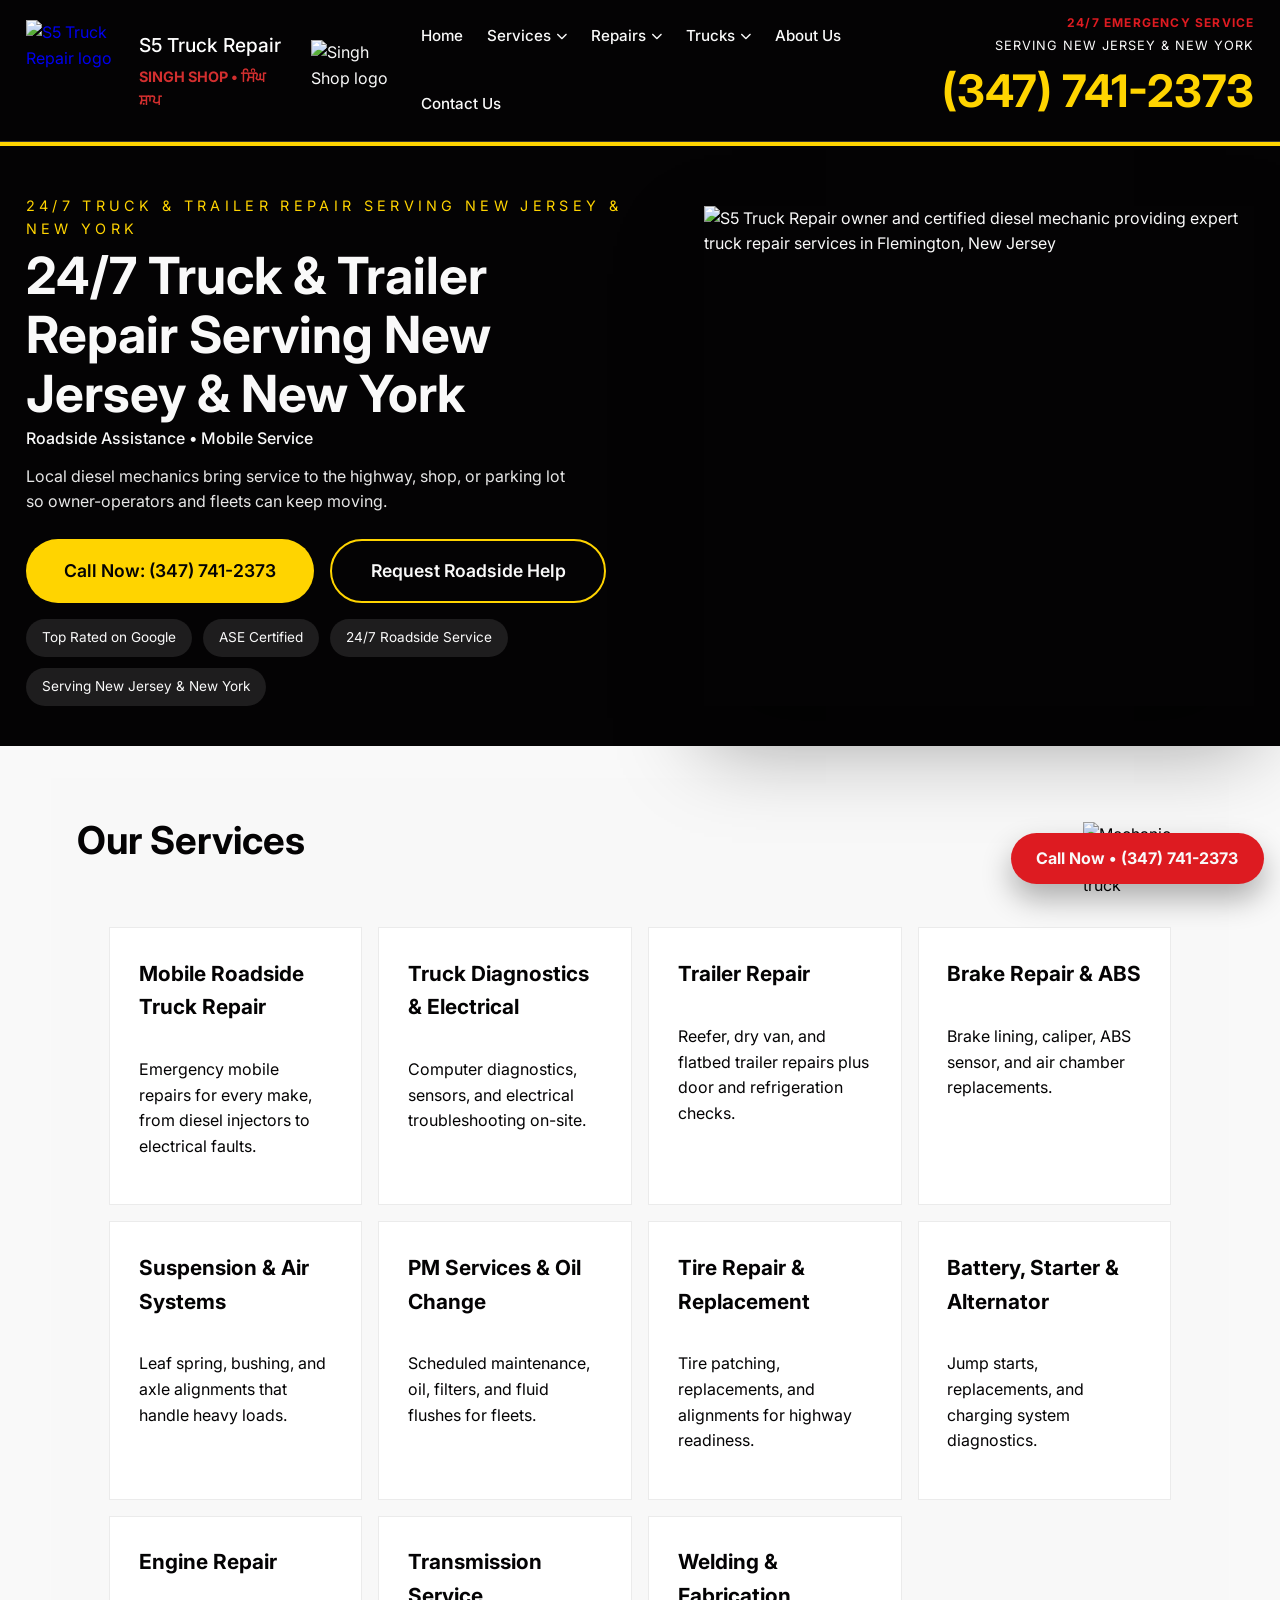
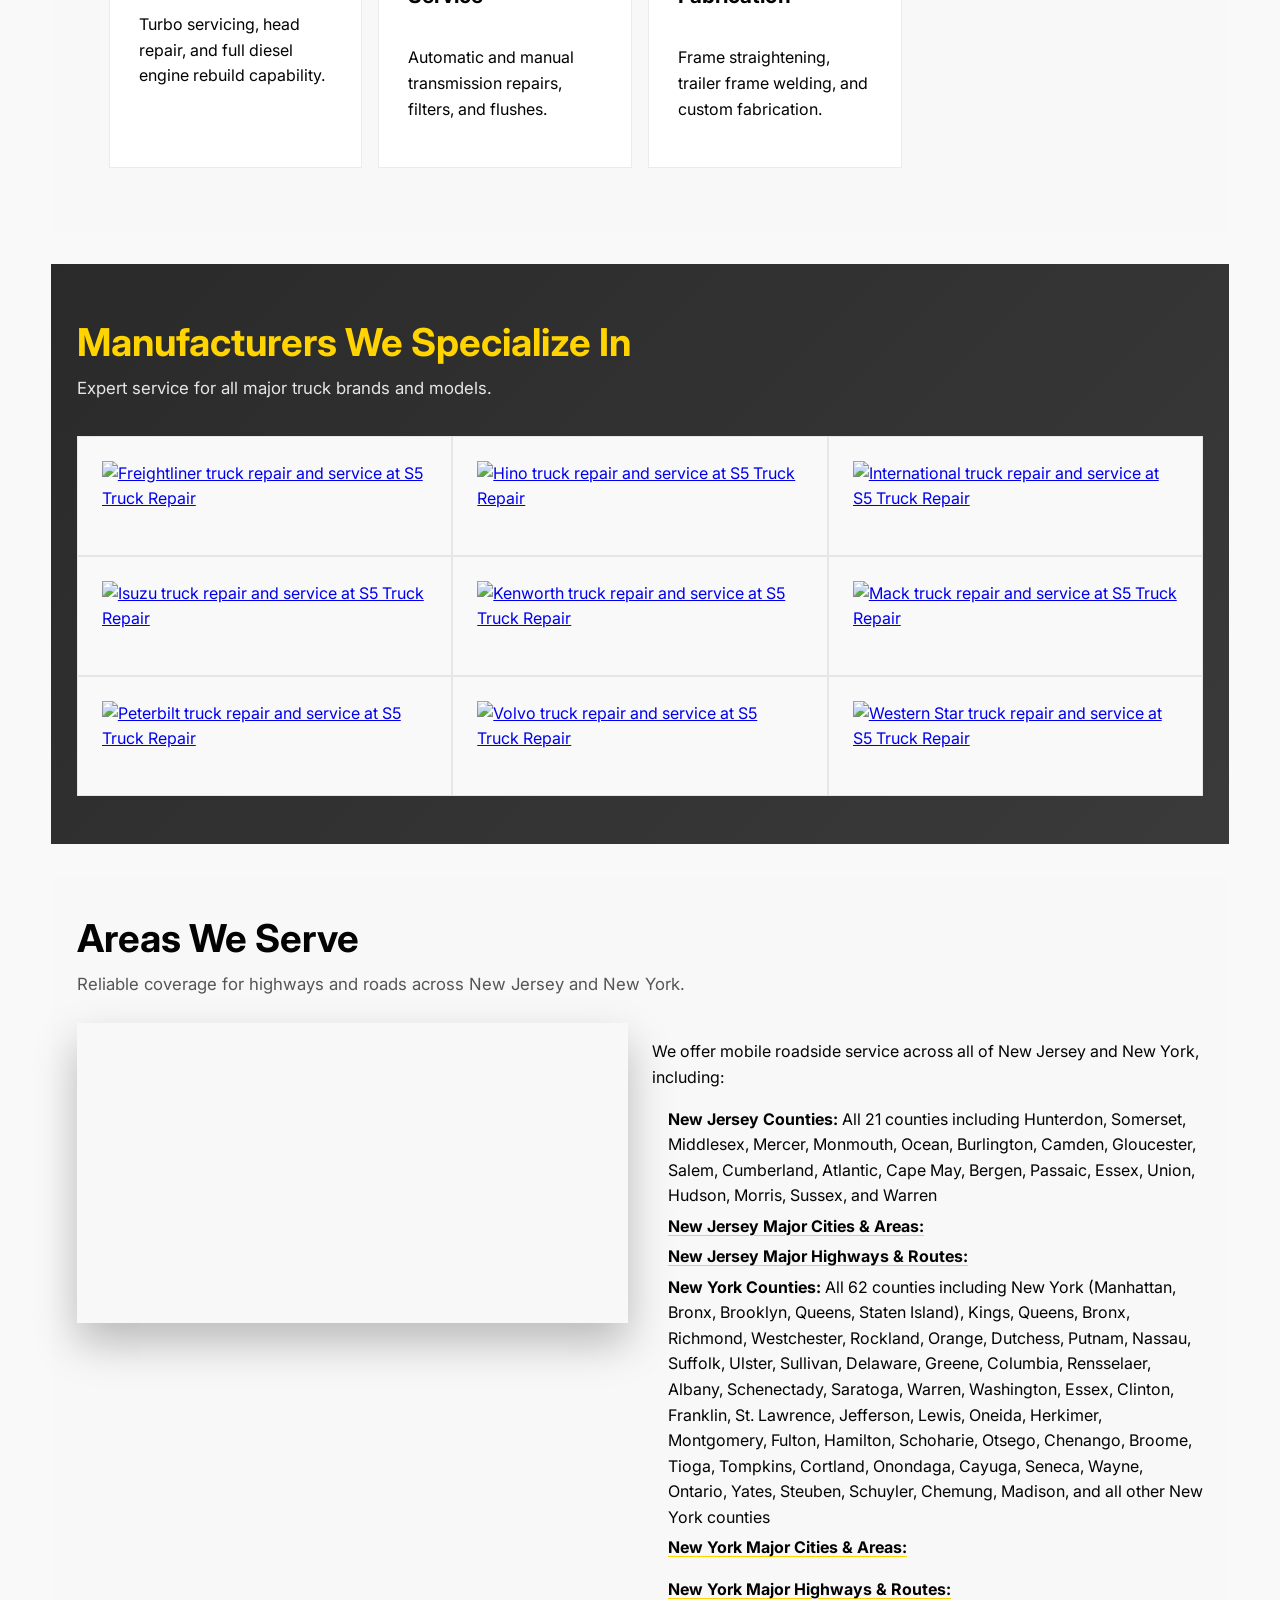
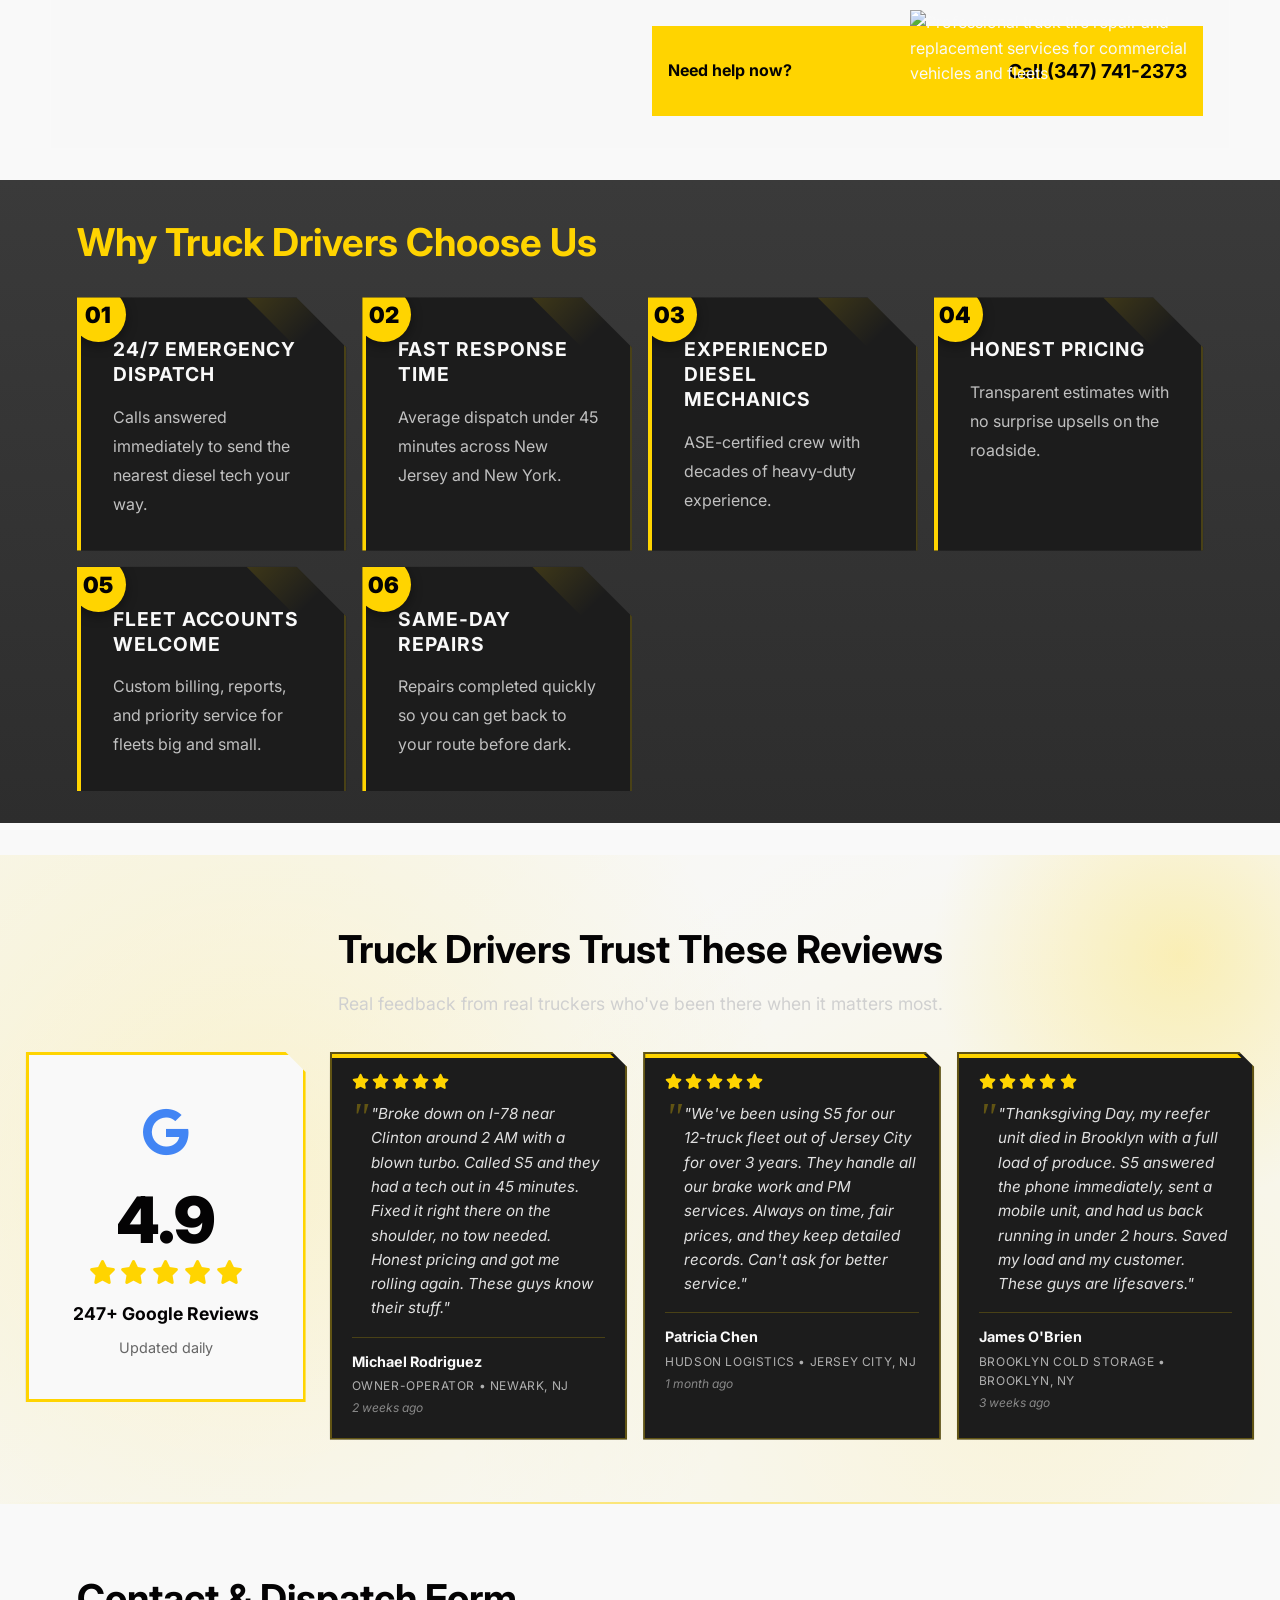
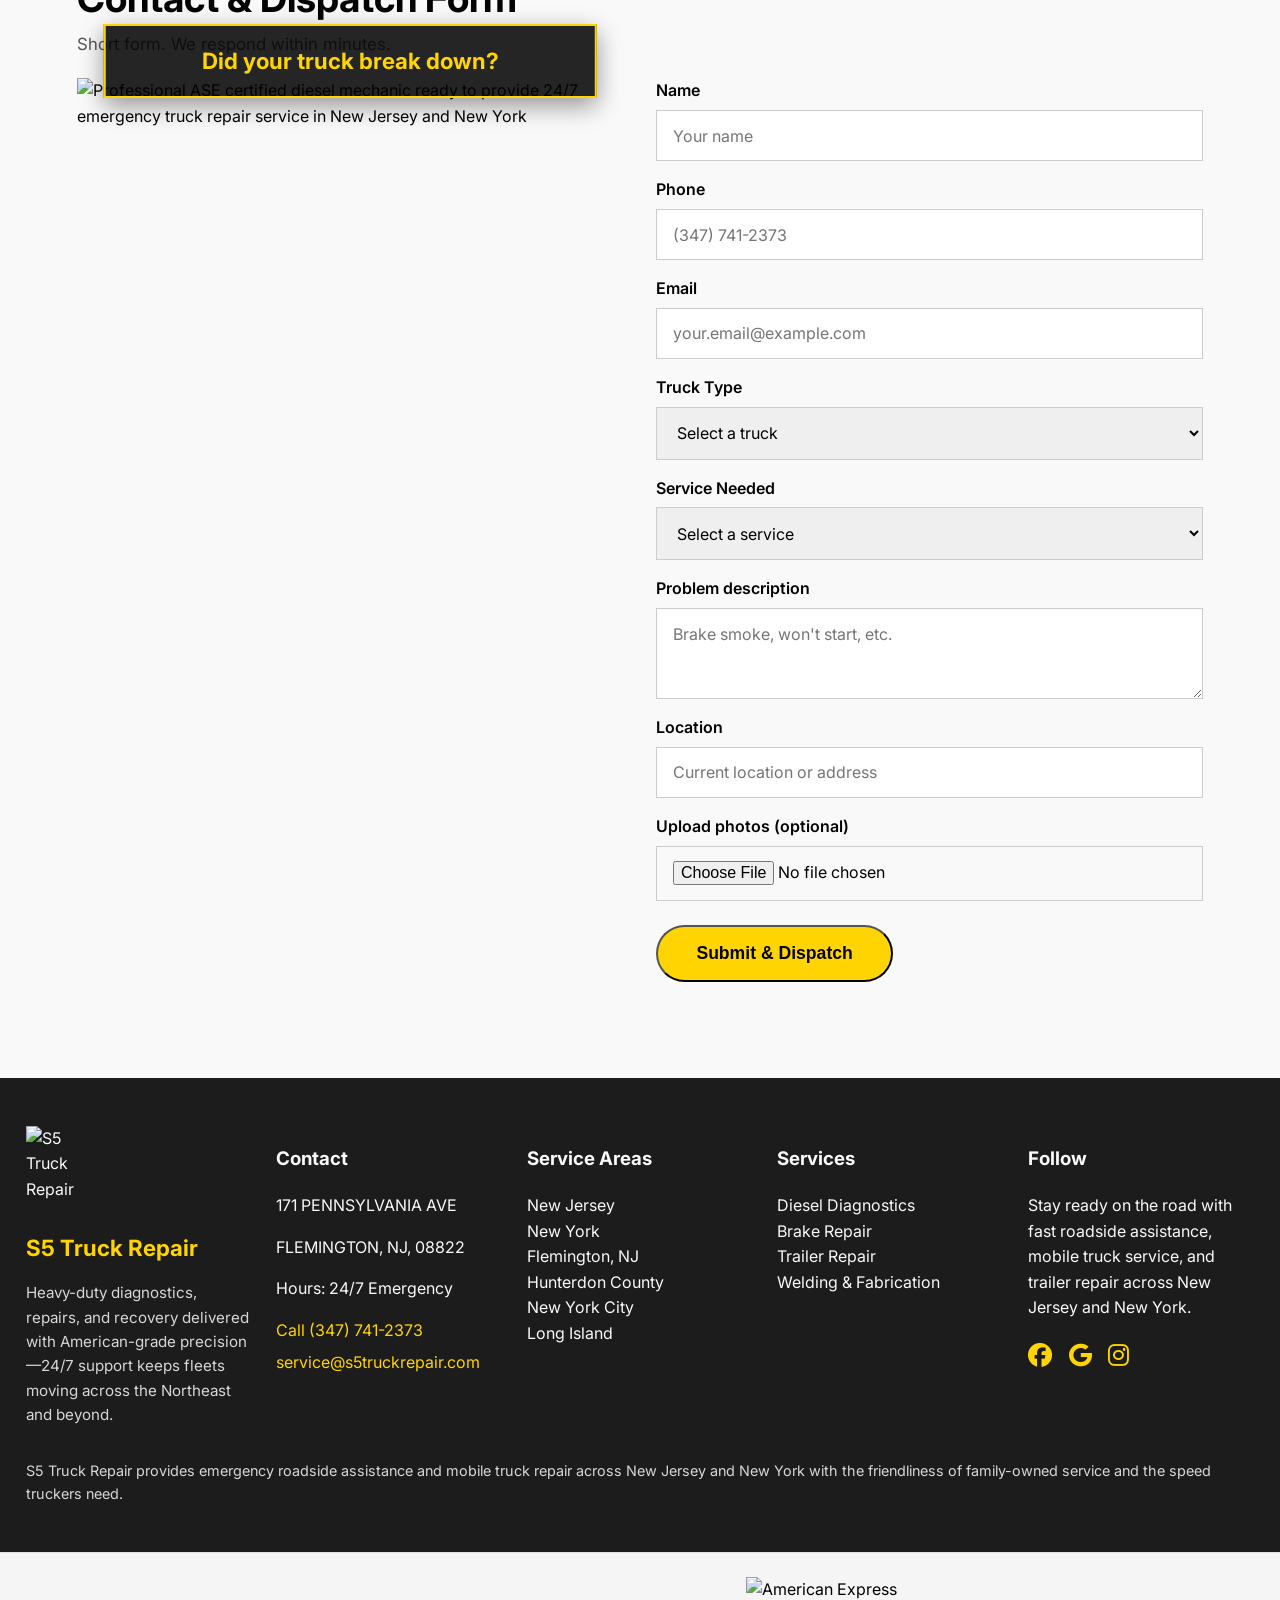
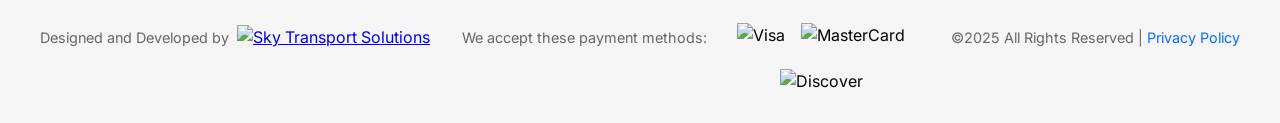
==== commit c1acd606: "Optimize contact form submission speed and standardize form fields" ====
--- a/index.html
+++ b/index.html
@@ -1,5 +1,5 @@
 <!DOCTYPE html>
-<html lang="en" itemscope itemtype="https://schema.org/AutoRepair">
+<html lang="en">
 
 <head>
   <meta charset="UTF-8" />
@@ -115,6 +115,8 @@
   <link rel="mask-icon" href="assets/logo.png" color="#040304" />
 
   <!-- Fonts and Styles -->
+  <link rel="dns-prefetch" href="//formsubmit.co" />
+  <link rel="preconnect" href="https://formsubmit.co" />
   <link rel="preconnect" href="https://fonts.googleapis.com" />
   <link rel="preconnect" href="https://fonts.gstatic.com" crossorigin />
   <link href="https://fonts.googleapis.com/css2?family=Inter:wght@400;500;600;700&display=swap" rel="stylesheet" />
@@ -135,43 +137,241 @@
   </script>
 
   <script src="config.js"></script>
-
-
-
-<!-- Organization Schema -->
+  
+  <!-- Service Schema -->
 
 
 <script type="application/ld+json">
 {
   "@context": "https://schema.org",
-  "@type": "Organization",
-  "@id": "https://s5truckrepair.com/#organization",
-  "name": "S5 Truck Repair",
-  "url": "https://s5truckrepair.com/",
-  "telephone": "+13477412373",
-  "email": "service@s5truckrepair.com",
-  "description": "S5 Truck Repair provides 24/7 truck and trailer repair, mobile diesel service, roadside assistance, diagnostics, preventive maintenance, and emergency repair services across New Jersey and New York.",
-  "address": {
-    "@type": "PostalAddress",
-    "streetAddress": "171 Pennsylvania Ave",
-    "addressLocality": "Flemington",
-    "addressRegion": "NJ",
-    "postalCode": "08822",
-    "addressCountry": "US"
+  "@type": "Service",
+  "serviceType": "Truck and Trailer Repair",
+  "name": "S5 Truck Repair Services",
+  "provider": {
+    "@type": "AutoRepair",
+    "name": "S5 Truck Repair",
+    "telephone": "+1-347-741-2373",
+    "email": "service@s5truckrepair.com",
+    "address": {
+      "@type": "PostalAddress",
+      "streetAddress": "171 Pennsylvania Ave",
+      "addressLocality": "Flemington",
+      "addressRegion": "NJ",
+      "postalCode": "08822",
+      "addressCountry": "US"
+    }
   },
   "areaServed": [
-    {
-      "@type": "State",
-      "name": "New Jersey"
-    },
-    {
-      "@type": "State",
-      "name": "New York"
-    }
+    { "@type": "State", "name": "New Jersey" },
+    { "@type": "State", "name": "New York" }
   ],
-  "sameAs": [
-    "https://s5truckrepair.com/"
-]
+  "url": "https://s5truckrepair.com/services.html",
+  "hasOfferCatalog": {
+    "@type": "OfferCatalog",
+    "name": "Truck Repair Services",
+    "itemListElement": [
+      {
+        "@type": "Offer",
+        "itemOffered": {
+          "@type": "Service",
+          "name": "Clean Truck Check",
+          "url": "https://s5truckrepair.com/services.html#clean-truck-check"
+        }
+      },
+      {
+        "@type": "Offer",
+        "itemOffered": {
+          "@type": "Service",
+          "name": "Preventive Maintenance",
+          "url": "https://s5truckrepair.com/services.html#preventive-maintenance"
+        }
+      },
+      {
+        "@type": "Offer",
+        "itemOffered": {
+          "@type": "Service",
+          "name": "Roadside Assistance",
+          "url": "https://s5truckrepair.com/services.html#roadside-assistance"
+        }
+      },
+      {
+        "@type": "Offer",
+        "itemOffered": {
+          "@type": "Service",
+          "name": "Trailer Repair",
+          "url": "https://s5truckrepair.com/services.html#trailer-repair"
+        }
+      },
+      {
+        "@type": "Offer",
+        "itemOffered": {
+          "@type": "Service",
+          "name": "General Diesel Repair",
+          "url": "https://s5truckrepair.com/services.html#general-diesel-repair"
+        }
+      },
+      {
+        "@type": "Offer",
+        "itemOffered": {
+          "@type": "Service",
+          "name": "Bus Repair",
+          "url": "https://s5truckrepair.com/services.html#bus-repair"
+        }
+      },
+      {
+        "@type": "Offer",
+        "itemOffered": {
+          "@type": "Service",
+          "name": "RV Repair",
+          "url": "https://s5truckrepair.com/services.html#rv-repair"
+        }
+      },
+      {
+        "@type": "Offer",
+        "itemOffered": {
+          "@type": "Service",
+          "name": "BIT Inspections",
+          "url": "https://s5truckrepair.com/services.html#bit-inspections"
+        }
+      },
+      {
+        "@type": "Offer",
+        "itemOffered": {
+          "@type": "Service",
+          "name": "Mobile Truck Repair",
+          "url": "https://s5truckrepair.com/services.html#mobile-truck-repair"
+        }
+      },
+      {
+        "@type": "Offer",
+        "itemOffered": {
+          "@type": "Service",
+          "name": "Truck Towing",
+          "url": "https://s5truckrepair.com/services.html#truck-towing"
+        }
+      },
+      {
+        "@type": "Offer",
+        "itemOffered": {
+          "@type": "Service",
+          "name": "Truck Parts",
+          "url": "https://s5truckrepair.com/services.html#truck-parts"
+        }
+      },
+      {
+        "@type": "Offer",
+        "itemOffered": {
+          "@type": "Service",
+          "name": "Tire Repair",
+          "url": "https://s5truckrepair.com/repairs.html#tire-repair"
+        }
+      },
+      {
+        "@type": "Offer",
+        "itemOffered": {
+          "@type": "Service",
+          "name": "Suspension Repair",
+          "url": "https://s5truckrepair.com/repairs.html#suspension-repair"
+        }
+      },
+      {
+        "@type": "Offer",
+        "itemOffered": {
+          "@type": "Service",
+          "name": "Diagnostics & Electrical Repair",
+          "url": "https://s5truckrepair.com/repairs.html#diagnostics-electrical"
+        }
+      },
+      {
+        "@type": "Offer",
+        "itemOffered": {
+          "@type": "Service",
+          "name": "Transmission & Clutch Repair",
+          "url": "https://s5truckrepair.com/repairs.html#transmission-clutch"
+        }
+      },
+      {
+        "@type": "Offer",
+        "itemOffered": {
+          "@type": "Service",
+          "name": "Brake Repair",
+          "url": "https://s5truckrepair.com/repairs.html#brake-repair"
+        }
+      },
+      {
+        "@type": "Offer",
+        "itemOffered": {
+          "@type": "Service",
+          "name": "Exhaust System Repair",
+          "url": "https://s5truckrepair.com/repairs.html#exhaust-system"
+        }
+      },
+      {
+        "@type": "Offer",
+        "itemOffered": {
+          "@type": "Service",
+          "name": "Engine Repair, Rebuild & Conversion",
+          "url": "https://s5truckrepair.com/repairs.html#engine-repair"
+        }
+      },
+      {
+        "@type": "Offer",
+        "itemOffered": {
+          "@type": "Service",
+          "name": "Oil & Fluid Service",
+          "url": "https://s5truckrepair.com/repairs.html#oil-fluid"
+        }
+      },
+      {
+        "@type": "Offer",
+        "itemOffered": {
+          "@type": "Service",
+          "name": "HVAC Systems Repair",
+          "url": "https://s5truckrepair.com/repairs.html#hvac-systems"
+        }
+      },
+      {
+        "@type": "Offer",
+        "itemOffered": {
+          "@type": "Service",
+          "name": "EGR & DPF Repair",
+          "url": "https://s5truckrepair.com/repairs.html#egr-dpf"
+        }
+      },
+      {
+        "@type": "Offer",
+        "itemOffered": {
+          "@type": "Service",
+          "name": "Axle Repair",
+          "url": "https://s5truckrepair.com/repairs.html#axle-repair"
+        }
+      },
+      {
+        "@type": "Offer",
+        "itemOffered": {
+          "@type": "Service",
+          "name": "Driveline Repair",
+          "url": "https://s5truckrepair.com/repairs.html#driveline-repair"
+        }
+      },
+      {
+        "@type": "Offer",
+        "itemOffered": {
+          "@type": "Service",
+          "name": "Express Lube",
+          "url": "https://s5truckrepair.com/repairs.html#express-lube"
+        }
+      },
+      {
+        "@type": "Offer",
+        "itemOffered": {
+          "@type": "Service",
+          "name": "Coolant System Repair",
+          "url": "https://s5truckrepair.com/repairs.html#coolant-system"
+        }
+      }
+    ]
+  }
 }
 </script>
 
@@ -409,245 +609,46 @@
 </script> 
 
 
-<!-- Service Schema -->
-
+
+<!-- Organization Schema -->
 
 <script type="application/ld+json">
 {
   "@context": "https://schema.org",
-  "@type": "Service",
-  "serviceType": "Truck and Trailer Repair",
-  "name": "S5 Truck Repair Services",
-  "provider": {
-    "@type": "AutoRepair",
-    "name": "S5 Truck Repair",
-    "telephone": "+1-347-741-2373",
-    "email": "service@s5truckrepair.com",
-    "address": {
-      "@type": "PostalAddress",
-      "streetAddress": "171 Pennsylvania Ave",
-      "addressLocality": "Flemington",
-      "addressRegion": "NJ",
-      "postalCode": "08822",
-      "addressCountry": "US"
-    }
+  "@type": "Organization",
+  "@id": "https://s5truckrepair.com/#organization",
+  "name": "S5 Truck Repair",
+  "url": "https://s5truckrepair.com/",
+  "telephone": "+13477412373",
+  "email": "service@s5truckrepair.com",
+  "description": "S5 Truck Repair provides 24/7 truck and trailer repair, mobile diesel service, roadside assistance, diagnostics, preventive maintenance, and emergency repair services across New Jersey and New York.",
+  "address": {
+    "@type": "PostalAddress",
+    "streetAddress": "171 Pennsylvania Ave",
+    "addressLocality": "Flemington",
+    "addressRegion": "NJ",
+    "postalCode": "08822",
+    "addressCountry": "US"
   },
   "areaServed": [
-    { "@type": "State", "name": "New Jersey" },
-    { "@type": "State", "name": "New York" }
+    {
+      "@type": "State",
+      "name": "New Jersey"
+    },
+    {
+      "@type": "State",
+      "name": "New York"
+    }
   ],
-  "url": "https://s5truckrepair.com/services.html",
-  "hasOfferCatalog": {
-    "@type": "OfferCatalog",
-    "name": "Truck Repair Services",
-    "itemListElement": [
-      {
-        "@type": "Offer",
-        "itemOffered": {
-          "@type": "Service",
-          "name": "Clean Truck Check",
-          "url": "https://s5truckrepair.com/services.html#clean-truck-check"
-        }
-      },
-      {
-        "@type": "Offer",
-        "itemOffered": {
-          "@type": "Service",
-          "name": "Preventive Maintenance",
-          "url": "https://s5truckrepair.com/services.html#preventive-maintenance"
-        }
-      },
-      {
-        "@type": "Offer",
-        "itemOffered": {
-          "@type": "Service",
-          "name": "Roadside Assistance",
-          "url": "https://s5truckrepair.com/services.html#roadside-assistance"
-        }
-      },
-      {
-        "@type": "Offer",
-        "itemOffered": {
-          "@type": "Service",
-          "name": "Trailer Repair",
-          "url": "https://s5truckrepair.com/services.html#trailer-repair"
-        }
-      },
-      {
-        "@type": "Offer",
-        "itemOffered": {
-          "@type": "Service",
-          "name": "General Diesel Repair",
-          "url": "https://s5truckrepair.com/services.html#general-diesel-repair"
-        }
-      },
-      {
-        "@type": "Offer",
-        "itemOffered": {
-          "@type": "Service",
-          "name": "Bus Repair",
-          "url": "https://s5truckrepair.com/services.html#bus-repair"
-        }
-      },
-      {
-        "@type": "Offer",
-        "itemOffered": {
-          "@type": "Service",
-          "name": "RV Repair",
-          "url": "https://s5truckrepair.com/services.html#rv-repair"
-        }
-      },
-      {
-        "@type": "Offer",
-        "itemOffered": {
-          "@type": "Service",
-          "name": "BIT Inspections",
-          "url": "https://s5truckrepair.com/services.html#bit-inspections"
-        }
-      },
-      {
-        "@type": "Offer",
-        "itemOffered": {
-          "@type": "Service",
-          "name": "Mobile Truck Repair",
-          "url": "https://s5truckrepair.com/services.html#mobile-truck-repair"
-        }
-      },
-      {
-        "@type": "Offer",
-        "itemOffered": {
-          "@type": "Service",
-          "name": "Truck Towing",
-          "url": "https://s5truckrepair.com/services.html#truck-towing"
-        }
-      },
-      {
-        "@type": "Offer",
-        "itemOffered": {
-          "@type": "Service",
-          "name": "Truck Parts",
-          "url": "https://s5truckrepair.com/services.html#truck-parts"
-        }
-      },
-      {
-        "@type": "Offer",
-        "itemOffered": {
-          "@type": "Service",
-          "name": "Tire Repair",
-          "url": "https://s5truckrepair.com/repairs.html#tire-repair"
-        }
-      },
-      {
-        "@type": "Offer",
-        "itemOffered": {
-          "@type": "Service",
-          "name": "Suspension Repair",
-          "url": "https://s5truckrepair.com/repairs.html#suspension-repair"
-        }
-      },
-      {
-        "@type": "Offer",
-        "itemOffered": {
-          "@type": "Service",
-          "name": "Diagnostics & Electrical Repair",
-          "url": "https://s5truckrepair.com/repairs.html#diagnostics-electrical"
-        }
-      },
-      {
-        "@type": "Offer",
-        "itemOffered": {
-          "@type": "Service",
-          "name": "Transmission & Clutch Repair",
-          "url": "https://s5truckrepair.com/repairs.html#transmission-clutch"
-        }
-      },
-      {
-        "@type": "Offer",
-        "itemOffered": {
-          "@type": "Service",
-          "name": "Brake Repair",
-          "url": "https://s5truckrepair.com/repairs.html#brake-repair"
-        }
-      },
-      {
-        "@type": "Offer",
-        "itemOffered": {
-          "@type": "Service",
-          "name": "Exhaust System Repair",
-          "url": "https://s5truckrepair.com/repairs.html#exhaust-system"
-        }
-      },
-      {
-        "@type": "Offer",
-        "itemOffered": {
-          "@type": "Service",
-          "name": "Engine Repair, Rebuild & Conversion",
-          "url": "https://s5truckrepair.com/repairs.html#engine-repair"
-        }
-      },
-      {
-        "@type": "Offer",
-        "itemOffered": {
-          "@type": "Service",
-          "name": "Oil & Fluid Service",
-          "url": "https://s5truckrepair.com/repairs.html#oil-fluid"
-        }
-      },
-      {
-        "@type": "Offer",
-        "itemOffered": {
-          "@type": "Service",
-          "name": "HVAC Systems Repair",
-          "url": "https://s5truckrepair.com/repairs.html#hvac-systems"
-        }
-      },
-      {
-        "@type": "Offer",
-        "itemOffered": {
-          "@type": "Service",
-          "name": "EGR & DPF Repair",
-          "url": "https://s5truckrepair.com/repairs.html#egr-dpf"
-        }
-      },
-      {
-        "@type": "Offer",
-        "itemOffered": {
-          "@type": "Service",
-          "name": "Axle Repair",
-          "url": "https://s5truckrepair.com/repairs.html#axle-repair"
-        }
-      },
-      {
-        "@type": "Offer",
-        "itemOffered": {
-          "@type": "Service",
-          "name": "Driveline Repair",
-          "url": "https://s5truckrepair.com/repairs.html#driveline-repair"
-        }
-      },
-      {
-        "@type": "Offer",
-        "itemOffered": {
-          "@type": "Service",
-          "name": "Express Lube",
-          "url": "https://s5truckrepair.com/repairs.html#express-lube"
-        }
-      },
-      {
-        "@type": "Offer",
-        "itemOffered": {
-          "@type": "Service",
-          "name": "Coolant System Repair",
-          "url": "https://s5truckrepair.com/repairs.html#coolant-system"
-        }
-      }
-    ]
-  }
+  "sameAs": [
+    "https://s5truckrepair.com/"
+]
 }
 </script>
 
+
+
 <!-- LocalBusiness Schema -->
-
 
 <script type="application/ld+json">
 {
@@ -682,6 +683,11 @@
 }
 </script>
 
+<script>
+if (location.pathname === '/index.html') {
+    location.replace('/');
+}
+</script>
 
 </head>
 <!-- Google Tag Manager -->
@@ -800,7 +806,7 @@
   </header>
 
   <main>
-    <section class="hero" aria-label="Hero" itemscope itemtype="https://schema.org/Service">
+    <section class="hero" aria-label="Hero">
       <div class="hero-text">
         <p class="eyebrow" id="heroEyebrow" itemprop="serviceType">24/7 Truck &amp; Trailer Repair Serving New Jersey
           &amp; New York</p>
@@ -1157,7 +1163,7 @@
       </div>
     </section>
 
-    <section class="reviews" aria-labelledby="reviews-title" itemscope itemtype="https://schema.org/Review">
+    <section class="reviews" aria-labelledby="reviews-title">
       <div class="reviews-background-accent"></div>
       <div class="container">
         <div class="section-title">
@@ -1165,7 +1171,7 @@
           <p>Real feedback from real truckers who've been there when it matters most.</p>
         </div>
         <div class="reviews-layout">
-          <div class="google-widget" itemscope itemtype="https://schema.org/AggregateRating">
+          <div class="google-widget">
             <div class="google-logo">
               <i class="fab fa-google"></i>
             </div>
@@ -1185,7 +1191,7 @@
             <meta itemprop="worstRating" content="1" />
           </div>
           <div class="reviews-cards-container">
-            <article class="review-card" itemscope itemtype="https://schema.org/Review">
+            <article class="review-card">
               <div class="review-header">
                 <div class="review-stars">
                   <i class="fas fa-star"></i>
@@ -1201,18 +1207,18 @@
                 These guys know their stuff."
               </p>
               <div class="review-footer">
-                <p class="author" itemprop="author" itemscope itemtype="https://schema.org/Person">
+                <p class="author" itemprop="author">
                   <span itemprop="name">Michael Rodriguez</span>
                 </p>
                 <p class="author-role">Owner-Operator • Newark, NJ</p>
                 <p class="review-date" itemprop="datePublished" content="2025-01-12">2 weeks ago</p>
-                <div itemprop="reviewRating" itemscope itemtype="https://schema.org/Rating" style="display: none;">
+                <div itemprop="reviewRating" style="display: none;">
                   <meta itemprop="ratingValue" content="5" />
                   <meta itemprop="bestRating" content="5" />
                 </div>
               </div>
             </article>
-            <article class="review-card" itemscope itemtype="https://schema.org/Review">
+            <article class="review-card">
               <div class="review-header">
                 <div class="review-stars">
                   <i class="fas fa-star"></i>
@@ -1228,18 +1234,18 @@
                 better service."
               </p>
               <div class="review-footer">
-                <p class="author" itemprop="author" itemscope itemtype="https://schema.org/Person">
+                <p class="author" itemprop="author">
                   <span itemprop="name">Patricia Chen</span>
                 </p>
                 <p class="author-role">Hudson Logistics • Jersey City, NJ</p>
                 <p class="review-date" itemprop="datePublished" content="2024-12-26">1 month ago</p>
-                <div itemprop="reviewRating" itemscope itemtype="https://schema.org/Rating" style="display: none;">
+                <div itemprop="reviewRating" style="display: none;">
                   <meta itemprop="ratingValue" content="5" />
                   <meta itemprop="bestRating" content="5" />
                 </div>
               </div>
             </article>
-            <article class="review-card" itemscope itemtype="https://schema.org/Review">
+            <article class="review-card">
               <div class="review-header">
                 <div class="review-stars">
                   <i class="fas fa-star"></i>
@@ -1255,12 +1261,12 @@
                 customer. These guys are lifesavers."
               </p>
               <div class="review-footer">
-                <p class="author" itemprop="author" itemscope itemtype="https://schema.org/Person">
+                <p class="author" itemprop="author">
                   <span itemprop="name">James O'Brien</span>
                 </p>
                 <p class="author-role">Brooklyn Cold Storage • Brooklyn, NY</p>
                 <p class="review-date" itemprop="datePublished" content="2025-01-05">3 weeks ago</p>
-                <div itemprop="reviewRating" itemscope itemtype="https://schema.org/Rating" style="display: none;">
+                <div itemprop="reviewRating" style="display: none;">
                   <meta itemprop="ratingValue" content="5" />
                   <meta itemprop="bestRating" content="5" />
                 </div>
@@ -1271,8 +1277,8 @@
       </div>
     </section>
 
-    <section class="contact container" id="contact" aria-labelledby="contact-title" itemscope
-      itemtype="https://schema.org/ContactPage">
+    <section class="contact container" id="contact" aria-labelledby="contact-title"
+    >
       <div class="section-title">
         <h2 id="contact-title" itemprop="name">Contact &amp; Dispatch Form</h2>
         <p itemprop="description">Short form. We respond within minutes.</p>
@@ -1286,55 +1292,76 @@
           </div>
         </div>
         <form class="contact-form" id="contactForm"
-          action="https://formsubmit.co/s5truckrepairinc@gmail.com"
-          method="POST"
-          enctype="multipart/form-data">
-
-          <input type="hidden" name="_subject" value="New S5 Truck Repair Contact Request" />
-          <input type="hidden" name="_template" value="table" />
-          <input type="hidden" name="_next" value="https://s5truckrepair.com/?submitted=true#contact" />
-          <input type="hidden" name="_url" value="https://s5truckrepair.com/" />
-          <input type="text" name="_honey" tabindex="-1" autocomplete="off" style="display:none" />
-          <div id="formMessage" class="form-message" style="display: none;"></div>
-          <label>
-            Name
-            <input type="text" name="name" id="contactName" placeholder="Your name" required />
-          </label>
-          <label>
-            Phone
-            <input type="tel" name="phone" id="contactPhone" placeholder="(347) 741-2373" required />
-          </label>
-          <label>
-            Truck Type
-            <select name="truckType" id="contactTruckType" required>
-              <option value="">Select a truck</option>
-              <option value="semi">Semi (Sleeper)</option>
-              <option value="flatbed">Flatbed</option>
-              <option value="reefer">Reefer</option>
-              <option value="dryvan">Dry Van</option>
-            </select>
-          </label>
-          <label>
-            Problem description
-            <textarea name="message" id="contactMessage" rows="3" placeholder="Brake smoke, won't start, etc."
-              required></textarea>
-          </label>
-          <label>
-            Upload photos (optional)
-            <input type="file" name="photos" id="contactPhotos" accept="image/*" />
-          </label>
-          <button type="submit" class="btn primary" id="submitBtn">
-            <span id="submitBtnText">Submit &amp; Dispatch</span>
-            <span id="submitBtnLoader" style="display: none;">Sending...</span>
-          </button>
-        </form>
+            action="https://formsubmit.co/s5truckrepairinc@gmail.com"
+            method="POST"
+            enctype="multipart/form-data">
+            <input type="hidden" name="_subject" value="New S5 Truck Repair Contact Request" />
+            <input type="hidden" name="_template" value="table" />
+            <input type="hidden" name="_next" value="https://s5truckrepair.com/contact-us.html?submitted=true#contact-form" />
+            <input type="hidden" name="_url" value="https://s5truckrepair.com/contact-us.html" />
+            <input type="text" name="_honey" tabindex="-1" autocomplete="off" style="display:none" />
+            <div id="formMessage" class="form-message" style="display: none;"></div>
+            <label>
+              Name
+              <input type="text" name="name" placeholder="Your name" required />
+            </label>
+            <label>
+              Phone
+              <input type="tel" name="phone" placeholder="(347) 741-2373" required />
+            </label>
+            <label>
+              Email
+              <input type="email" name="email" placeholder="your.email@example.com" />
+            </label>
+            <label>
+              Truck Type
+              <select name="truckType" required>
+                <option value="">Select a truck</option>
+                <option value="semi">Semi (Sleeper)</option>
+                <option value="flatbed">Flatbed</option>
+                <option value="reefer">Reefer</option>
+                <option value="dryvan">Dry Van</option>
+                <option value="bus">Bus</option>
+                <option value="rv">RV</option>
+                <option value="other">Other</option>
+              </select>
+            </label>
+            <label>
+              Service Needed
+              <select name="service" required> 
+                <option value="">Select a service</option>
+                <option value="roadside">Roadside Assistance</option>
+                <option value="repair">Repair Service</option>
+                <option value="inspection">DOT Inspection</option>
+                <option value="maintenance">Preventive Maintenance</option>
+                <option value="towing">Towing</option>
+                <option value="other">Other</option>
+              </select>
+            </label>
+            <label>
+              Problem description
+              <textarea name="message" rows="3" placeholder="Brake smoke, won't start, etc." required></textarea>
+            </label>
+            <label>
+              Location
+              <input type="text" name="location" placeholder="Current location or address" required />
+            </label>
+            <label>
+              Upload photos (optional)
+              <input type="file" name="photos" accept="image/*" />
+            </label>
+            <button type="submit" class="btn primary" id="submitBtn">
+              <span id="submitBtnText">Submit &amp; Dispatch</span>
+              <span id="submitBtnLoader" style="display: none;">Sending...</span>
+            </button>
+          </form>
       </div>
     </section>
   </main>
 
-  <footer class="site-footer container" itemscope itemtype="https://schema.org/WPFooter">
+  <footer class="site-footer container">
     <div class="footer-grid">
-      <div class="footer-company" itemscope itemtype="https://schema.org/Organization">
+      <div class="footer-company">
         <img src="assets/logo.png"
           alt="S5 Truck Repair logo - Professional truck and trailer repair service in Flemington, New Jersey"
           class="footer-logo" itemprop="logo" />
@@ -1344,7 +1371,7 @@
           precision—24/7 support keeps fleets moving across the Northeast and beyond.
         </p>
       </div>
-      <div itemscope itemtype="https://schema.org/PostalAddress">
+      <div>
         <h3>Contact</h3>
         <p itemprop="streetAddress">171 PENNSYLVANIA AVE</p>
         <p><span itemprop="addressLocality">FLEMINGTON</span>, <span itemprop="addressRegion">NJ</span>, <span
